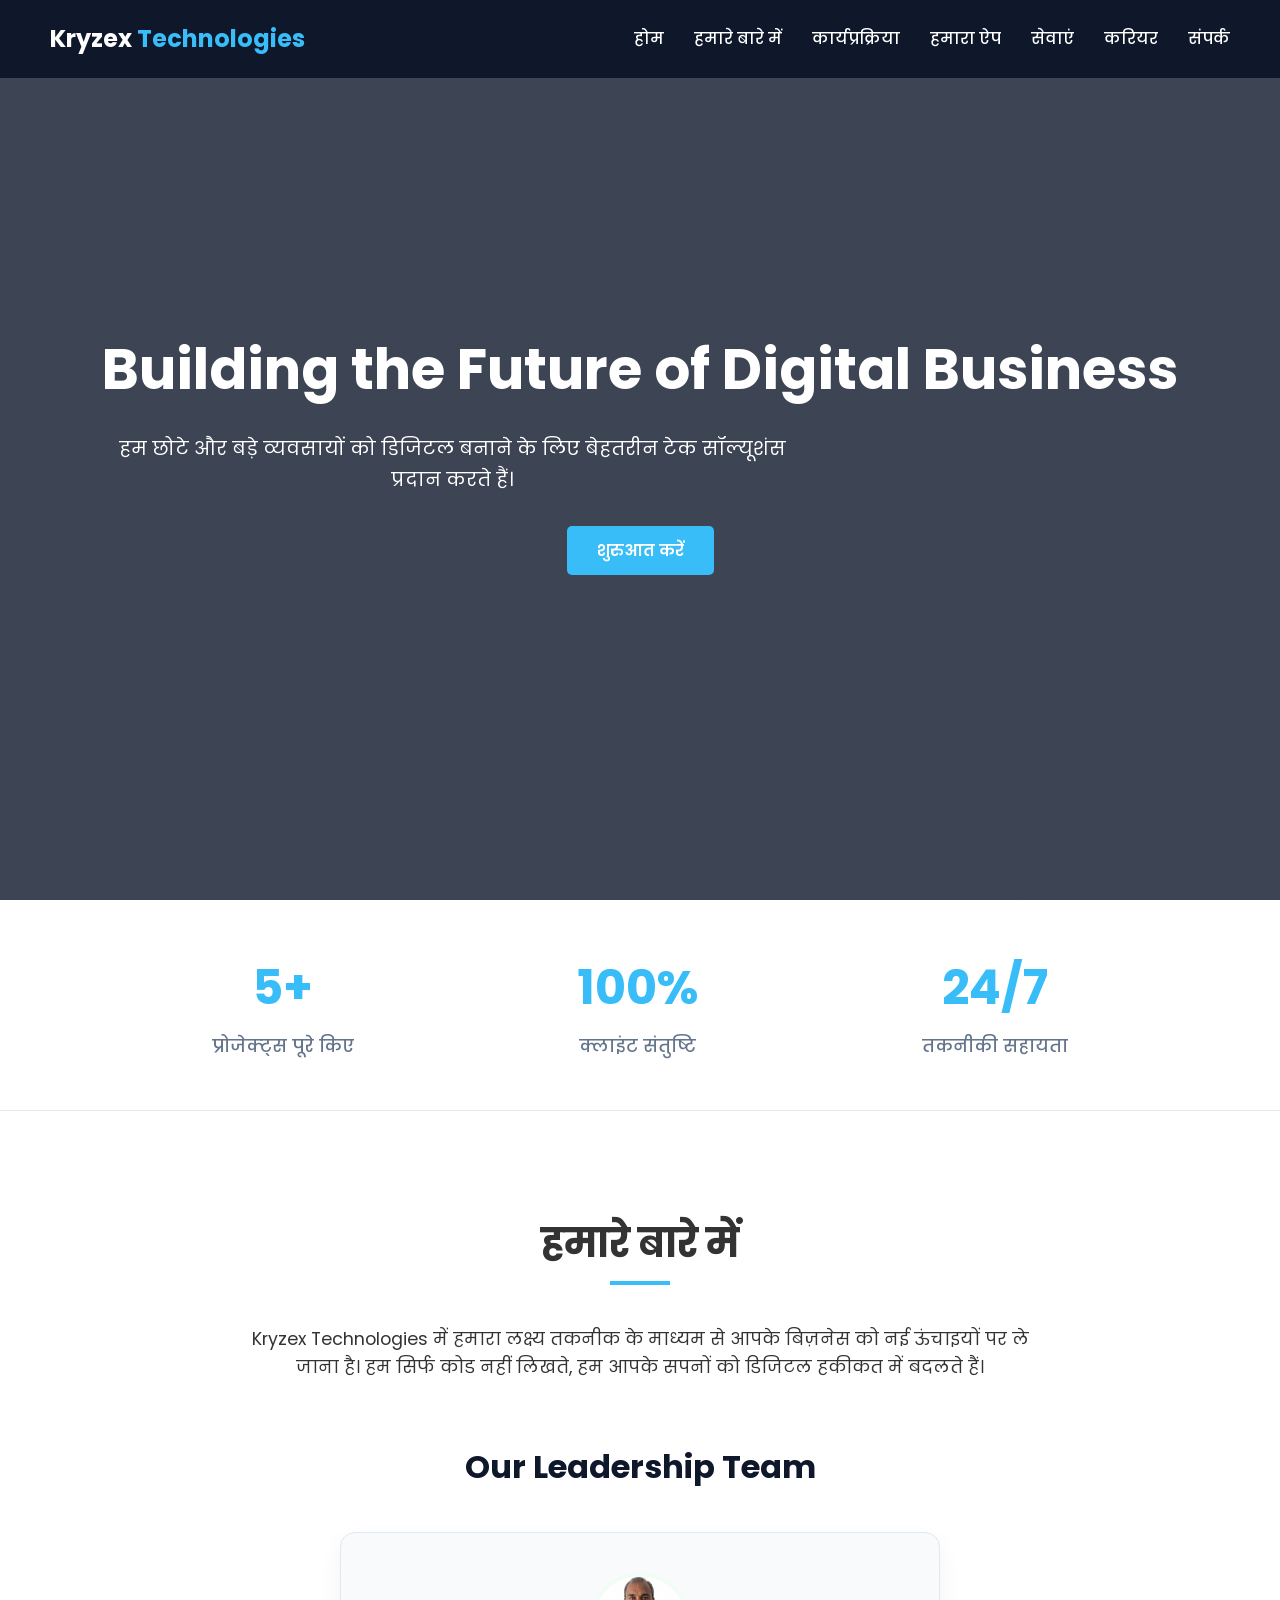
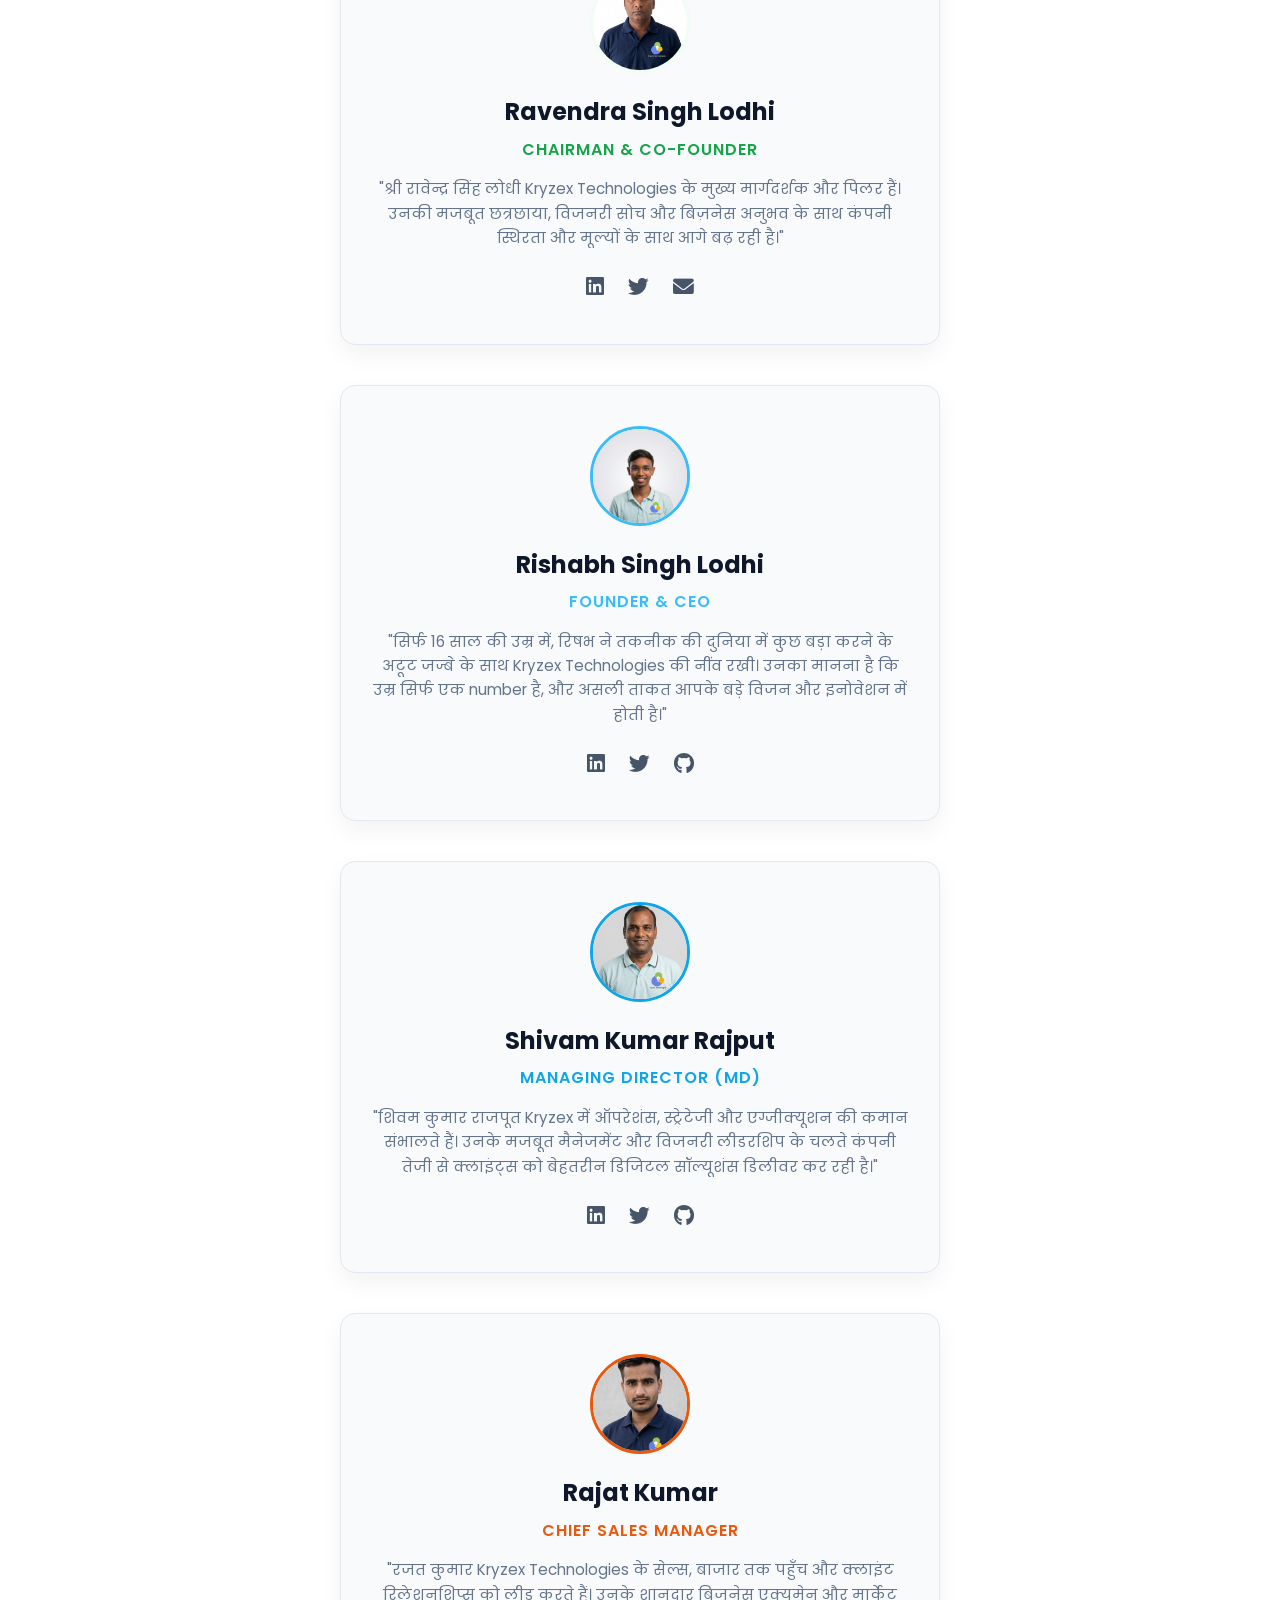
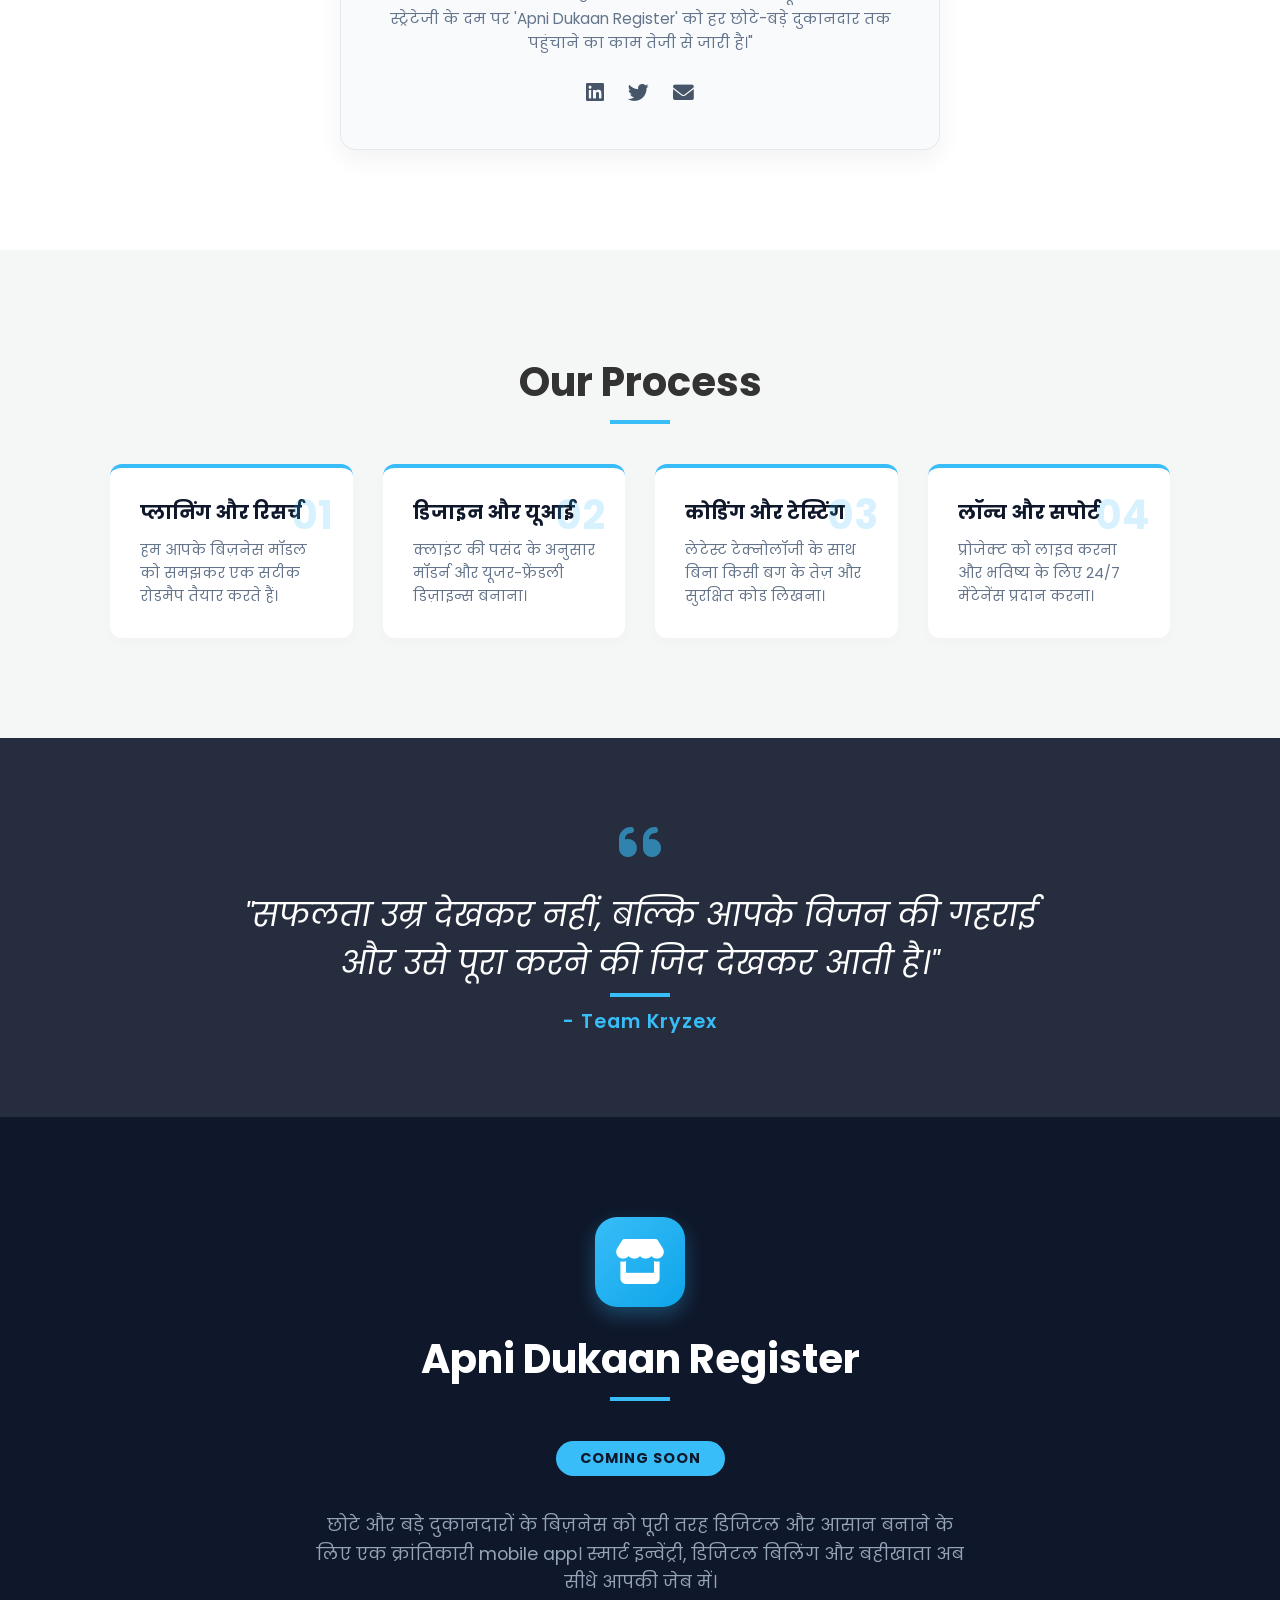
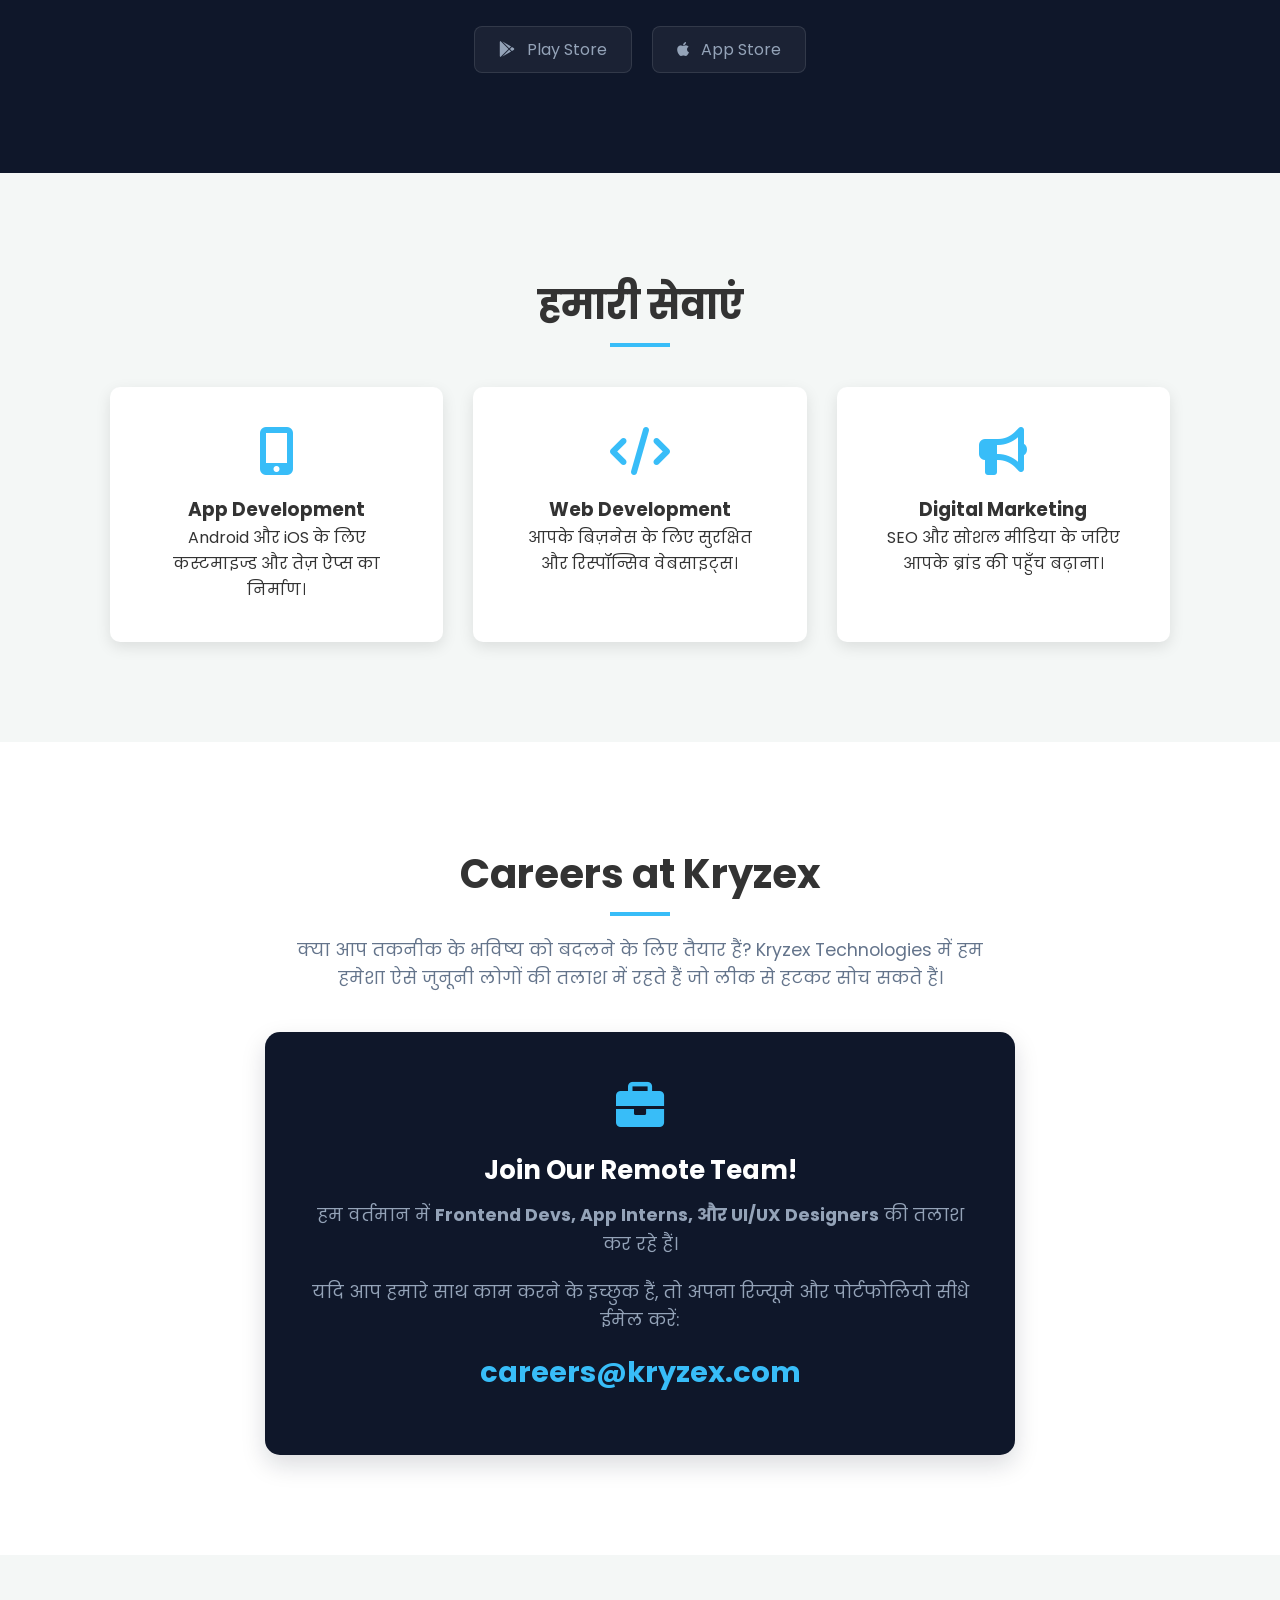
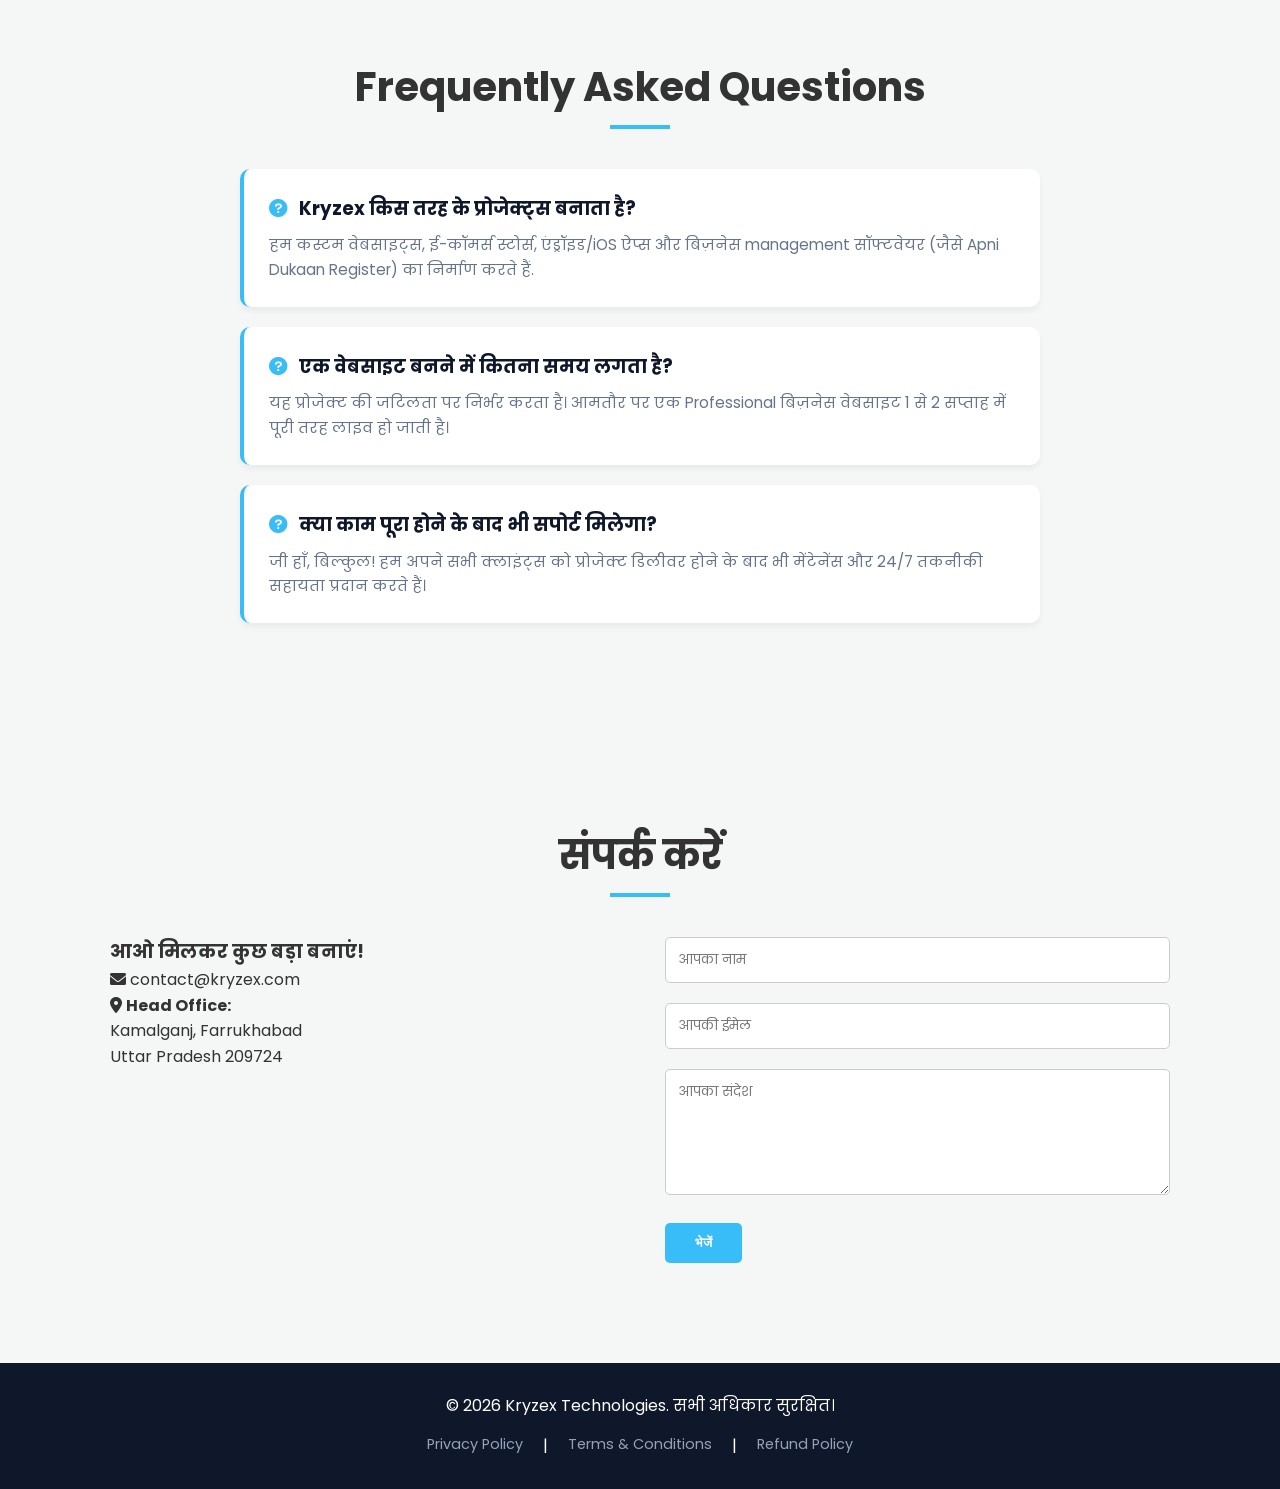
==== index.html @ 210a027a "Update index.html" ====
<!DOCTYPE html>
<html lang="hi">
<head>
    <meta charset="UTF-8">
    <meta name="viewport" content="width=device-width, initial-scale=1.0">
    <title>Kryzex Technologies - Innovation Beyond Limits</title>
    <link rel="stylesheet" href="style.css">
    <link rel="stylesheet" href="https://cdnjs.cloudflare.com/ajax/libs/font-awesome/6.0.0/css/all.min.css">
    <style>
        /* Legal Policy Modal Styles */
        .legal-modal {
            display: none;
            position: fixed;
            z-index: 1000;
            left: 0;
            top: 0;
            width: 100%;
            height: 100%;
            background-color: rgba(0, 0, 0, 0.8);
            backdrop-filter: blur(5px);
        }
        .legal-modal-content {
            background-color: #0f172a;
            color: #f8fafc;
            margin: 5% auto;
            padding: 30px;
            border: 1px solid #334155;
            border-radius: 12px;
            width: 90%;
            max-width: 800px;
            max-height: 80vh;
            overflow-y: auto;
            box-shadow: 0 10px 25px rgba(0,0,0,0.5);
        }
        .legal-modal-content h2 {
            color: #38bdf8;
            margin-top: 0;
            border-bottom: 2px solid #334155;
            padding-bottom: 10px;
        }
        .close-modal {
            color: #94a3b8;
            float: right;
            font-size: 28px;
            font-weight: bold;
            cursor: pointer;
        }
        .close-modal:hover { color: #f8fafc; }
        .footer-legal-links {
            margin-top: 15px;
            display: flex;
            justify-content: center;
            gap: 20px;
            flex-wrap: wrap;
        }
        .footer-legal-links a {
            color: #94a3b8;
            text-decoration: none;
            font-size: 0.9rem;
            transition: color 0.3s ease;
        }
        .footer-legal-links a:hover { color: #38bdf8; }
    </style>
</head>
<body>
    <nav class="navbar">
        <div class="logo">Kryzex <span>Technologies</span></div>
        <ul class="nav-links">
            <li><a href="#home">होम</a></li>
            <li><a href="#about">हमारे बारे में</a></li>
            <li><a href="#process">कार्यप्रक्रिया</a></li>
            <li><a href="#app">हमारा ऐप</a></li>
            <li><a href="#services">सेवाएं</a></li>
            <li><a href="#careers">करियर</a></li>
            <li><a href="#contact">संपर्क</a></li>
        </ul>
    </nav>

    <section id="home" class="hero">
        <div class="hero-content">
            <h1>Building the Future of Digital Business</h1>
            <p>हम छोटे और बड़े व्यवसायों को डिजिटल बनाने के लिए बेहतरीन टेक सॉल्यूशंस प्रदान करते हैं।</p>
            <a href="#contact" class="btn">शुरुआत करें</a>
        </div>
    </section>

    <section class="stats-section">
        <div class="container stats-grid">
            <div class="stat-card">
                <h3>5+</h3>
                <p>प्रोजेक्ट्स पूरे किए</p>
            </div>
            <div class="stat-card">
                <h3>100%</h3>
                <p>क्लाइंट संतुष्टि</p>
            </div>
            <div class="stat-card">
                <h3>24/7</h3>
                <p>तकनीकी सहायता</p>
            </div>
        </div>
    </section>

    <section id="about" class="about">
        <div class="container">
            <h2>हमारे बारे में</h2>
            <div class="about-flex">
                <div class="about-text">
                    <p>Kryzex Technologies में हमारा लक्ष्य तकनीक के माध्यम से आपके बिज़नेस को नई ऊंचाइयों पर ले जाना है। हम सिर्फ कोड नहीं लिखते, हम आपके सपनों को डिजिटल हकीकत में बदलते हैं।</p>
                </div>
            </div>

            <div class="founder-section">
                <h3>Our Leadership Team</h3>
                <div class="team-grid" style="display: flex; flex-direction: column; align-items: center; gap: 40px; max-width: 800px; margin: 0 auto;">
                    
                    <div class="founder-card" style="width: 100%; max-width: 600px;">
                        <div class="founder-img" style="overflow: hidden; border: 3px solid #f0fdf4;">
                            <img src="ravendra.png" alt="Ravendra Singh Lodhi" style="width: 100%; height: 100%; object-fit: cover;">
                        </div>
                        <h4>Ravendra Singh Lodhi</h4>
                        <p class="title" style="color: #16a34a;">Chairman & Co-Founder</p>
                        <p class="bio">"श्री रावेन्द्र सिंह लोधी Kryzex Technologies के मुख्य मार्गदर्शक और पिलर हैं। उनकी मजबूत छत्रछाया, विजनरी सोच और बिज़नेस अनुभव के साथ कंपनी स्थिरता और मूल्यों के साथ आगे बढ़ रही है।"</p>
                        <div class="founder-social">
                            <a href="#"><i class="fab fa-linkedin"></i></a>
                            <a href="#"><i class="fab fa-twitter"></i></a>
                            <a href="mailto:ravendra@kryzex.com"><i class="fas fa-envelope"></i></a>
                        </div>
                    </div>

                    <div class="founder-card" style="width: 100%; max-width: 600px;">
                        <div class="founder-img" style="overflow: hidden; border: 3px solid #38bdf8;">
                            <img src="rishabh.png" alt="Rishabh Singh Lodhi" style="width: 100%; height: 100%; object-fit: cover;">
                        </div>
                        <h4>Rishabh Singh Lodhi</h4>
                        <p class="title">Founder & CEO</p>
                        <p class="bio">"सिर्फ 16 साल की उम्र में, रिषभ ने तकनीक की दुनिया में कुछ बड़ा करने के अटूट जज्बे के साथ Kryzex Technologies की नींव रखी। उनका मानना है कि उम्र सिर्फ एक number है, और असली ताकत आपके बड़े विजन और इनोवेशन में होती है।"</p>
                        <div class="founder-social">
                            <a href="#"><i class="fab fa-linkedin"></i></a>
                            <a href="#"><i class="fab fa-twitter"></i></a>
                            <a href="#"><i class="fab fa-github"></i></a>
                        </div>
                    </div>

                    <div class="founder-card" style="width: 100%; max-width: 600px;">
                        <div class="founder-img" style="overflow: hidden; border: 3px solid #0ea5e9;">
                            <img src="shivam.png" alt="Shivam Kumar Rajput" style="width: 100%; height: 100%; object-fit: cover;">
                        </div>
                        <h4>Shivam Kumar Rajput</h4>
                        <p class="title" style="color: #0ea5e9;">Managing Director (MD)</p>
                        <p class="bio">"शिवम कुमार राजपूत Kryzex में ऑपरेशंस, स्ट्रेटेजी और एग्जीक्यूशन की कमान संभालते हैं। उनके मजबूत मैनेजमेंट और विजनरी लीडरशिप के चलते कंपनी तेजी से क्लाइंट्स को बेहतरीन डिजिटल सॉल्यूशंस डिलीवर कर रही है।"</p>
                        <div class="founder-social">
                            <a href="#"><i class="fab fa-linkedin"></i></a>
                            <a href="#"><i class="fab fa-twitter"></i></a>
                            <a href="#"><i class="fab fa-github"></i></a>
                        </div>
                    </div>

                    <div class="founder-card" style="width: 100%; max-width: 600px;">
                        <div class="founder-img" style="overflow: hidden; border: 3px solid #ea580c;">
                            <img src="rajat.png" alt="Rajat Kumar" style="width: 100%; height: 100%; object-fit: cover;">
                        </div>
                        <h4>Rajat Kumar</h4>
                        <p class="title" style="color: #ea580c;">Chief Sales Manager</p>
                        <p class="bio">"रजत कुमार Kryzex Technologies के सेल्स, बाजार तक पहुँच और क्लाइंट रिलेशनशिप्स को लीड करते हैं। उनके शानदार बिजनेस एक्यूमेन और मार्केट स्ट्रेटेजी के दम पर 'Apni Dukaan Register' को हर छोटे-बड़े दुकानदार तक पहुंचाने का काम तेजी से जारी है।"</p>
                        <div class="founder-social">
                            <a href="#"><i class="fab fa-linkedin"></i></a>
                            <a href="#"><i class="fab fa-twitter"></i></a>
                            <a href="mailto:rajat@kryzex.com"><i class="fas fa-envelope"></i></a>
                        </div>
                    </div>
                </div>
            </div>
        </div>
    </section>

    <section id="process" class="process-section">
        <div class="container">
            <h2>Our Process</h2>
            <div class="process-grid">
                <div class="process-step">
                    <div class="step-num">01</div>
                    <h4>प्लानिंग और रिसर्च</h4>
                    <p>हम आपके बिज़नेस मॉडल को समझकर एक सटीक रोडमैप तैयार करते हैं।</p>
                </div>
                <div class="process-step">
                    <div class="step-num">02</div>
                    <h4>डिजाइन और यूआई</h4>
                    <p>क्लाइंट की पसंद के अनुसार मॉडर्न और यूजर-फ्रेंडली डिज़ाइन्स बनाना।</p>
                </div>
                <div class="process-step">
                    <div class="step-num">03</div>
                    <h4>कोडिंग और टेस्टिंग</h4>
                    <p>लेटेस्ट टेक्नोलॉजी के साथ बिना किसी बग के तेज़ और सुरक्षित कोड लिखना।</p>
                </div>
                <div class="process-step">
                    <div class="step-num">04</div>
                    <h4>लॉन्च और सपोर्ट</h4>
                    <p>प्रोजेक्ट को लाइव करना और भविष्य के लिए 24/7 मेंटेनेंस प्रदान करना।</p>
                </div>
            </div>
        </div>
    </section>

    <section class="quote-banner">
        <div class="container">
            <div class="quote-content">
                <i class="fas fa-quote-left quote-icon"></i>
                <h2>"सफलता उम्र देखकर नहीं, बल्कि आपके विजन की गहराई और उसे पूरा करने की जिद देखकर आती है।"</h2>
                <p>- Team Kryzex</p>
            </div>
        </div>
    </section>

    <section id="app" class="app-section">
        <div class="container">
            <div class="app-content">
                <div class="app-logo-box">
                    <i class="fas fa-store app-preview-logo"></i>
                </div>
                <h2>Apni Dukaan Register</h2>
                <div class="coming-soon">Coming Soon</div>
                <p class="app-desc">छोटे और बड़े दुकानदारों के बिज़नेस को पूरी तरह डिजिटल और आसान बनाने के लिए एक क्रांतिकारी mobile app। स्मार्ट इन्वेंट्री, डिजिटल बिलिंग और बहीखाता अब सीधे आपकी जेब में।</p>
                <div class="store-buttons">
                    <span class="store-btn"><i class="fab fa-google-play"></i> Play Store</span>
                    <span class="store-btn"><i class="fab fa-apple"></i> App Store</span>
                </div>
            </div>
        </div>
    </section>

    <section id="services" class="services">
        <div class="container">
            <h2>हमारी सेवाएं</h2>
            <div class="services-grid">
                <div class="service-card">
                    <i class="fas fa-mobile-alt"></i>
                    <h3>App Development</h3>
                    <p>Android और iOS के लिए कस्टमाइज्ड और तेज़ ऐप्स का निर्माण।</p>
                </div>
                <div class="service-card">
                    <i class="fas fa-code"></i>
                    <h3>Web Development</h3>
                    <p>आपके बिज़नेस के लिए सुरक्षित और रिस्पॉन्सिव वेबसाइट्स।</p>
                </div>
                <div class="service-card">
                    <i class="fas fa-bullhorn"></i>
                    <h3>Digital Marketing</h3>
                    <p>SEO और सोशल मीडिया के जरिए आपके ब्रांड की पहुँच बढ़ाना।</p>
                </div>
            </div>
        </div>
    </section>

    <section id="careers" class="careers-section">
        <div class="container">
            <h2>Careers at Kryzex</h2>
            <p class="careers-intro">क्या आप तकनीक के भविष्य को बदलने के लिए तैयार हैं? Kryzex Technologies में हम हमेशा ऐसे जुनूनी लोगों की तलाश में रहते हैं जो लीक से हटकर सोच सकते हैं।</p>
            
            <div class="apply-box">
                <i class="fas fa-briefcase" style="font-size: 3rem; color: #38bdf8; margin-bottom: 20px;"></i>
                <h3>Join Our Remote Team!</h3>
                <p style="margin-bottom: 20px;">हम वर्तमान में <strong>Frontend Devs, App Interns, और UI/UX Designers</strong> की तलाश कर रहे हैं।</p>
                <p>यदि आप हमारे साथ काम करने के इच्छुक हैं, तो अपना रिज्यूमे और पोर्टफोलियो सीधे ईमेल करें:</p>
                <h3 style="color: #38bdf8; margin-top: 15px; font-size: 1.8rem;">careers@kryzex.com</h3>
            </div>
        </div>
    </section>

    <section class="faq-section">
        <div class="container">
            <h2>Frequently Asked Questions</h2>
            <div class="faq-grid">
                <div class="faq-card">
                    <h4><i class="fas fa-question-circle" style="color: #38bdf8; margin-right: 8px;"></i> Kryzex किस तरह के प्रोजेक्ट्स बनाता है?</h4>
                    <p>हम कस्टम वेबसाइट्स, ई-कॉमर्स स्टोर्स, एंड्रॉइड/iOS ऐप्स और बिज़नेस management सॉफ्टवेयर (जैसे Apni Dukaan Register) का निर्माण करते हैं.</p>
                </div>
                <div class="faq-card">
                    <h4><i class="fas fa-question-circle" style="color: #38bdf8; margin-right: 8px;"></i> एक वेबसाइट बनने में कितना समय लगता है?</h4>
                    <p>यह प्रोजेक्ट की जटिलता पर निर्भर करता है। आमतौर पर एक Professional बिज़नेस वेबसाइट 1 से 2 सप्ताह में पूरी तरह लाइव हो जाती है।</p>
                </div>
                <div class="faq-card">
                    <h4><i class="fas fa-question-circle" style="color: #38bdf8; margin-right: 8px;"></i> क्या काम पूरा होने के बाद भी सपोर्ट मिलेगा?</h4>
                    <p>जी हाँ, बिल्कुल! हम अपने सभी क्लाइंट्स को प्रोजेक्ट डिलीवर होने के बाद भी मेंटेनेंस और 24/7 तकनीकी सहायता प्रदान करते हैं।</p>
                </div>
            </div>
        </div>
    </section>

    <section id="contact" class="contact">
        <div class="container">
            <h2>संपर्क करें</h2>
            <div class="contact-flex">
                <div class="contact-info">
                    <h3>आओ मिलकर कुछ बड़ा बनाएं!</h3>
                    <p><i class="fas fa-envelope"></i> contact@kryzex.com</p>
                    <p><i class="fas fa-map-marker-alt"></i> <strong>Head Office:</strong><br>Kamalganj, Farrukhabad<br>Uttar Pradesh 209724</p>
                </div>
                <form class="contact-form">
                    <input type="text" placeholder="आपका नाम" required>
                    <input type="email" placeholder="आपकी ईमेल" required>
                    <textarea placeholder="आपका संदेश" rows="5" required></textarea>
                    <button type="submit" class="btn">भेजें</button>
                </form>
            </div>
        </div>
    </section>

    <footer>
        <p>&copy; 2026 Kryzex Technologies. सभी अधिकार सुरक्षित।</p>
        <div class="footer-legal-links">
            <a href="javascript:void(0)" onclick="openModal('privacyModal')">Privacy Policy</a> | 
            <a href="javascript:void(0)" onclick="openModal('termsModal')">Terms & Conditions</a> | 
            <a href="javascript:void(0)" onclick="openModal('refundModal')">Refund Policy</a>
        </div>
    </footer>

    <div id="privacyModal" class="legal-modal">
        <div class="legal-modal-content">
            <span class="close-modal" onclick="closeModal('privacyModal')">&times;</span>
            <h2>Privacy Policy</h2>
            <p><strong>Last Updated: July 2026</strong></p>
            <p>Kryzex Technologies operates the 'Apni Dukaan Register' application and the kryzex.com website. We value your privacy and are committed to protecting your personal information.</p>
            <h3>Information Collection and Use</h3>
            <p>We collect essential information, such as mobile numbers for OTP authentication and local business data to enable offline and cloud synchronization features. Your data is encrypted and stored securely using Room Database and trusted cloud services.</p>
            <h3>Data Security</h3>
            <p>We implement strict security measures to protect your information against unauthorized access, loss, or misuse.</p>
            <p>If you have any questions, contact us at <strong>contact@kryzex.com</strong>.</p>
        </div>
    </div>

    <div id="termsModal" class="legal-modal">
        <div class="legal-modal-content">
            <span class="close-modal" onclick="closeModal('termsModal')">&times;</span>
            <h2>Terms & Conditions</h2>
            <p>Welcome to Kryzex Technologies! By accessing our website or downloading our applications, you agree to comply with the following terms:</p>
            <h3>Usage Rules</h3>
            <p>1. Users must provide accurate information when registering.<br>2. All source codes, designs, and content are the sole property of Kryzex Technologies.<br>3. Any unauthorized reverse engineering or distribution of our software is strictly prohibited.</p>
            <h3>Limitation of Liability</h3>
            <p>Kryzex Technologies is not responsible for indirect operational losses incurred through external misuse of our digital tools.</p>
        </div>
    </div>

    <div id="refundModal" class="legal-modal">
        <div class="legal-modal-content">
            <span class="close-modal" onclick="closeModal('refundModal')">&times;</span>
            <h2>Refund & Cancellation Policy</h2>
            <p>At Kryzex Technologies, we aim to ensure complete satisfaction with our software services.</p>
            <h3>Cancellation & Refunds</h3>
            <p>1. Subscription services or paid features purchased via 'Apni Dukaan Register' can be canceled within 7 days of purchase.<br>2. Approved refunds will be credited back to the original payment source within 5-7 business days.<br>3. For any payment issues, please write to <strong>contact@kryzex.com</strong>.</p>
        </div>
    </div>

    <script>
        function openModal(id) {
            document.getElementById(id).style.display = "block";
        }
        function closeModal(id) {
            document.getElementById(id).style.display = "none";
        }
        window.onclick = function(event) {
            if (event.target.classList.contains('legal-modal')) {
                event.target.style.display = "none";
            }
        }
    </script>
</body>
</html>
---- style.css ----
@import url('https://fonts.googleapis.com/css2?family=Poppins:wght@300;400;600;700&display=swap');

* {
    margin: 0;
    padding: 0;
    box-sizing: border-box;
    scroll-behavior: smooth;
}

body {
    font-family: 'Poppins', sans-serif;
    line-height: 1.6;
    color: #333;
    background-color: #f4f7f6;
}

.container {
    max-width: 1100px;
    margin: auto;
    padding: 0 20px;
}

/* Navbar */
.navbar {
    background: #0f172a;
    color: #fff;
    display: flex;
    justify-content: space-between;
    align-items: center;
    padding: 20px 50px;
    position: fixed;
    width: 100%;
    top: 0;
    z-index: 1000;
}

.logo {
    font-size: 24px;
    font-weight: 700;
}

.logo span {
    color: #38bdf8;
}

.nav-links {
    display: flex;
    list-style: none;
}

.nav-links li {
    margin-left: 30px;
}

.nav-links a {
    color: #fff;
    text-decoration: none;
    font-weight: 500;
    transition: 0.3s;
}

.nav-links a:hover {
    color: #38bdf8;
}

/* Hero Section */
.hero {
    height: 100vh;
    background: linear-gradient(rgba(15, 23, 42, 0.8), rgba(15, 23, 42, 0.8)), url('https://images.unsplash.com/photo-1517245386807-bb43f82c33c4?ixlib=rb-1.2.1&auto=format&fit=crop&w=1350&q=80');
    background-size: cover;
    background-position: center;
    display: flex;
    align-items: center;
    justify-content: center;
    text-align: center;
    color: #fff;
}

.hero h1 {
    font-size: 3.5rem;
    margin-bottom: 20px;
}

.hero p {
    font-size: 1.2rem;
    margin-bottom: 30px;
    max-width: 700px;
}

.btn {
    display: inline-block;
    background: #38bdf8;
    color: #fff;
    padding: 12px 30px;
    text-decoration: none;
    border-radius: 5px;
    font-weight: 600;
    transition: 0.3s;
    border: none;
    cursor: pointer;
}

.btn:hover {
    background: #0ea5e9;
    transform: translateY(-3px);
}

/* Stats Section Styling */
.stats-section {
    background: #fff;
    padding: 50px 0;
    border-bottom: 1px solid #e2e8f0;
}

.stats-grid {
    display: flex;
    justify-content: space-around;
    text-align: center;
    flex-wrap: wrap;
    gap: 20px;
}

.stat-card h3 {
    font-size: 3rem;
    color: #38bdf8;
    margin-bottom: 5px;
}

.stat-card p {
    font-size: 1.1rem;
    color: #64748b;
    font-weight: 500;
}

/* Sections Common */
section {
    padding: 100px 0;
}

section h2 {
    text-align: center;
    font-size: 2.5rem;
    margin-bottom: 50px;
    position: relative;
}

section h2::after {
    content: '';
    background: #38bdf8;
    height: 4px;
    width: 60px;
    position: absolute;
    bottom: -10px;
    left: 50%;
    transform: translateX(-50%);
}

/* About Section */
.about {
    background: #fff;
}

.about-text {
    text-align: center;
    max-width: 800px;
    margin: auto;
    font-size: 1.1rem;
    margin-bottom: 50px;
}

/* Leadership Grid Styling - Fixed for 3 Cards */
.founder-section {
    margin-top: 60px;
    text-align: center;
}

.founder-section h3 {
    font-size: 2rem;
    margin-bottom: 40px;
    color: #0f172a;
}

.team-grid {
    display: grid;
    grid-template-columns: repeat(auto-fit, minmax(300px, 1fr));
    gap: 30px;
    max-width: 1100px; /* 3 कार्ड्स के लिए चौड़ाई बढ़ा दी गई है */
    margin: 0 auto;
}

.founder-card {
    background: #f8fafc;
    padding: 40px 30px;
    border-radius: 15px;
    box-shadow: 0 10px 25px rgba(0,0,0,0.05);
    border: 1px solid #e2e8f0;
    text-align: center;
    display: flex;
    flex-direction: column;
    justify-content: space-between;
}

.founder-img {
    width: 100px;
    height: 100px;
    background: #e2e8f0;
    border-radius: 50%;
    margin: 0 auto 20px;
    display: flex;
    align-items: center;
    justify-content: center;
}

.founder-img i {
    font-size: 3rem;
    color: #475569;
}

.founder-card h4 {
    font-size: 1.5rem;
    color: #0f172a;
    margin-bottom: 5px;
}

.founder-card .title {
    color: #38bdf8;
    font-weight: 600;
    font-size: 1rem;
    text-transform: uppercase;
    letter-spacing: 1px;
    margin-bottom: 15px;
}

.founder-card .bio {
    color: #64748b;
    font-size: 0.95rem;
    margin-bottom: 20px;
    line-height: 1.6;
    flex-grow: 1;
}

.founder-social a {
    color: #475569;
    font-size: 1.3rem;
    margin: 0 10px;
    transition: 0.3s;
}

.founder-social a:hover {
    color: #38bdf8;
}

/* Process Section Styling */
.process-section {
    background: #f4f7f6;
}

.process-grid {
    display: grid;
    grid-template-columns: repeat(auto-fit, minmax(220px, 1fr));
    gap: 30px;
}

.process-step {
    background: #fff;
    padding: 30px;
    border-radius: 12px;
    box-shadow: 0 5px 15px rgba(0,0,0,0.02);
    position: relative;
    border-top: 4px solid #38bdf8;
}

.step-num {
    font-size: 2.5rem;
    font-weight: 700;
    color: rgba(56, 189, 248, 0.2);
    position: absolute;
    top: 15px;
    right: 20px;
}

.process-step h4 {
    font-size: 1.2rem;
    margin-bottom: 10px;
    color: #0f172a;
}

.process-step p {
    font-size: 0.9rem;
    color: #64748b;
}

/* Quote Banner Styling */
.quote-banner {
    background: linear-gradient(rgba(15, 23, 42, 0.9), rgba(15, 23, 42, 0.9)), url('https://images.unsplash.com/photo-1451187580459-43490279c0fa?ixlib=rb-1.2.1&auto=format&fit=crop&w=1350&q=80');
    background-size: cover;
    background-position: center;
    color: #fff;
    text-align: center;
    padding: 80px 0;
}

.quote-icon {
    font-size: 3rem;
    color: #38bdf8;
    margin-bottom: 25px;
    opacity: 0.6;
}

.quote-banner h2 {
    font-size: 2rem;
    font-weight: 400;
    font-style: italic;
    max-width: 800px;
    margin: 0 auto 20px;
    line-height: 1.5;
}

.quote-banner p {
    color: #38bdf8;
    font-weight: 600;
    font-size: 1.2rem;
    letter-spacing: 1px;
}

/* App Section Styling */
.app-section {
    background: #0f172a;
    color: #fff;
    text-align: center;
}

.app-logo-box {
    width: 90px;
    height: 90px;
    background: linear-gradient(135deg, #38bdf8, #0ea5e9);
    margin: 0 auto 20px;
    border-radius: 22px;
    display: flex;
    align-items: center;
    justify-content: center;
    box-shadow: 0 8px 20px rgba(56, 189, 248, 0.3);
}

.app-preview-logo {
    font-size: 2.8rem;
    color: #fff;
}

.app-desc {
    max-width: 650px;
    margin: 20px auto 30px;
    font-size: 1.1rem;
    color: #94a3b8;
}

.coming-soon {
    display: inline-block;
    background: #38bdf8;
    color: #0f172a;
    padding: 6px 24px;
    border-radius: 50px;
    font-weight: 700;
    font-size: 0.9rem;
    margin-bottom: 15px;
    text-transform: uppercase;
    letter-spacing: 1px;
    animation: pulse 2s infinite;
}

.store-buttons {
    display: flex;
    justify-content: center;
    gap: 20px;
}

.store-btn {
    background: rgba(255, 255, 255, 0.05);
    border: 1px solid rgba(255, 255, 255, 0.1);
    padding: 10px 24px;
    border-radius: 8px;
    font-size: 1rem;
    color: #94a3b8;
    cursor: not-allowed;
}

.store-btn i {
    margin-right: 8px;
}

@keyframes pulse {
    0% { transform: scale(1); opacity: 1; }
    50% { transform: scale(1.05); opacity: 0.9; }
    100% { transform: scale(1); opacity: 1; }
}

/* Services Section */
.services-grid {
    display: grid;
    grid-template-columns: repeat(auto-fit, minmax(300px, 1fr));
    gap: 30px;
}

.service-card {
    background: #fff;
    padding: 40px;
    border-radius: 10px;
    text-align: center;
    box-shadow: 0 5px 15px rgba(0,0,0,0.1);
    transition: 0.3s;
}

.service-card:hover {
    transform: translateY(-10px);
}

.service-card i {
    font-size: 3rem;
    color: #38bdf8;
    margin-bottom: 20px;
}

/* Careers Section Styling */
.careers-section {
    background: #fff;
}

.careers-intro {
    text-align: center;
    max-width: 700px;
    margin: -20px auto 40px;
    font-size: 1.1rem;
    color: #64748b;
}

.apply-box {
    background: #0f172a;
    color: #fff;
    padding: 50px 40px;
    border-radius: 15px;
    text-align: center;
    max-width: 750px;
    margin: 0 auto;
    box-shadow: 0 10px 25px rgba(15, 23, 42, 0.15);
}

.apply-box h3 {
    font-size: 1.6rem;
    margin-bottom: 10px;
}

.apply-box p {
    color: #94a3b8;
    font-size: 1.1rem;
}

/* FAQ Section Styling */
.faq-section {
    background: #f4f7f6;
}

.faq-grid {
    display: flex;
    flex-direction: column;
    gap: 20px;
    max-width: 800px;
    margin: 0 auto;
}

.faq-card {
    background: #fff;
    padding: 25px;
    border-radius: 10px;
    box-shadow: 0 4px 6px rgba(0, 0, 0, 0.05);
    border-left: 4px solid #38bdf8;
}

.faq-card h4 {
    font-size: 1.15rem;
    color: #0f172a;
    margin-bottom: 10px;
}

.faq-card p {
    color: #64748b;
    font-size: 0.95rem;
}

/* Contact Section */
.contact-flex {
    display: flex;
    justify-content: space-between;
    gap: 50px;
}

.contact-info, .contact-form {
    flex: 1;
}

.contact-form input, .contact-form textarea {
    width: 100%;
    padding: 12px;
    margin-bottom: 20px;
    border: 1px solid #ccc;
    border-radius: 5px;
    font-family: inherit;
}

/* Footer */
footer {
    background: #0f172a;
    color: #fff;
    text-align: center;
    padding: 30px 0;
}

/* Mobile Responsive */
@media (max-width: 768px) {
    .navbar { padding: 20px; }
    .nav-links { display: none; }
    .hero h1 { font-size: 2.5rem; }
    .contact-flex { flex-direction: column; }
    .store-buttons { flex-direction: column; align-items: center; }
    .stats-grid { flex-direction: column; gap: 40px; }
}
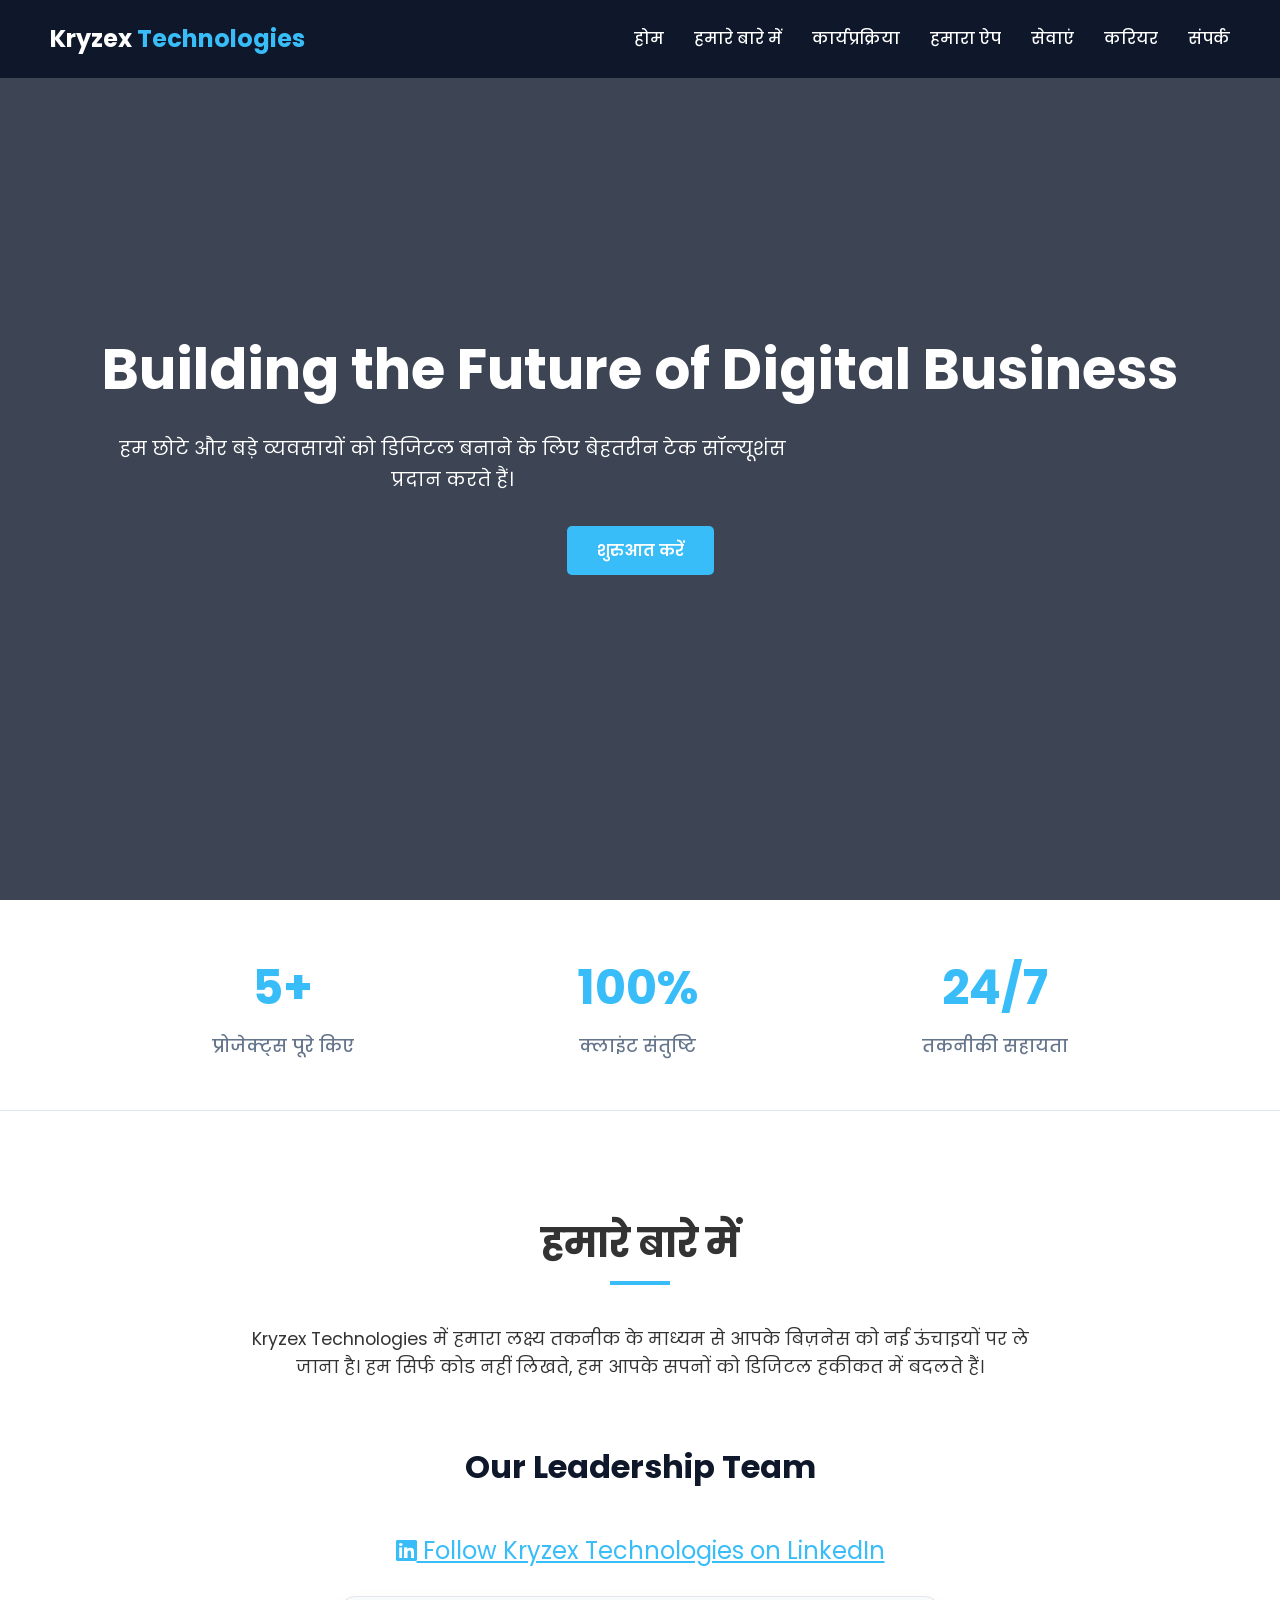
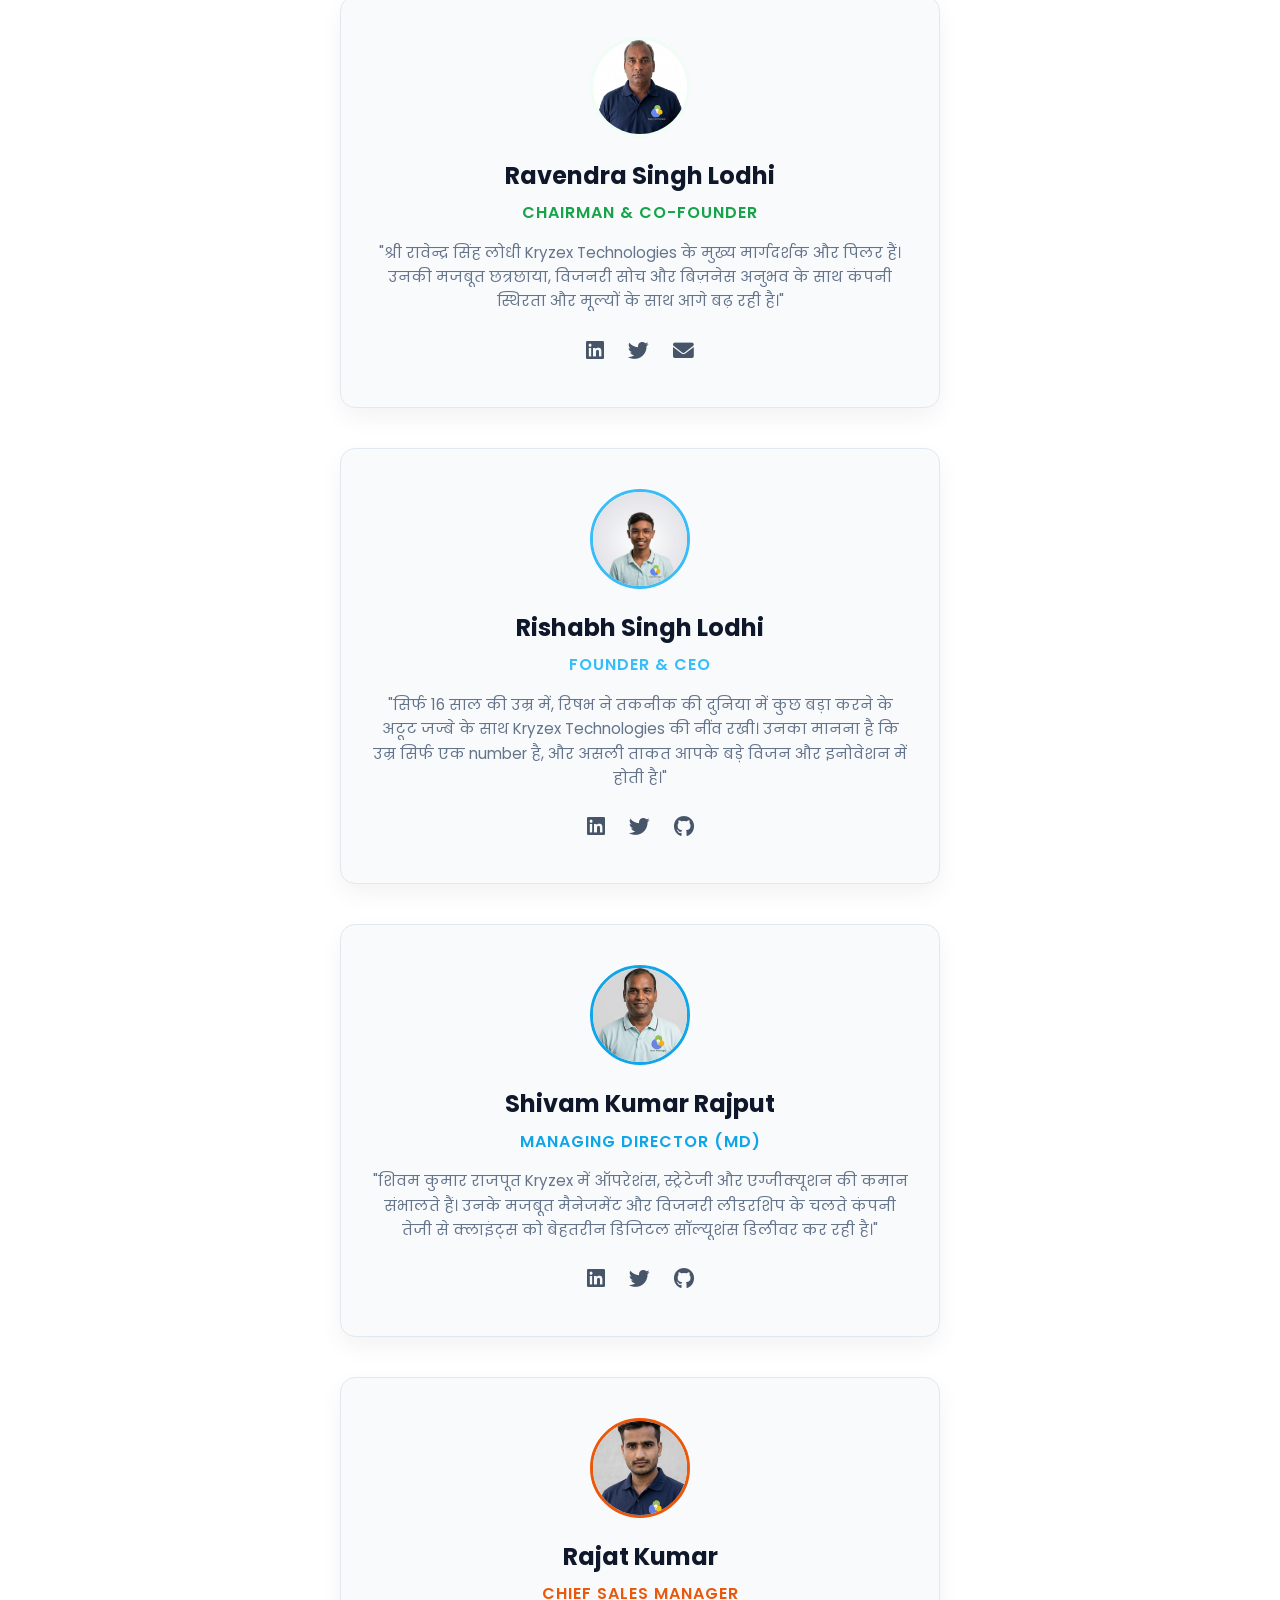
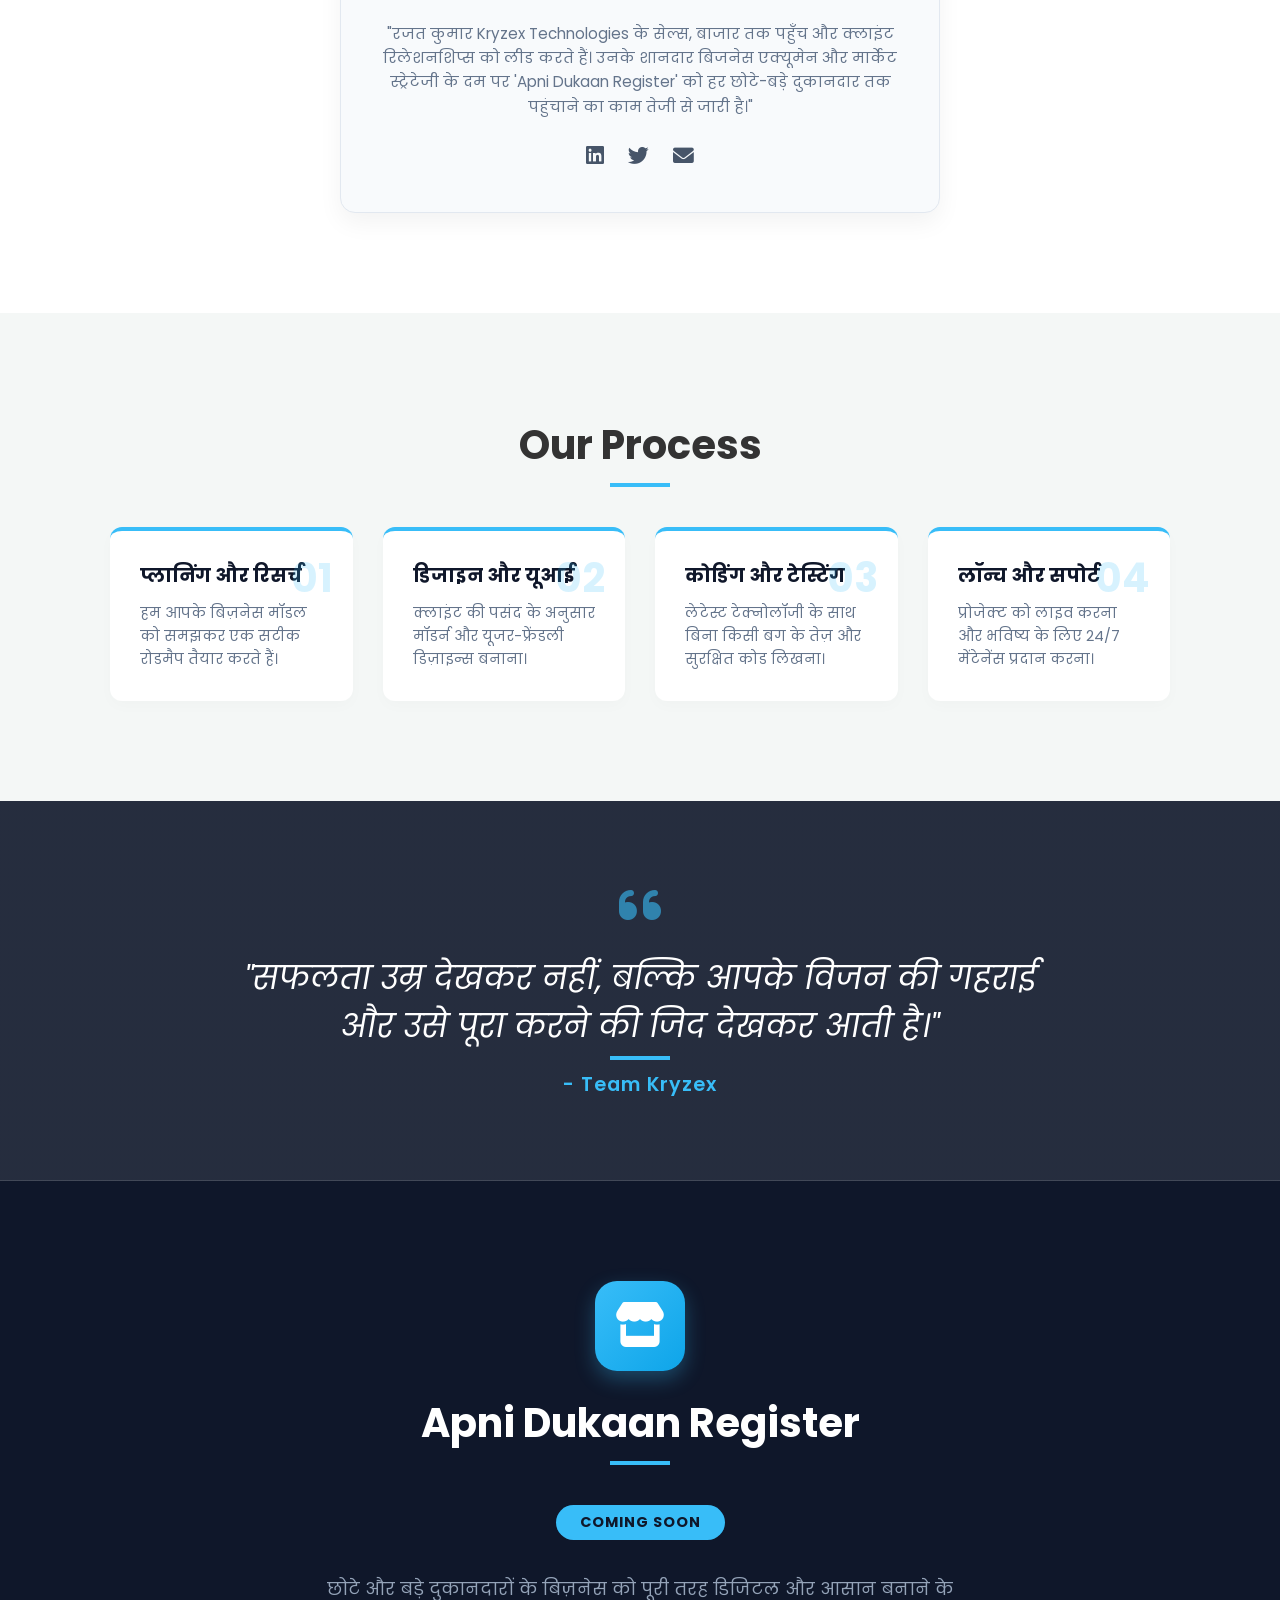
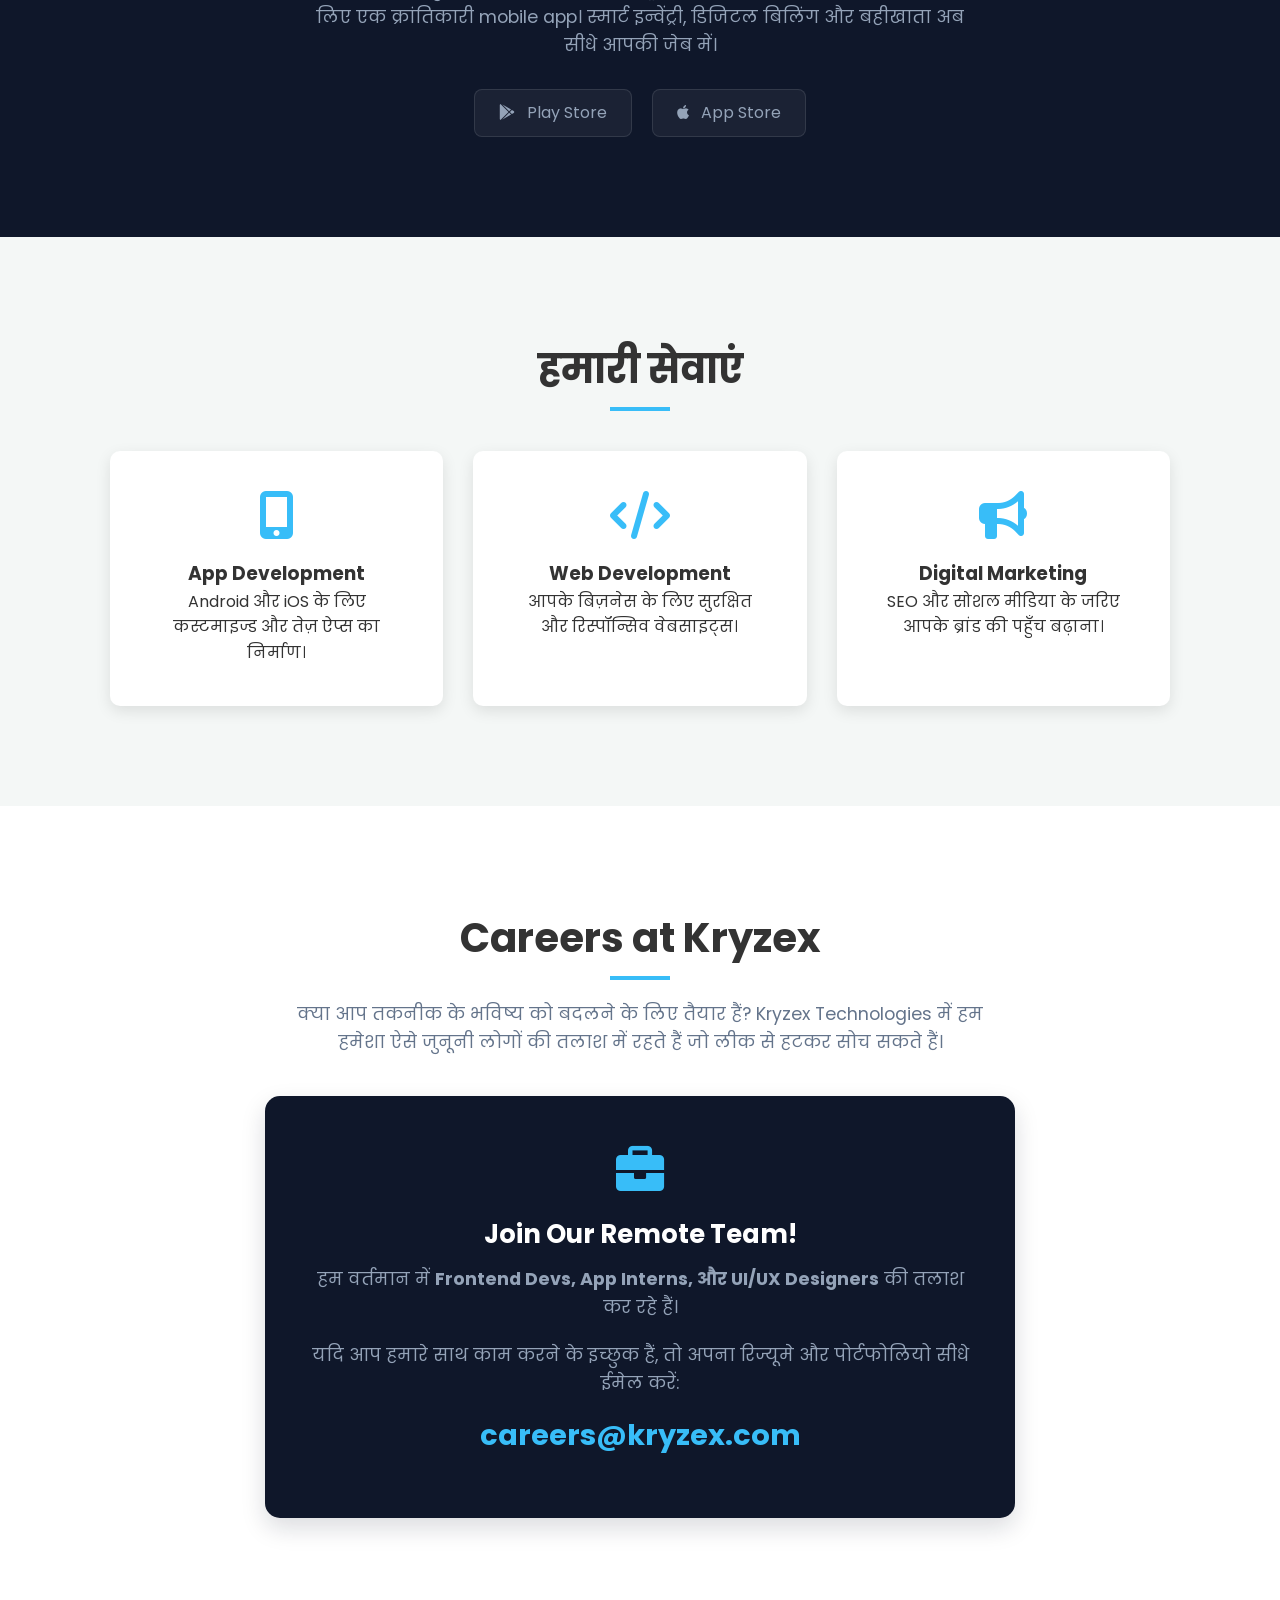
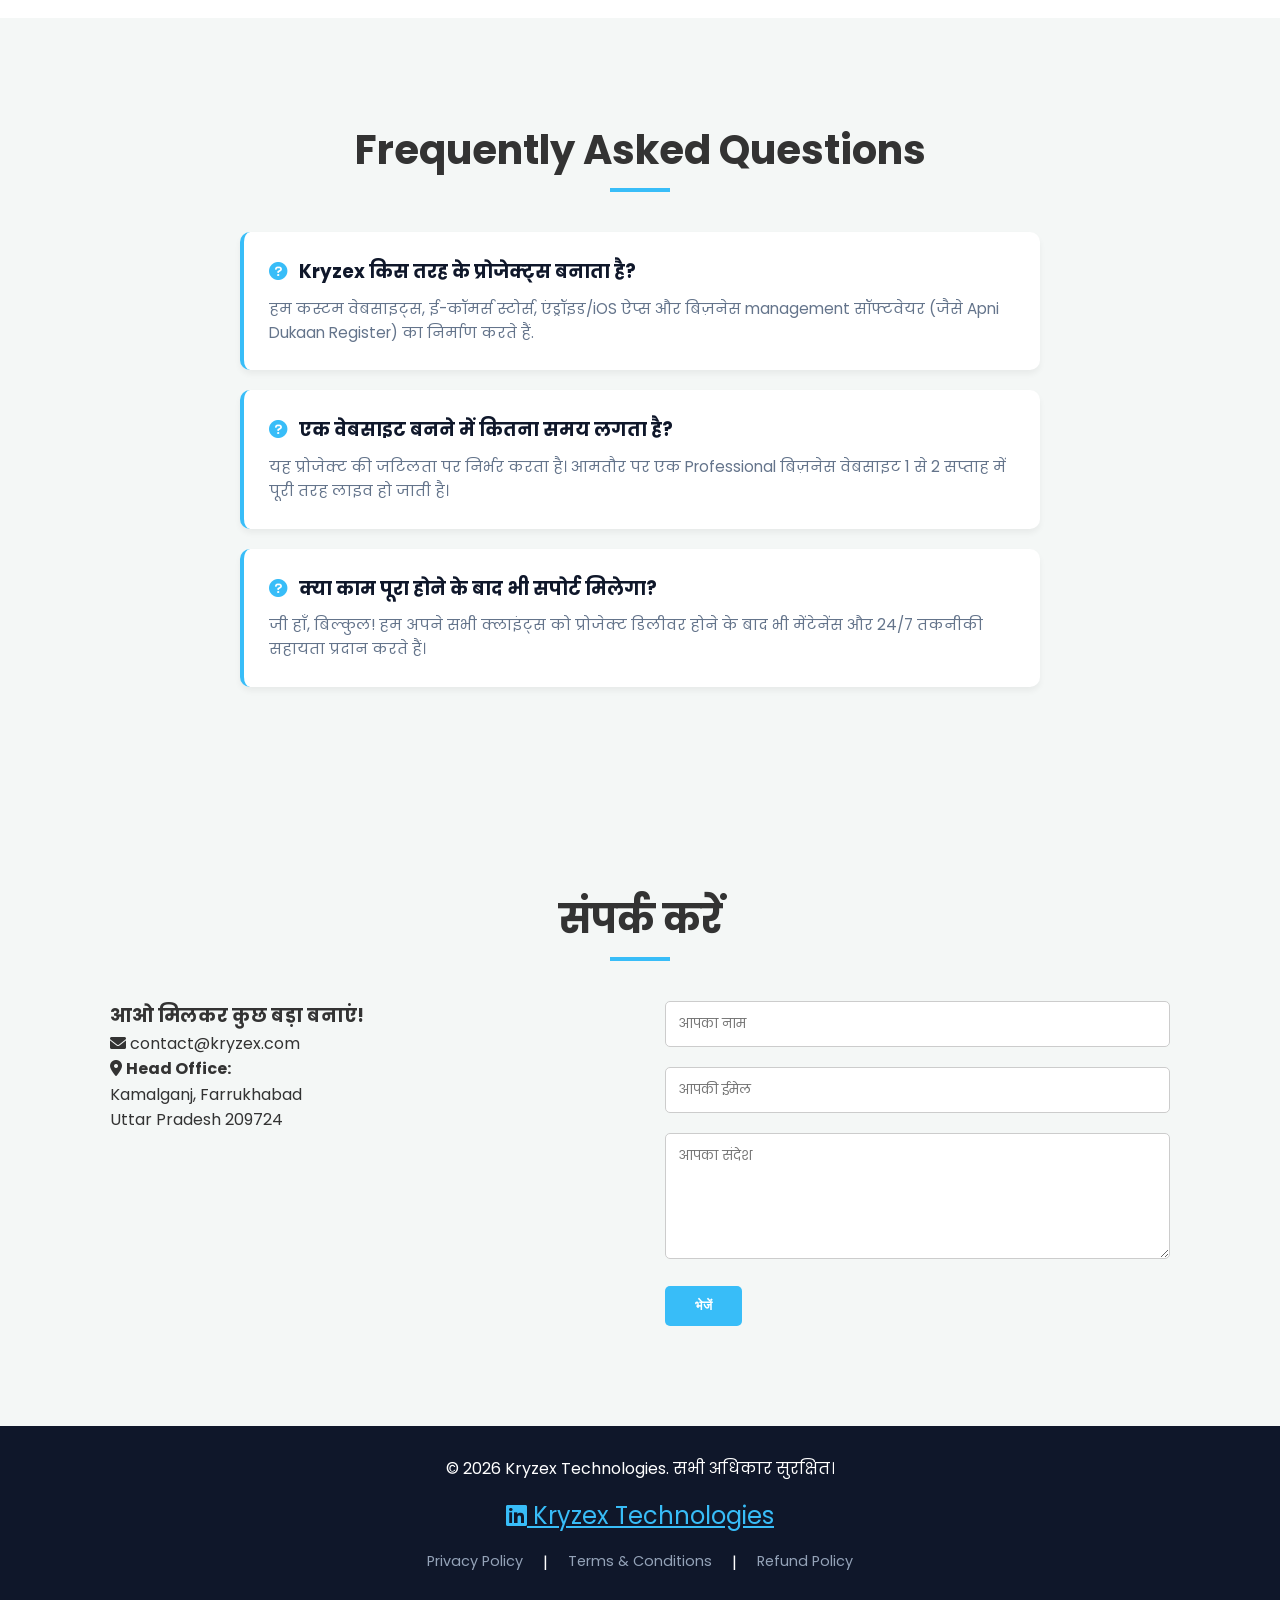
==== commit 00ae51b5: "Update index.html" ====
--- a/index.html
+++ b/index.html
@@ -60,6 +60,20 @@
             transition: color 0.3s ease;
         }
         .footer-legal-links a:hover { color: #38bdf8; }
+        
+        .company-social {
+            margin-top: 15px;
+            text-align: center;
+        }
+        .company-social a {
+            color: #38bdf8;
+            font-size: 1.5rem;
+            margin: 0 10px;
+            transition: color 0.3s ease;
+        }
+        .company-social a:hover {
+            color: #0ea5e9;
+        }
     </style>
 </head>
 <body>
@@ -112,6 +126,9 @@
 
             <div class="founder-section">
                 <h3>Our Leadership Team</h3>
+                <div class="company-social" style="margin-bottom: 25px;">
+                    <a href="https://www.linkedin.com/company/kryzex-technologies/" target="_blank" title="Kryzex Technologies LinkedIn"><i class="fab fa-linkedin"></i> Follow Kryzex Technologies on LinkedIn</a>
+                </div>
                 <div class="team-grid" style="display: flex; flex-direction: column; align-items: center; gap: 40px; max-width: 800px; margin: 0 auto;">
                     
                     <div class="founder-card" style="width: 100%; max-width: 600px;">
@@ -136,7 +153,7 @@
                         <p class="title">Founder & CEO</p>
                         <p class="bio">"सिर्फ 16 साल की उम्र में, रिषभ ने तकनीक की दुनिया में कुछ बड़ा करने के अटूट जज्बे के साथ Kryzex Technologies की नींव रखी। उनका मानना है कि उम्र सिर्फ एक number है, और असली ताकत आपके बड़े विजन और इनोवेशन में होती है।"</p>
                         <div class="founder-social">
-                            <a href="#"><i class="fab fa-linkedin"></i></a>
+                            <a href="https://www.linkedin.com/in/rishabh-singh-lodhi-26932b398?utm_source=share_via&utm_content=profile&utm_medium=member_android" target="_blank"><i class="fab fa-linkedin"></i></a>
                             <a href="#"><i class="fab fa-twitter"></i></a>
                             <a href="#"><i class="fab fa-github"></i></a>
                         </div>
@@ -308,6 +325,9 @@
 
     <footer>
         <p>&copy; 2026 Kryzex Technologies. सभी अधिकार सुरक्षित।</p>
+        <div class="company-social">
+            <a href="https://www.linkedin.com/company/kryzex-technologies/" target="_blank" title="Kryzex Technologies LinkedIn"><i class="fab fa-linkedin"></i> Kryzex Technologies</a>
+        </div>
         <div class="footer-legal-links">
             <a href="javascript:void(0)" onclick="openModal('privacyModal')">Privacy Policy</a> | 
             <a href="javascript:void(0)" onclick="openModal('termsModal')">Terms & Conditions</a> | 
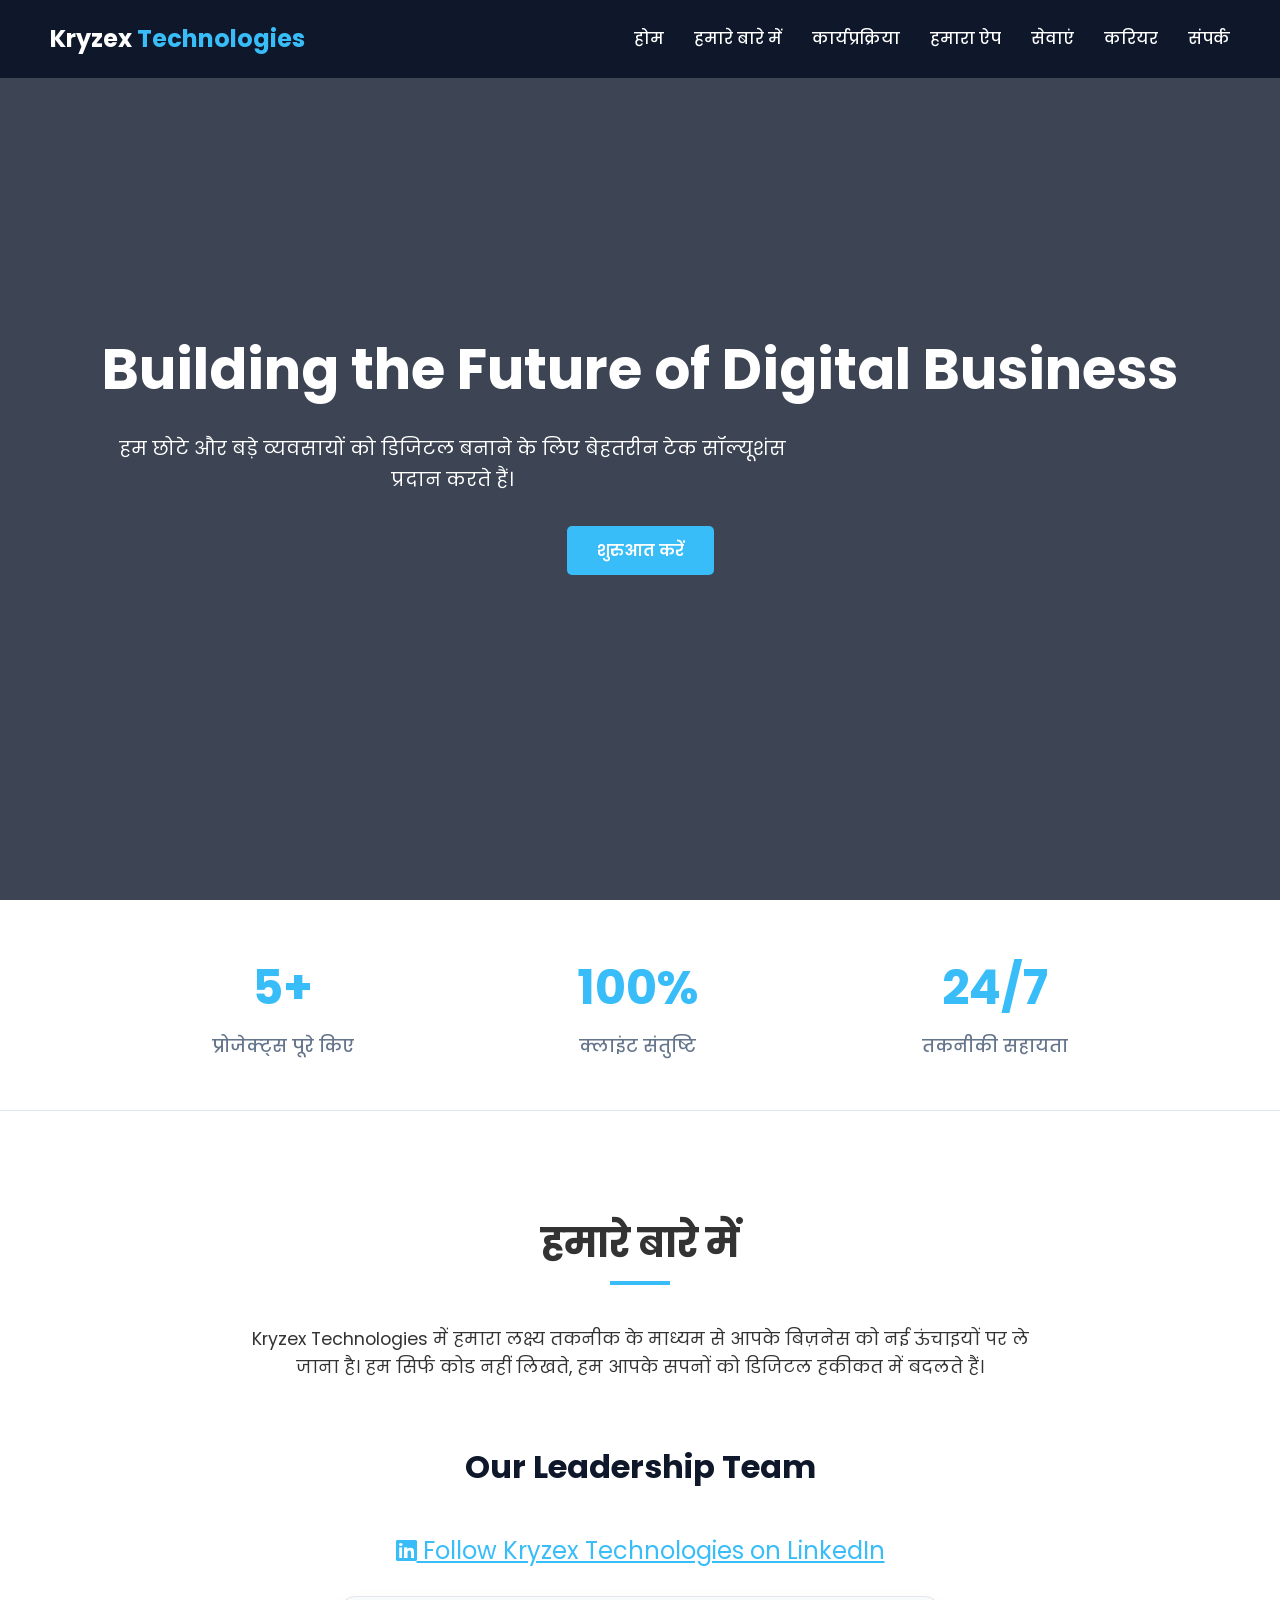
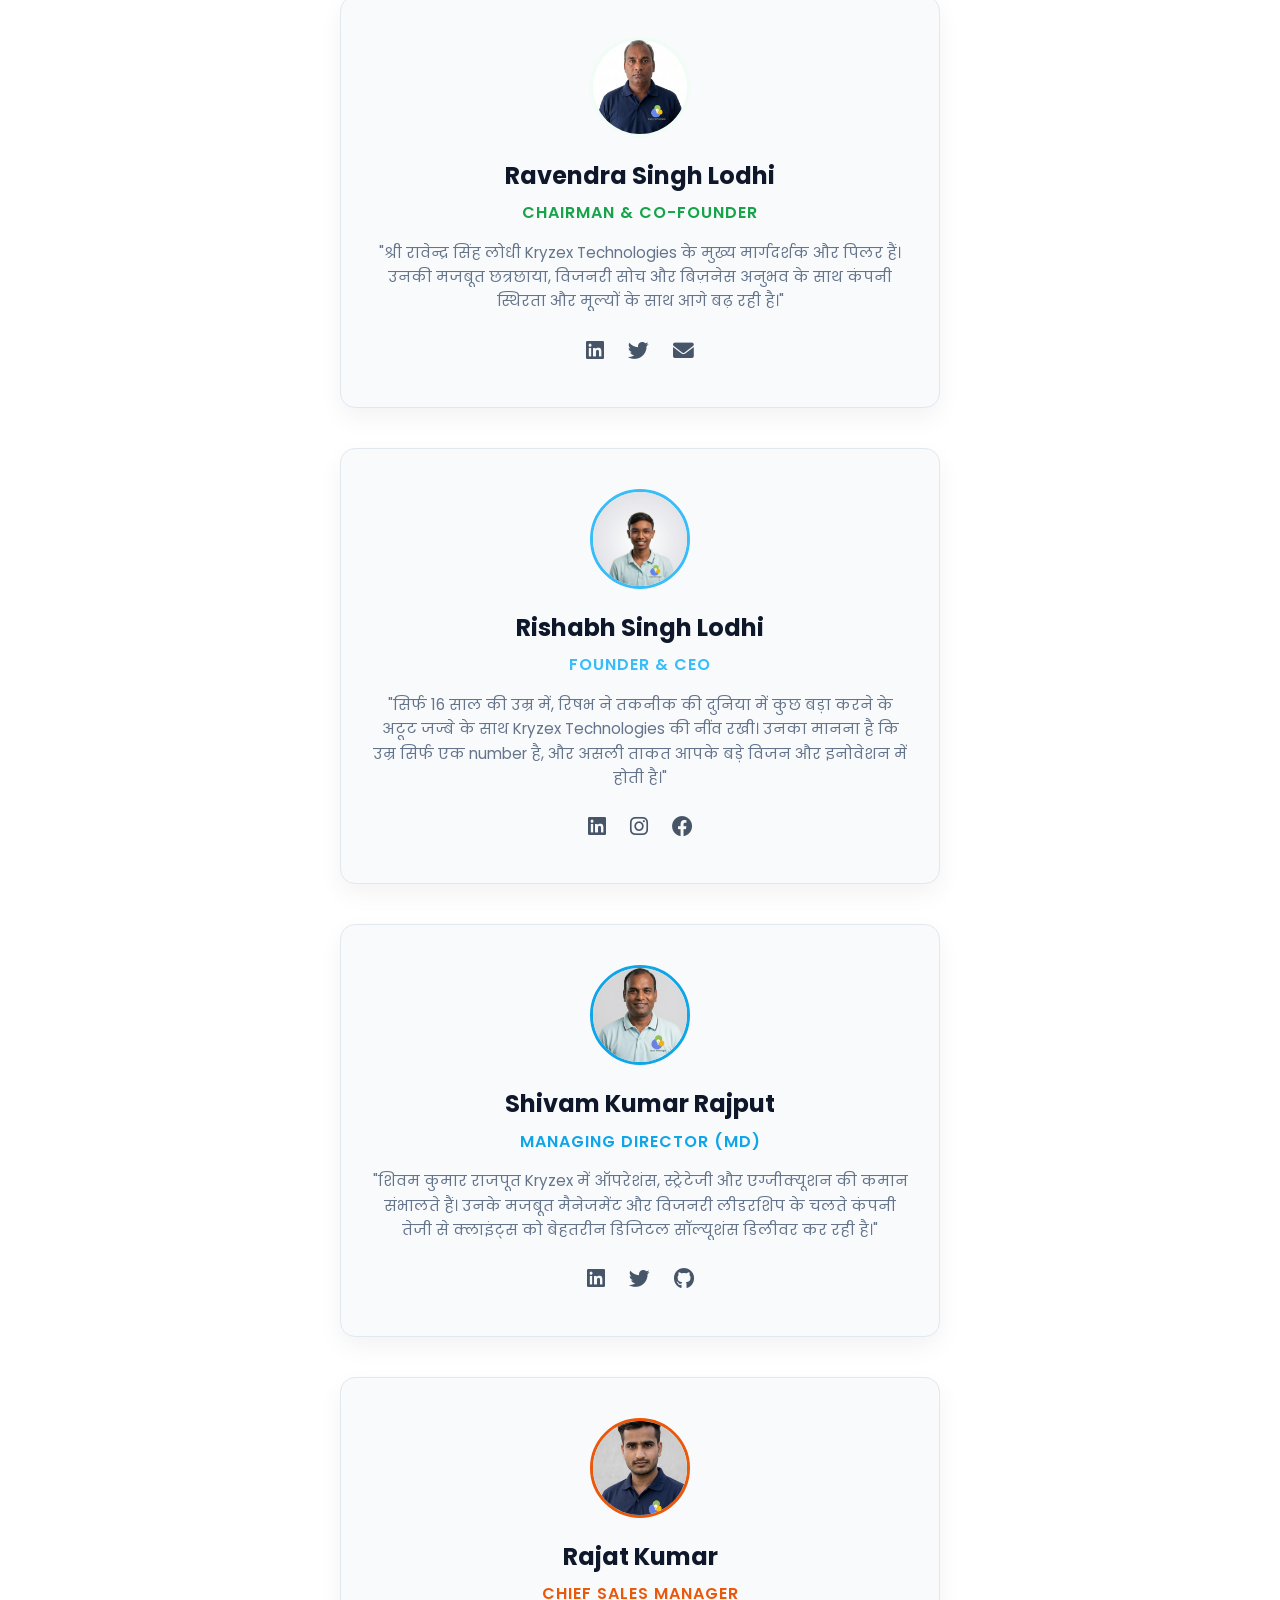
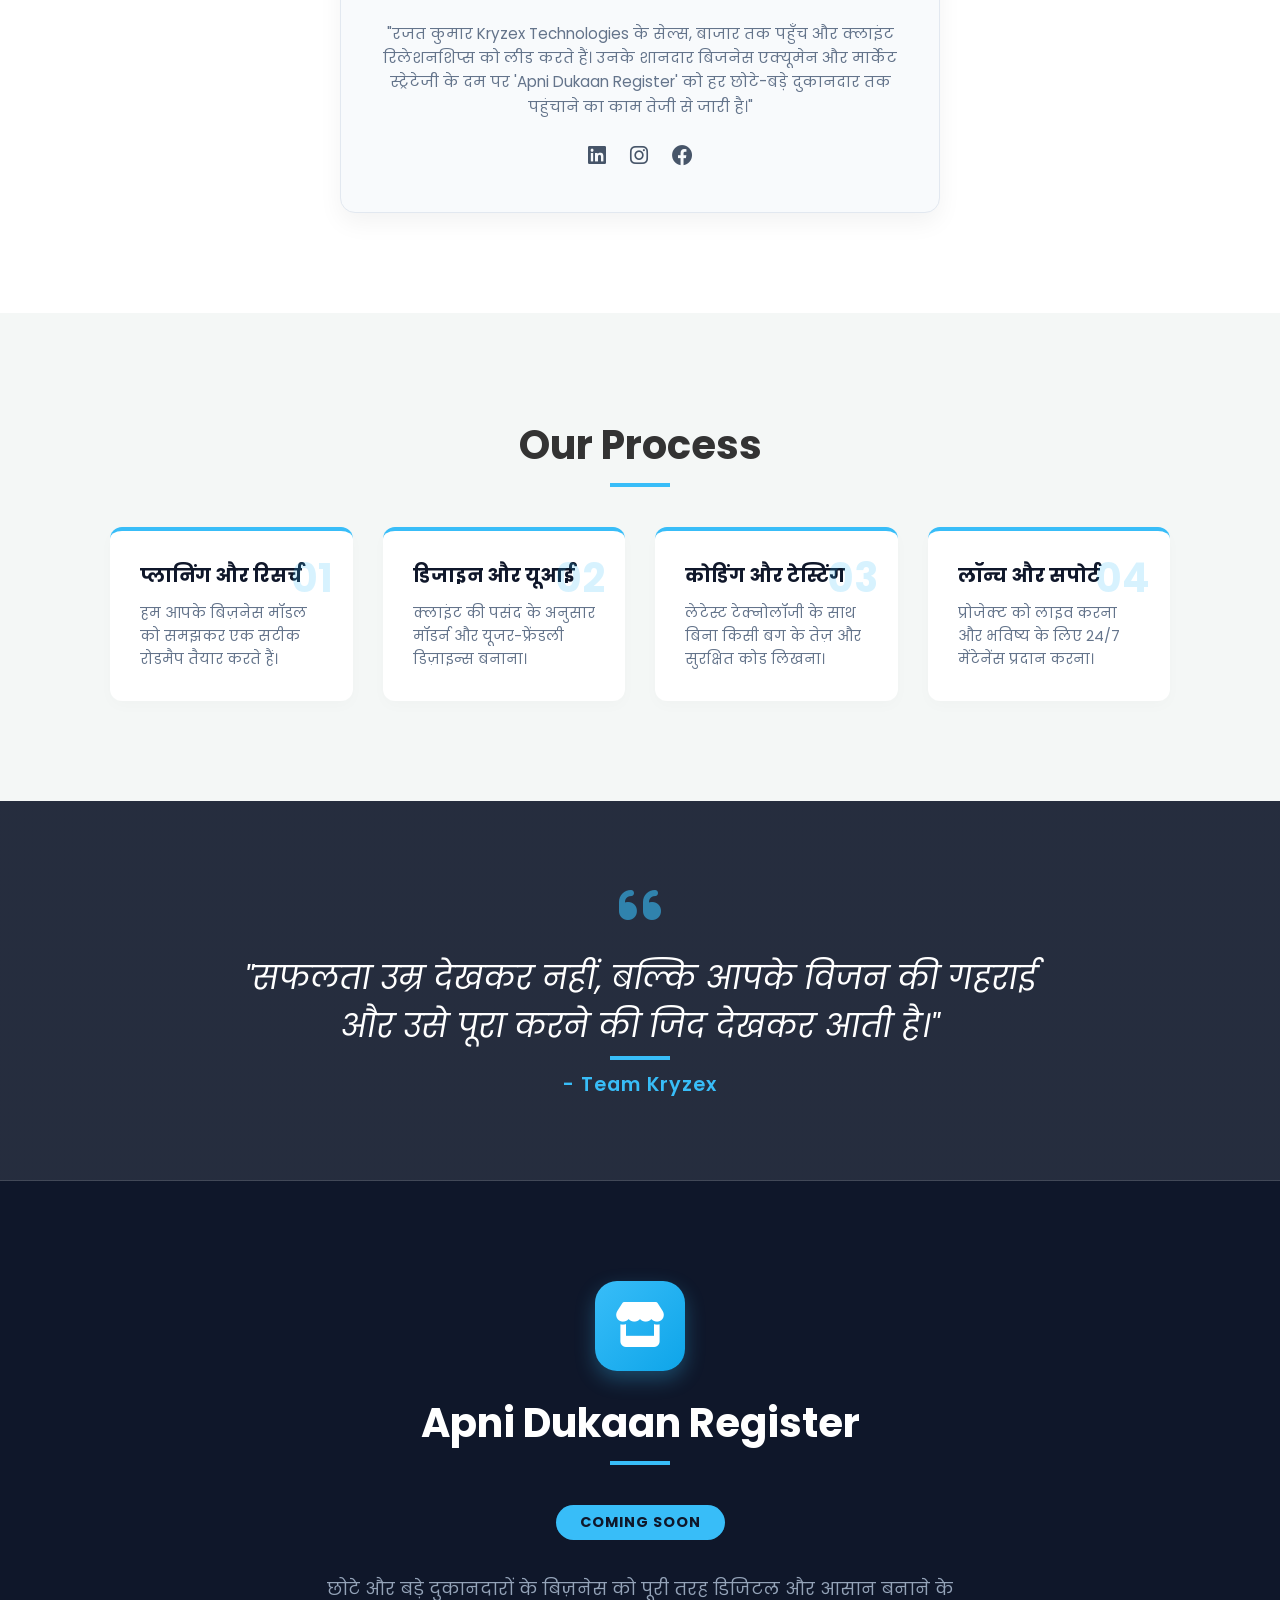
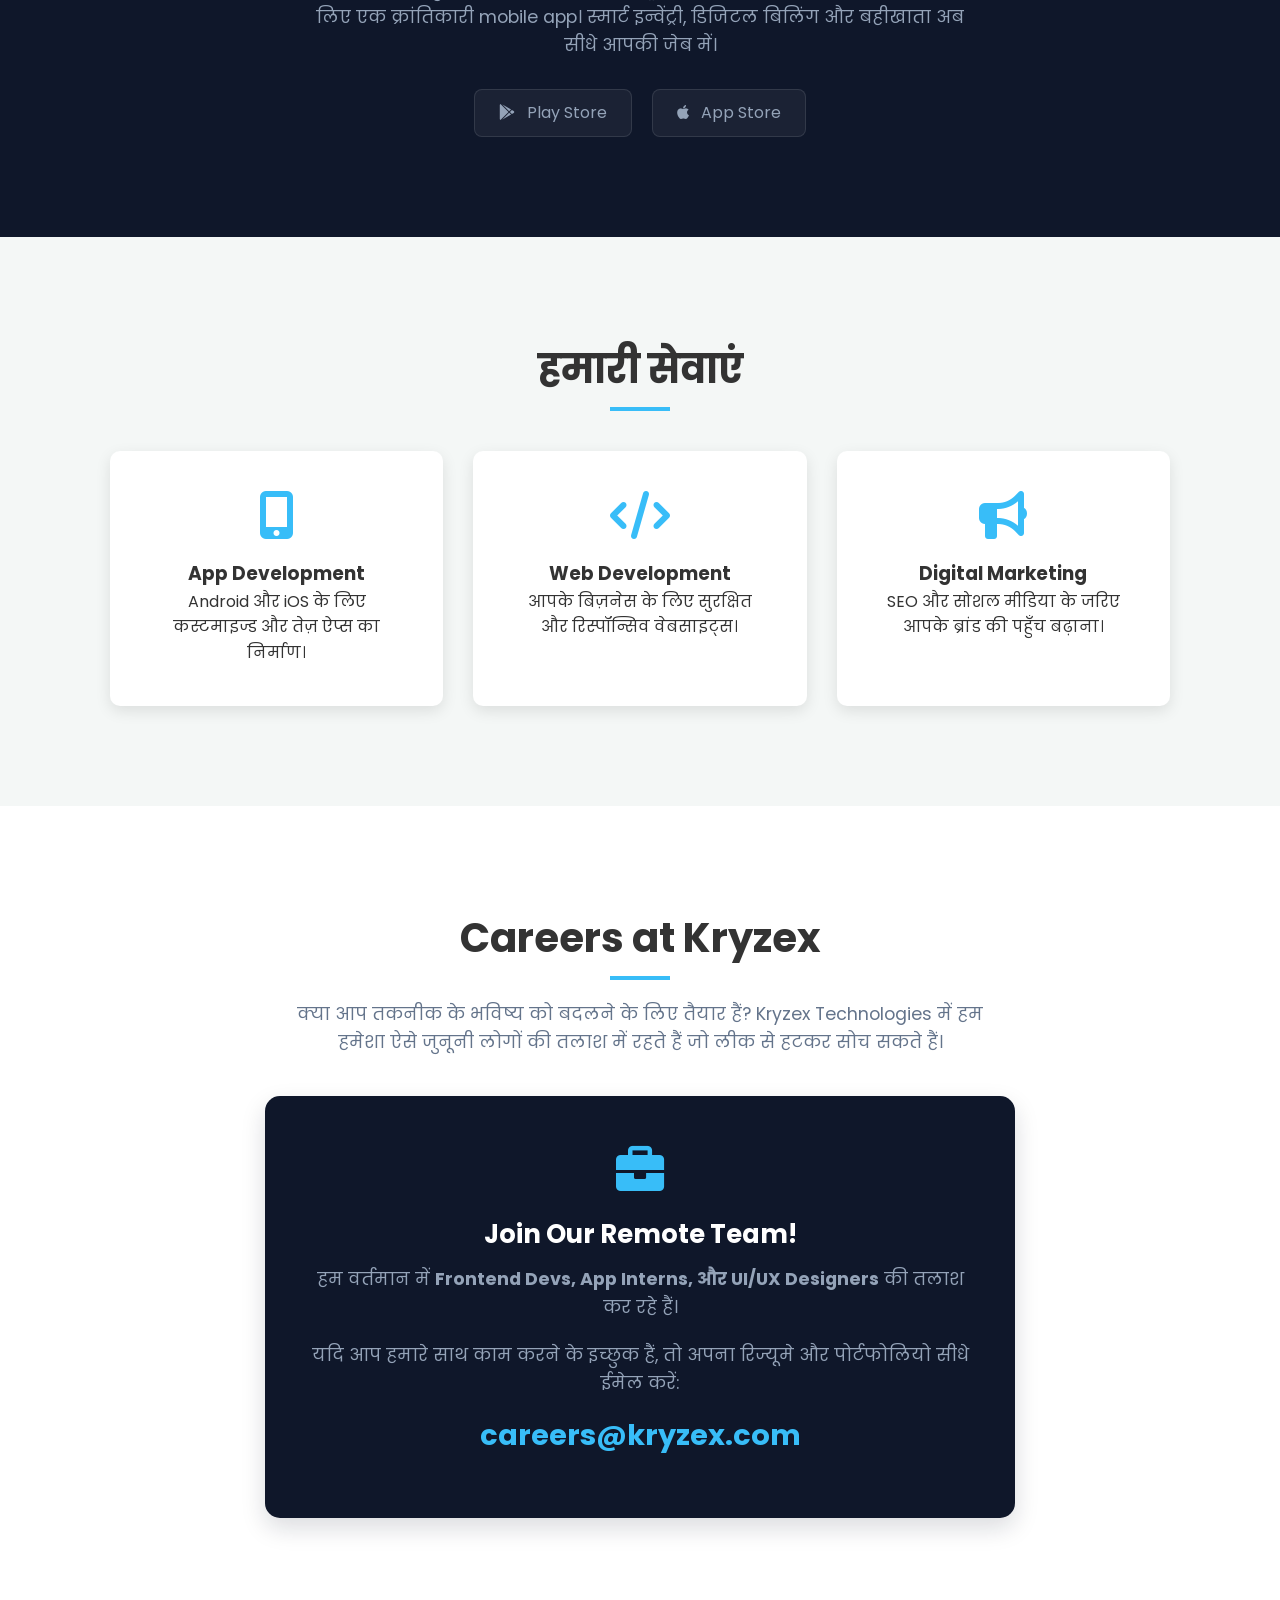
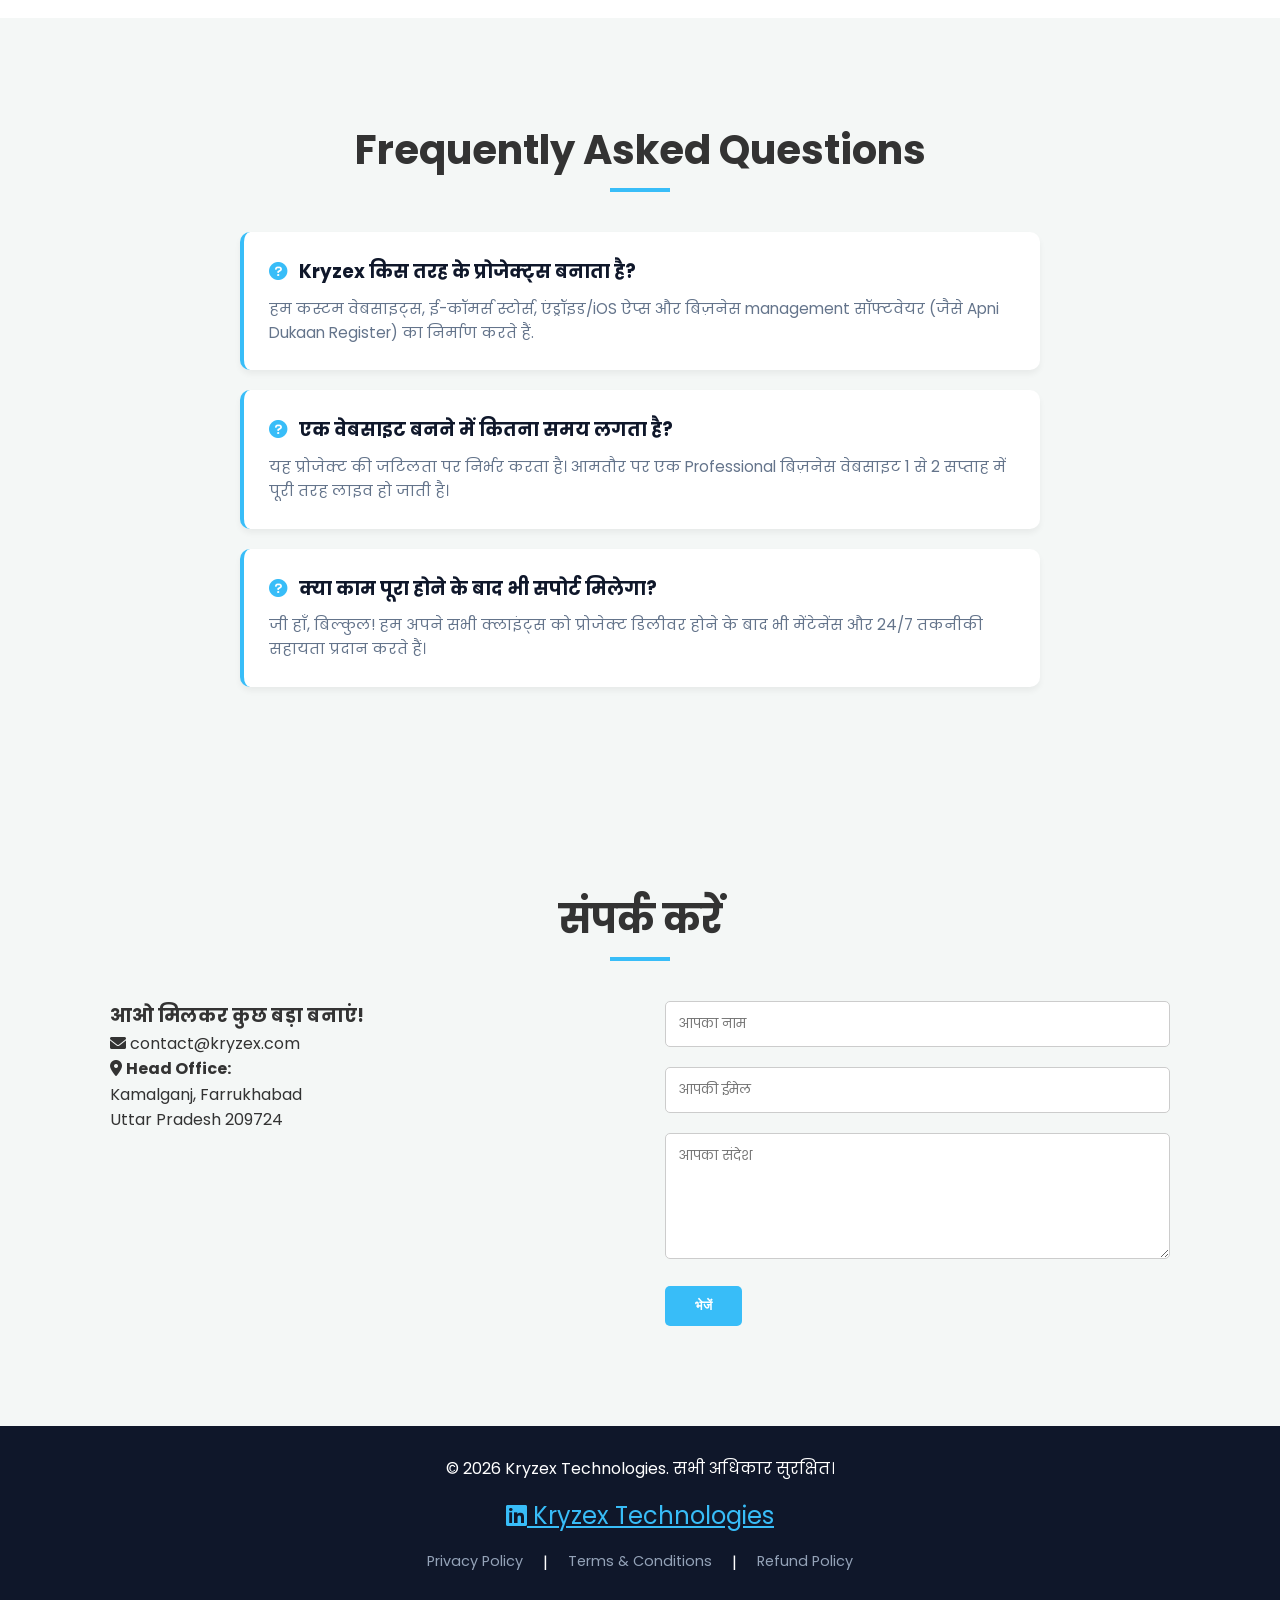
==== commit 98e20dd8: "Update index.html" ====
--- a/index.html
+++ b/index.html
@@ -154,8 +154,8 @@
                         <p class="bio">"सिर्फ 16 साल की उम्र में, रिषभ ने तकनीक की दुनिया में कुछ बड़ा करने के अटूट जज्बे के साथ Kryzex Technologies की नींव रखी। उनका मानना है कि उम्र सिर्फ एक number है, और असली ताकत आपके बड़े विजन और इनोवेशन में होती है।"</p>
                         <div class="founder-social">
                             <a href="https://www.linkedin.com/in/rishabh-singh-lodhi-26932b398?utm_source=share_via&utm_content=profile&utm_medium=member_android" target="_blank"><i class="fab fa-linkedin"></i></a>
-                            <a href="#"><i class="fab fa-twitter"></i></a>
-                            <a href="#"><i class="fab fa-github"></i></a>
+                            <a href="https://www.instagram.com/u.p_76?igsh=NGpuam05ZnRncDc2" target="_blank"><i class="fab fa-instagram"></i></a>
+                            <a href="https://www.facebook.com/share/1HUSVmbY8g/" target="_blank"><i class="fab fa-facebook"></i></a>
                         </div>
                     </div>
 
@@ -181,9 +181,9 @@
                         <p class="title" style="color: #ea580c;">Chief Sales Manager</p>
                         <p class="bio">"रजत कुमार Kryzex Technologies के सेल्स, बाजार तक पहुँच और क्लाइंट रिलेशनशिप्स को लीड करते हैं। उनके शानदार बिजनेस एक्यूमेन और मार्केट स्ट्रेटेजी के दम पर 'Apni Dukaan Register' को हर छोटे-बड़े दुकानदार तक पहुंचाने का काम तेजी से जारी है।"</p>
                         <div class="founder-social">
-                            <a href="#"><i class="fab fa-linkedin"></i></a>
-                            <a href="#"><i class="fab fa-twitter"></i></a>
-                            <a href="mailto:rajat@kryzex.com"><i class="fas fa-envelope"></i></a>
+                            <a href="https://www.linkedin.com/in/rajat-kumar-236258335?utm_source=share_via&utm_content=profile&utm_medium=member_android" target="_blank"><i class="fab fa-linkedin"></i></a>
+                            <a href="https://www.instagram.com/rajat_rajput2906?igsh=MWNyODE3dXJ2M3h0dg==" target="_blank"><i class="fab fa-instagram"></i></a>
+                            <a href="https://www.facebook.com/share/189UCicfCd/" target="_blank"><i class="fab fa-facebook"></i></a>
                         </div>
                     </div>
                 </div>
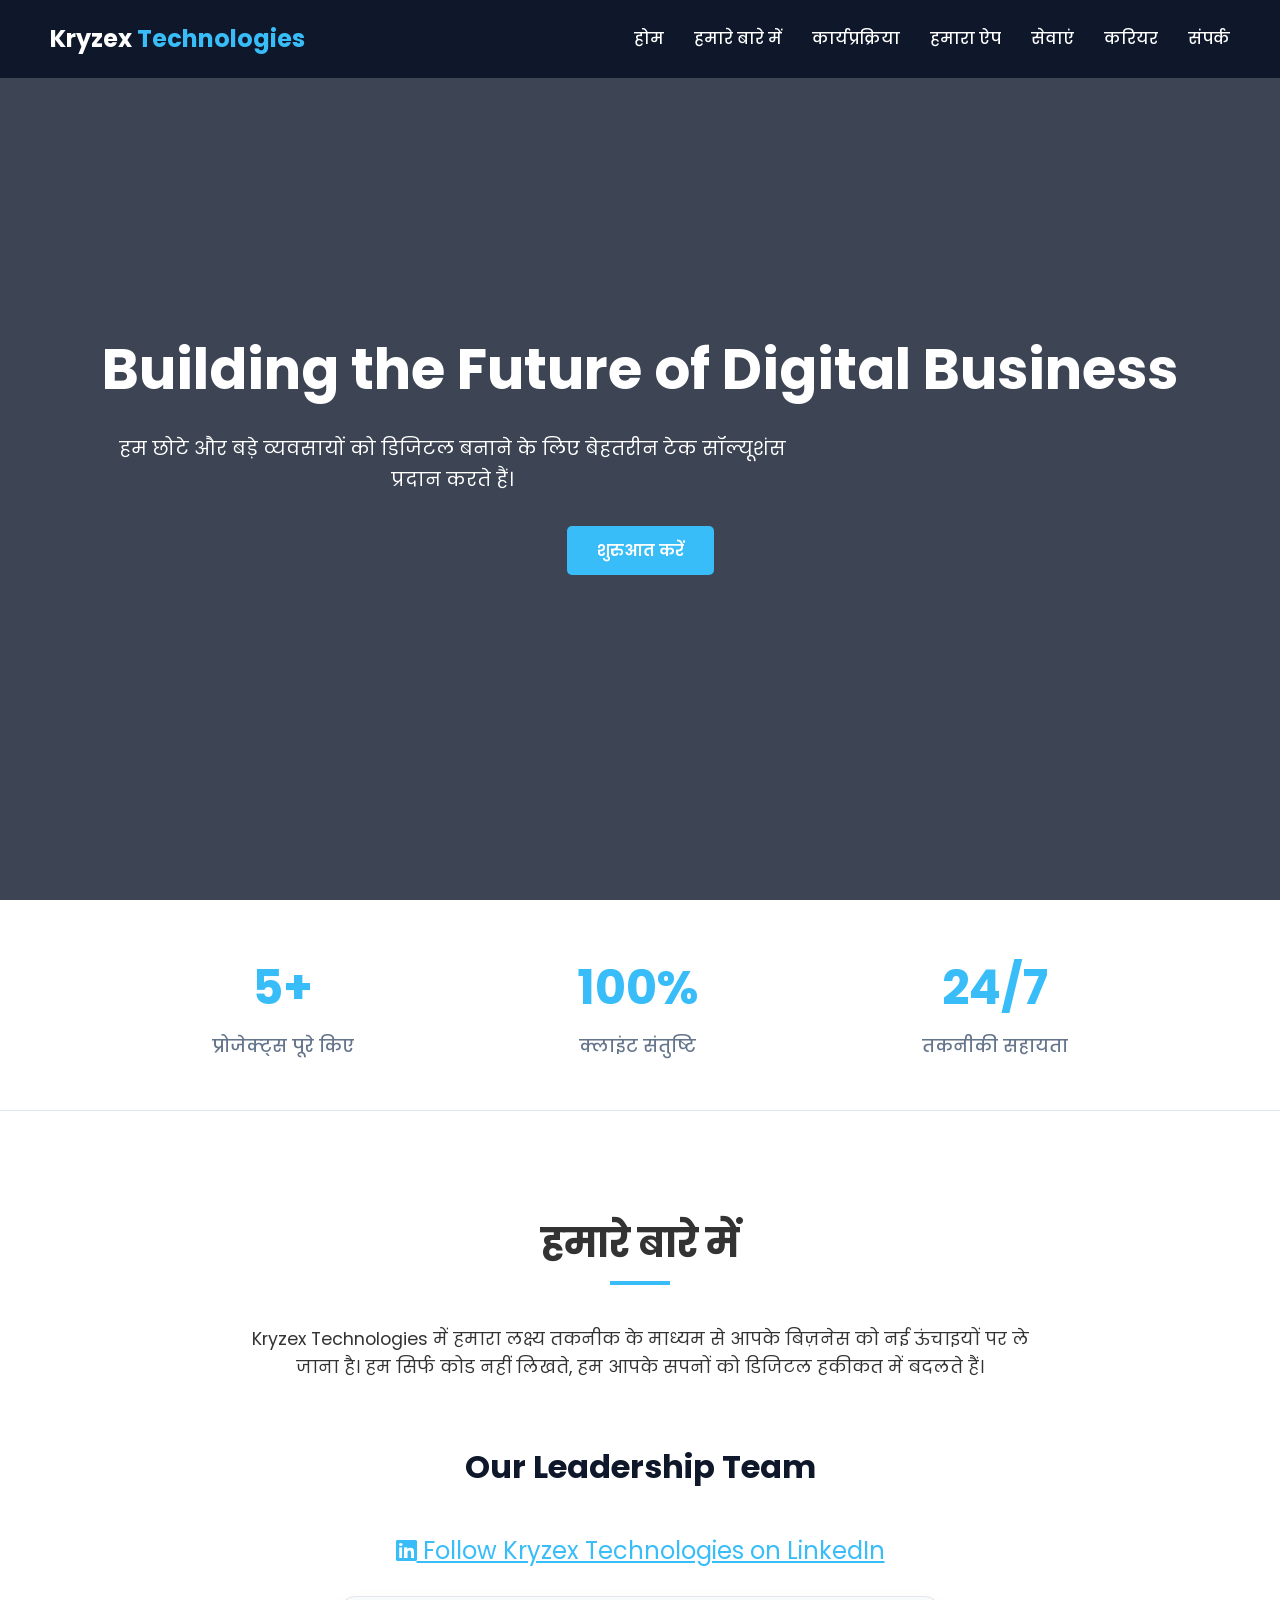
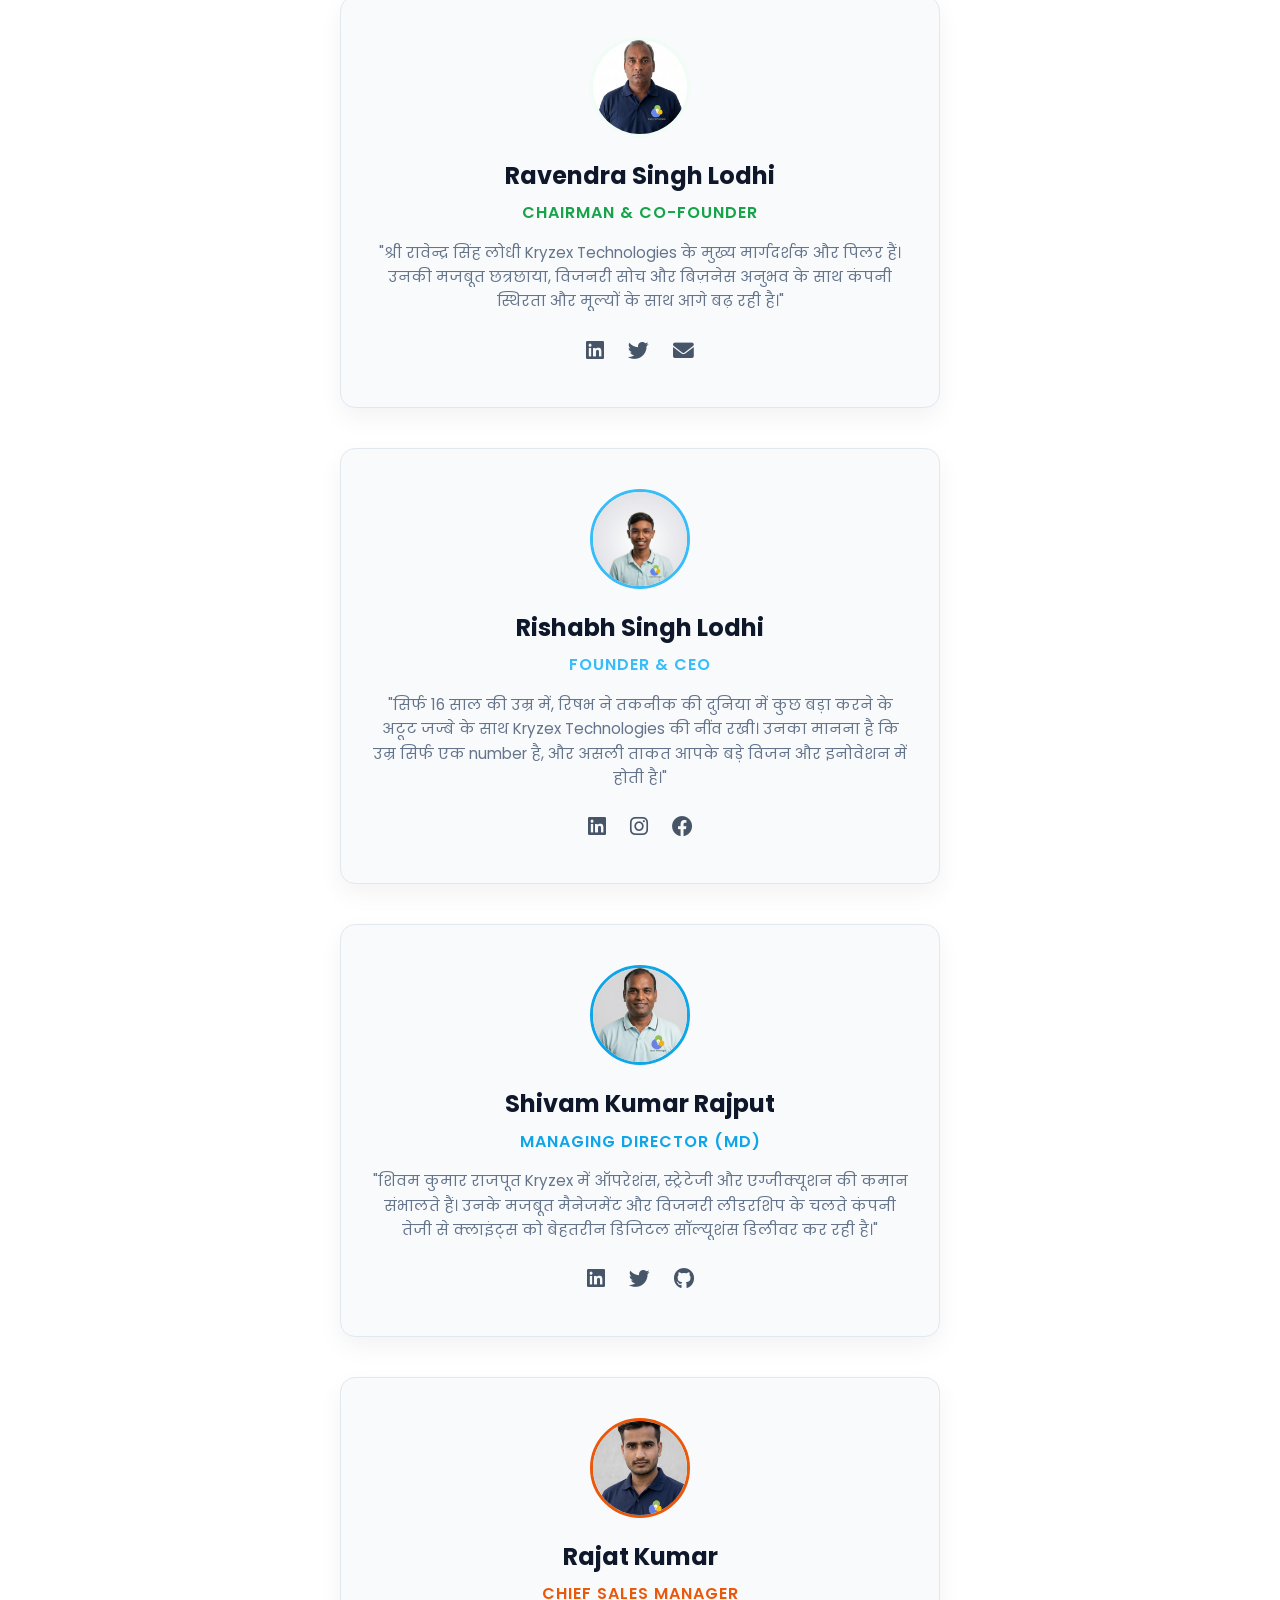
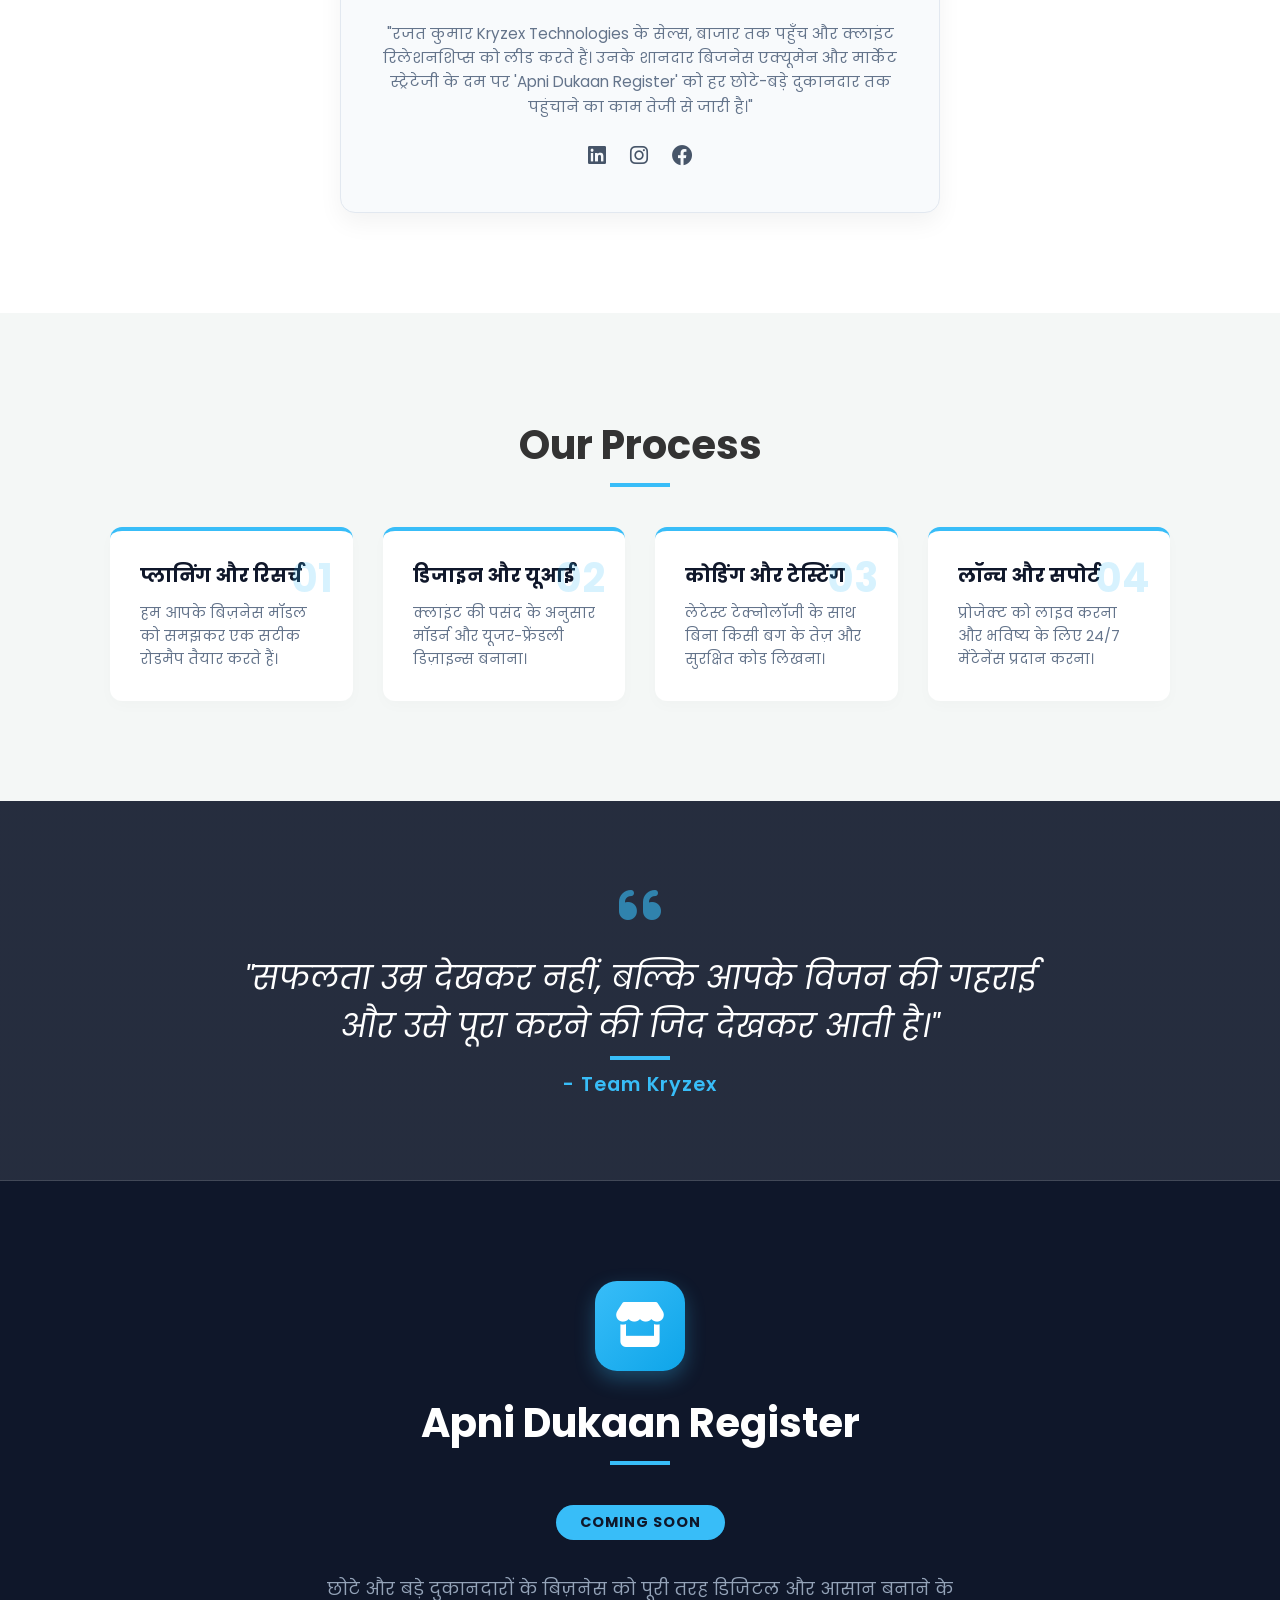
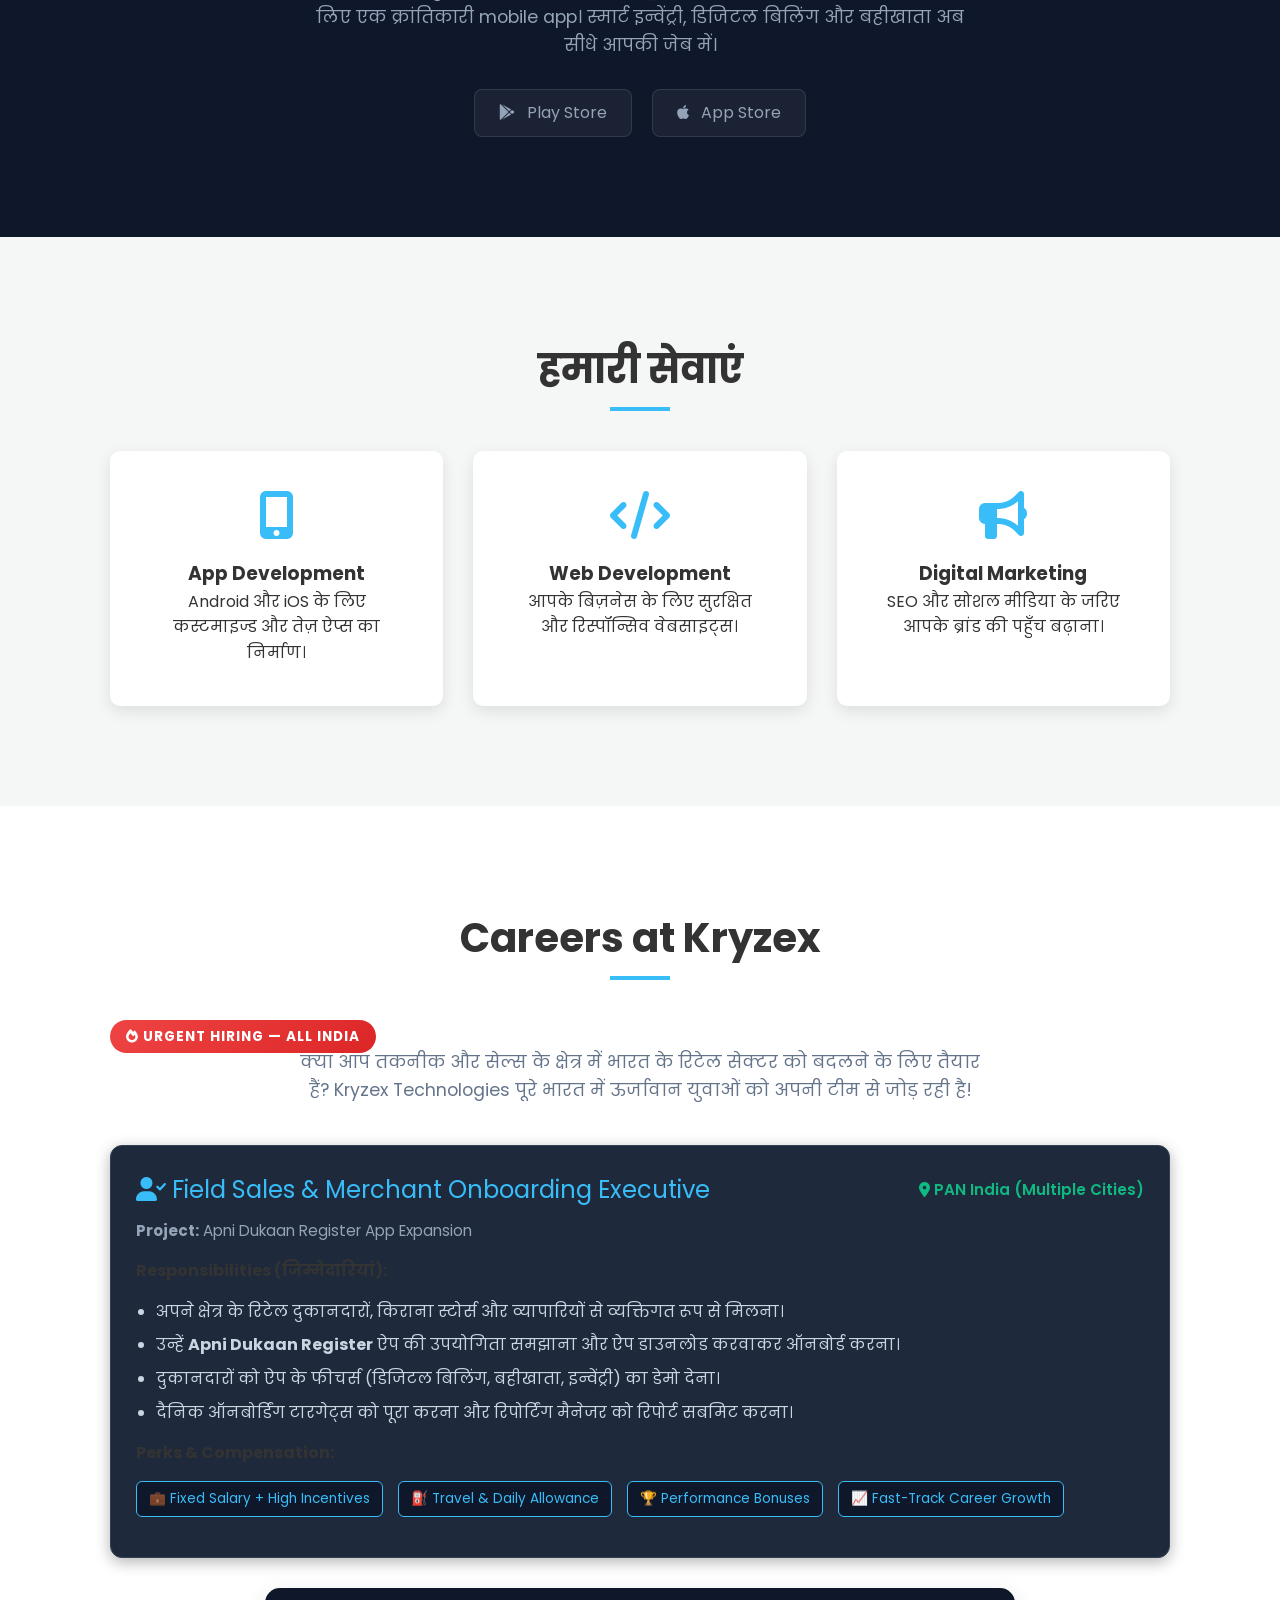
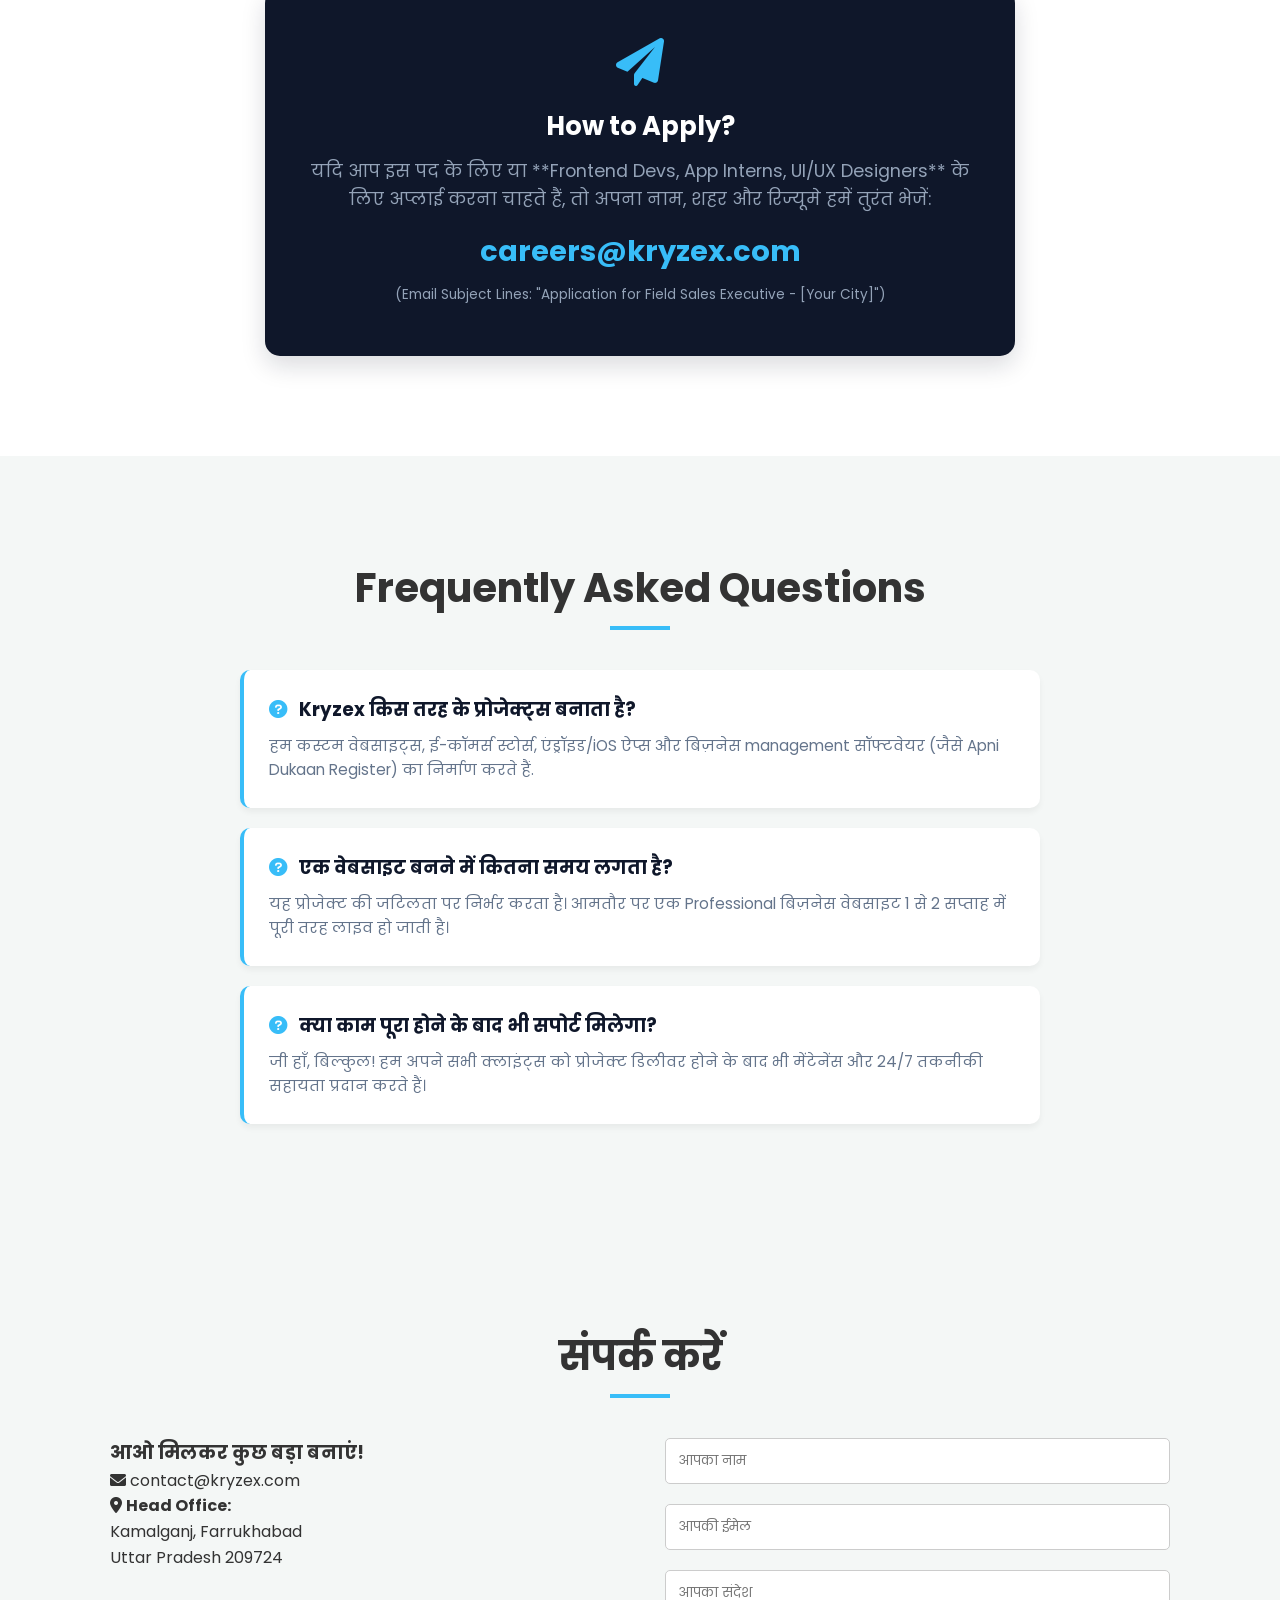
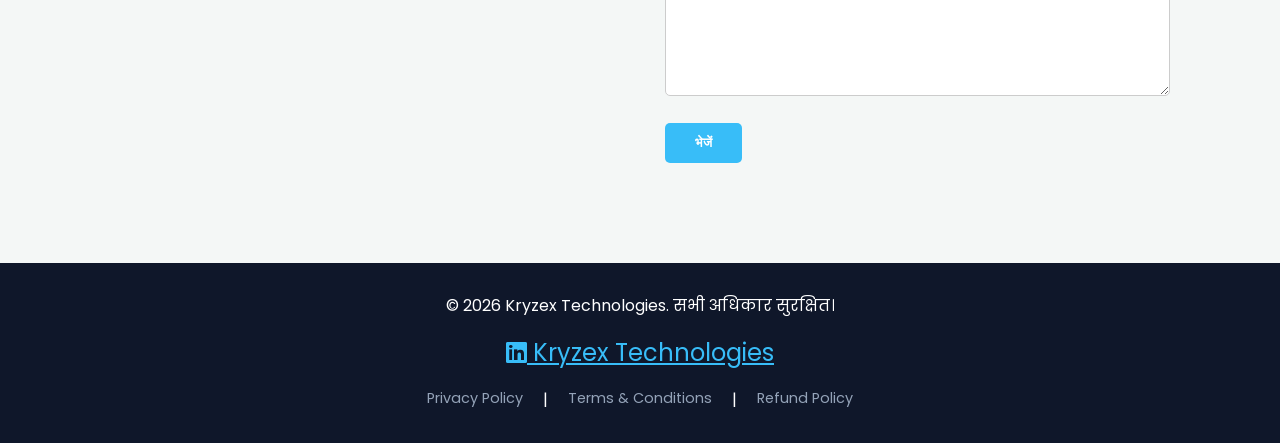
==== commit 664e8021: "Update index.html" ====
--- a/index.html
+++ b/index.html
@@ -74,6 +74,71 @@
         .company-social a:hover {
             color: #0ea5e9;
         }
+
+        /* Urgent Hiring Section Custom Styles */
+        .hiring-badge {
+            background: linear-gradient(135deg, #ef4444, #dc2626);
+            color: #fff;
+            padding: 6px 16px;
+            border-radius: 20px;
+            font-size: 0.85rem;
+            font-weight: bold;
+            display: inline-block;
+            margin-bottom: 15px;
+            letter-spacing: 1px;
+            animation: pulse 2s infinite;
+        }
+        @keyframes pulse {
+            0% { transform: scale(1); }
+            50% { transform: scale(1.05); }
+            100% { transform: scale(1); }
+        }
+        .job-card {
+            background-color: #1e293b;
+            border: 1px solid #334155;
+            border-radius: 12px;
+            padding: 25px;
+            margin-top: 25px;
+            text-align: left;
+            box-shadow: 0 4px 15px rgba(0,0,0,0.3);
+        }
+        .job-title {
+            color: #38bdf8;
+            font-size: 1.5rem;
+            margin-bottom: 10px;
+            display: flex;
+            align-items: center;
+            justify-content: space-between;
+            flex-wrap: wrap;
+            gap: 10px;
+        }
+        .job-location {
+            color: #10b981;
+            font-size: 0.95rem;
+            font-weight: 600;
+        }
+        .job-details-list {
+            margin: 15px 0;
+            padding-left: 20px;
+            color: #cbd5e1;
+        }
+        .job-details-list li {
+            margin-bottom: 8px;
+        }
+        .perks-grid {
+            display: flex;
+            gap: 15px;
+            flex-wrap: wrap;
+            margin: 15px 0;
+        }
+        .perk-tag {
+            background: #0f172a;
+            border: 1px solid #38bdf8;
+            color: #38bdf8;
+            padding: 6px 12px;
+            border-radius: 6px;
+            font-size: 0.85rem;
+        }
     </style>
 </head>
 <body>
@@ -272,14 +337,39 @@
     <section id="careers" class="careers-section">
         <div class="container">
             <h2>Careers at Kryzex</h2>
-            <p class="careers-intro">क्या आप तकनीक के भविष्य को बदलने के लिए तैयार हैं? Kryzex Technologies में हम हमेशा ऐसे जुनूनी लोगों की तलाश में रहते हैं जो लीक से हटकर सोच सकते हैं।</p>
+            <span class="hiring-badge"><i class="fas fa-fire"></i> URGENT HIRING — ALL INDIA</span>
+            <p class="careers-intro">क्या आप तकनीक और सेल्स के क्षेत्र में भारत के रिटेल सेक्टर को बदलने के लिए तैयार हैं? Kryzex Technologies पूरे भारत में ऊर्जावान युवाओं को अपनी टीम से जोड़ रही है!</p>
+
+            <div class="job-card">
+                <div class="job-title">
+                    <span><i class="fas fa-user-check" style="color: #38bdf8;"></i> Field Sales & Merchant Onboarding Executive</span>
+                    <span class="job-location"><i class="fas fa-map-marker-alt"></i> PAN India (Multiple Cities)</span>
+                </div>
+                <p style="color: #94a3b8; font-size: 0.95rem; margin-bottom: 15px;"><strong>Project:</strong> Apni Dukaan Register App Expansion</p>
+                
+                <p><strong>Responsibilities (जिम्मेदारियां):</strong></p>
+                <ul class="job-details-list">
+                    <li>अपने क्षेत्र के रिटेल दुकानदारों, किराना स्टोर्स और व्यापारियों से व्यक्तिगत रूप से मिलना।</li>
+                    <li>उन्हें <strong>Apni Dukaan Register</strong> ऐप की उपयोगिता समझाना और ऐप डाउनलोड करवाकर ऑनबोर्ड करना।</li>
+                    <li>दुकानदारों को ऐप के फीचर्स (डिजिटल बिलिंग, बहीखाता, इन्वेंट्री) का डेमो देना।</li>
+                    <li>दैनिक ऑनबोर्डिंग टारगेट्स को पूरा करना और रिपोर्टिंग मैनेजर को रिपोर्ट सबमिट करना।</li>
+                </ul>
+
+                <p><strong>Perks & Compensation:</strong></p>
+                <div class="perks-grid">
+                    <span class="perk-tag">💼 Fixed Salary + High Incentives</span>
+                    <span class="perk-tag">⛽ Travel & Daily Allowance</span>
+                    <span class="perk-tag">🏆 Performance Bonuses</span>
+                    <span class="perk-tag">📈 Fast-Track Career Growth</span>
+                </div>
+            </div>
             
-            <div class="apply-box">
-                <i class="fas fa-briefcase" style="font-size: 3rem; color: #38bdf8; margin-bottom: 20px;"></i>
-                <h3>Join Our Remote Team!</h3>
-                <p style="margin-bottom: 20px;">हम वर्तमान में <strong>Frontend Devs, App Interns, और UI/UX Designers</strong> की तलाश कर रहे हैं।</p>
-                <p>यदि आप हमारे साथ काम करने के इच्छुक हैं, तो अपना रिज्यूमे और पोर्टफोलियो सीधे ईमेल करें:</p>
-                <h3 style="color: #38bdf8; margin-top: 15px; font-size: 1.8rem;">careers@kryzex.com</h3>
+            <div class="apply-box" style="margin-top: 30px;">
+                <i class="fas fa-paper-plane" style="font-size: 3rem; color: #38bdf8; margin-bottom: 20px;"></i>
+                <h3>How to Apply?</h3>
+                <p style="margin-bottom: 15px;">यदि आप इस पद के लिए या **Frontend Devs, App Interns, UI/UX Designers** के लिए अप्लाई करना चाहते हैं, तो अपना नाम, शहर और रिज्यूमे हमें तुरंत भेजें:</p>
+                <h3 style="color: #38bdf8; margin-top: 10px; font-size: 1.8rem;">careers@kryzex.com</h3>
+                <p style="font-size: 0.85rem; color: #94a3b8; margin-top: 10px;">(Email Subject Lines: "Application for Field Sales Executive - [Your City]")</p>
             </div>
         </div>
     </section>
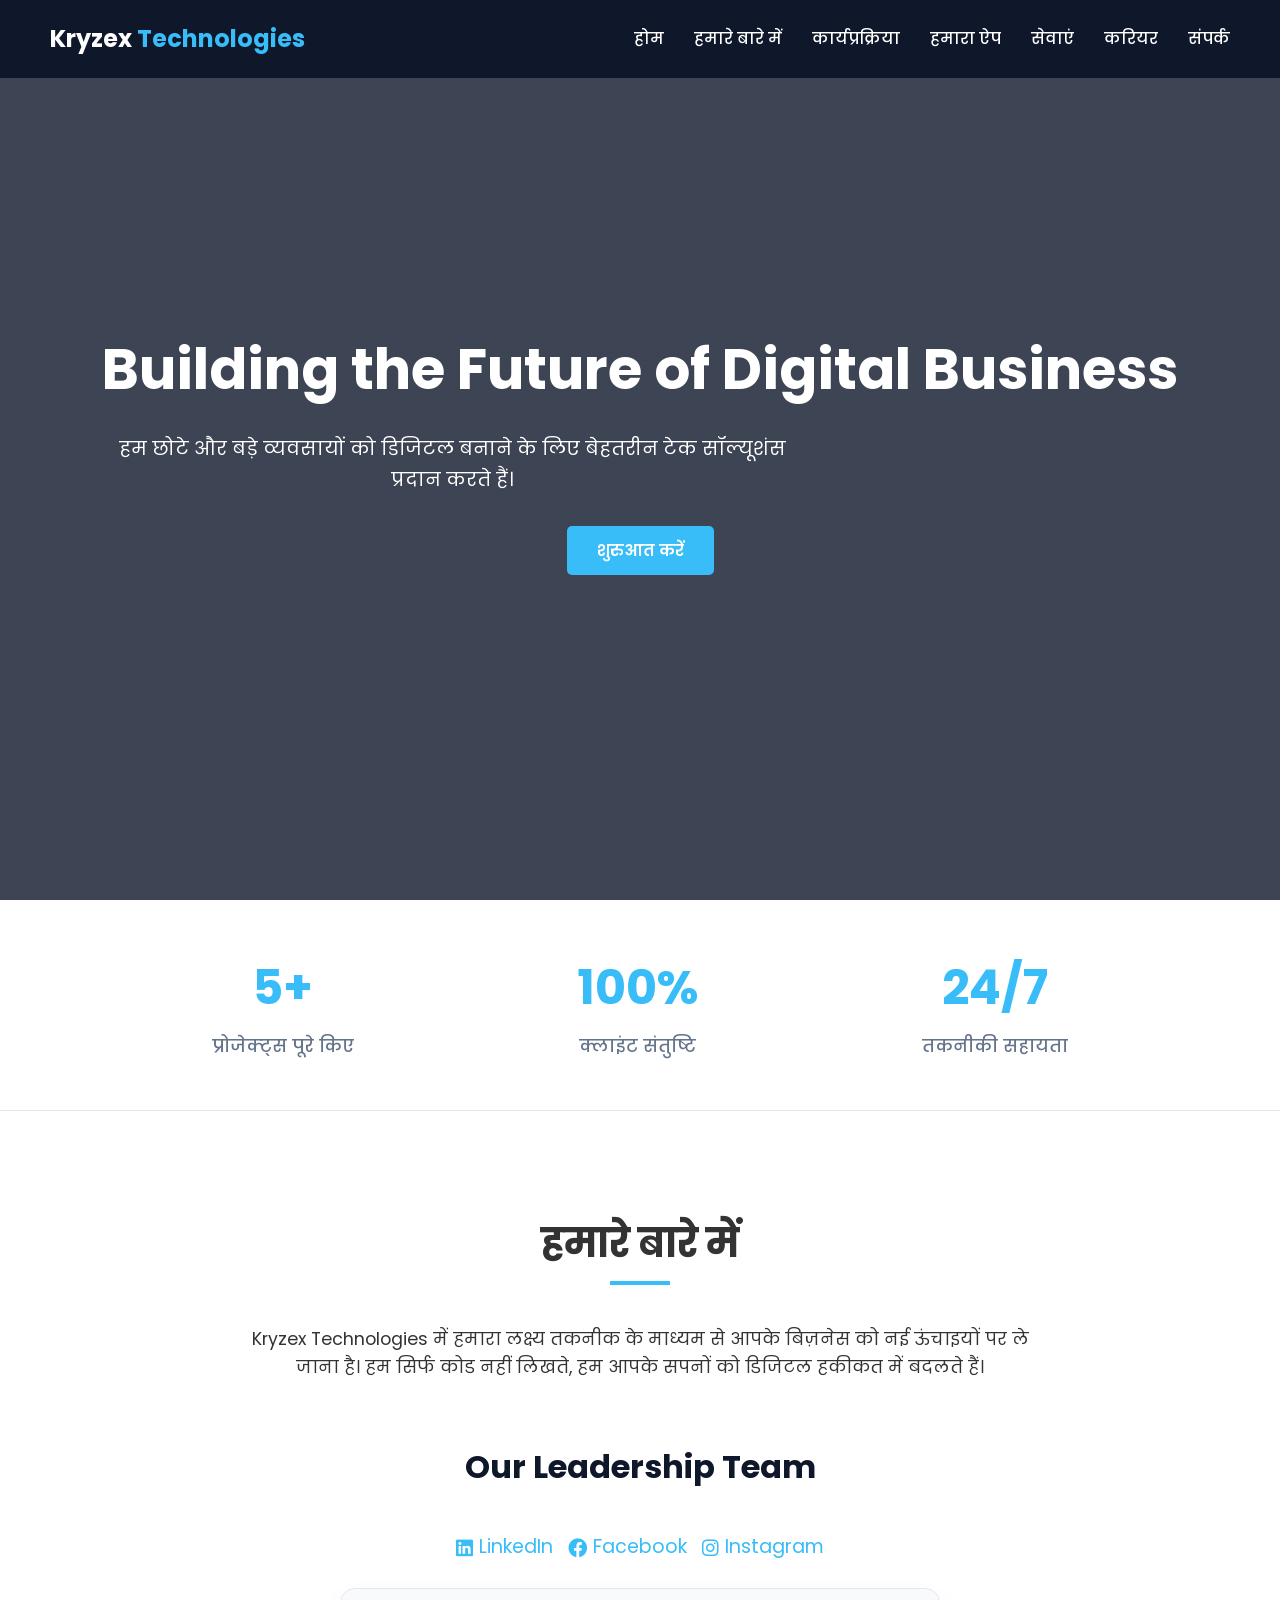
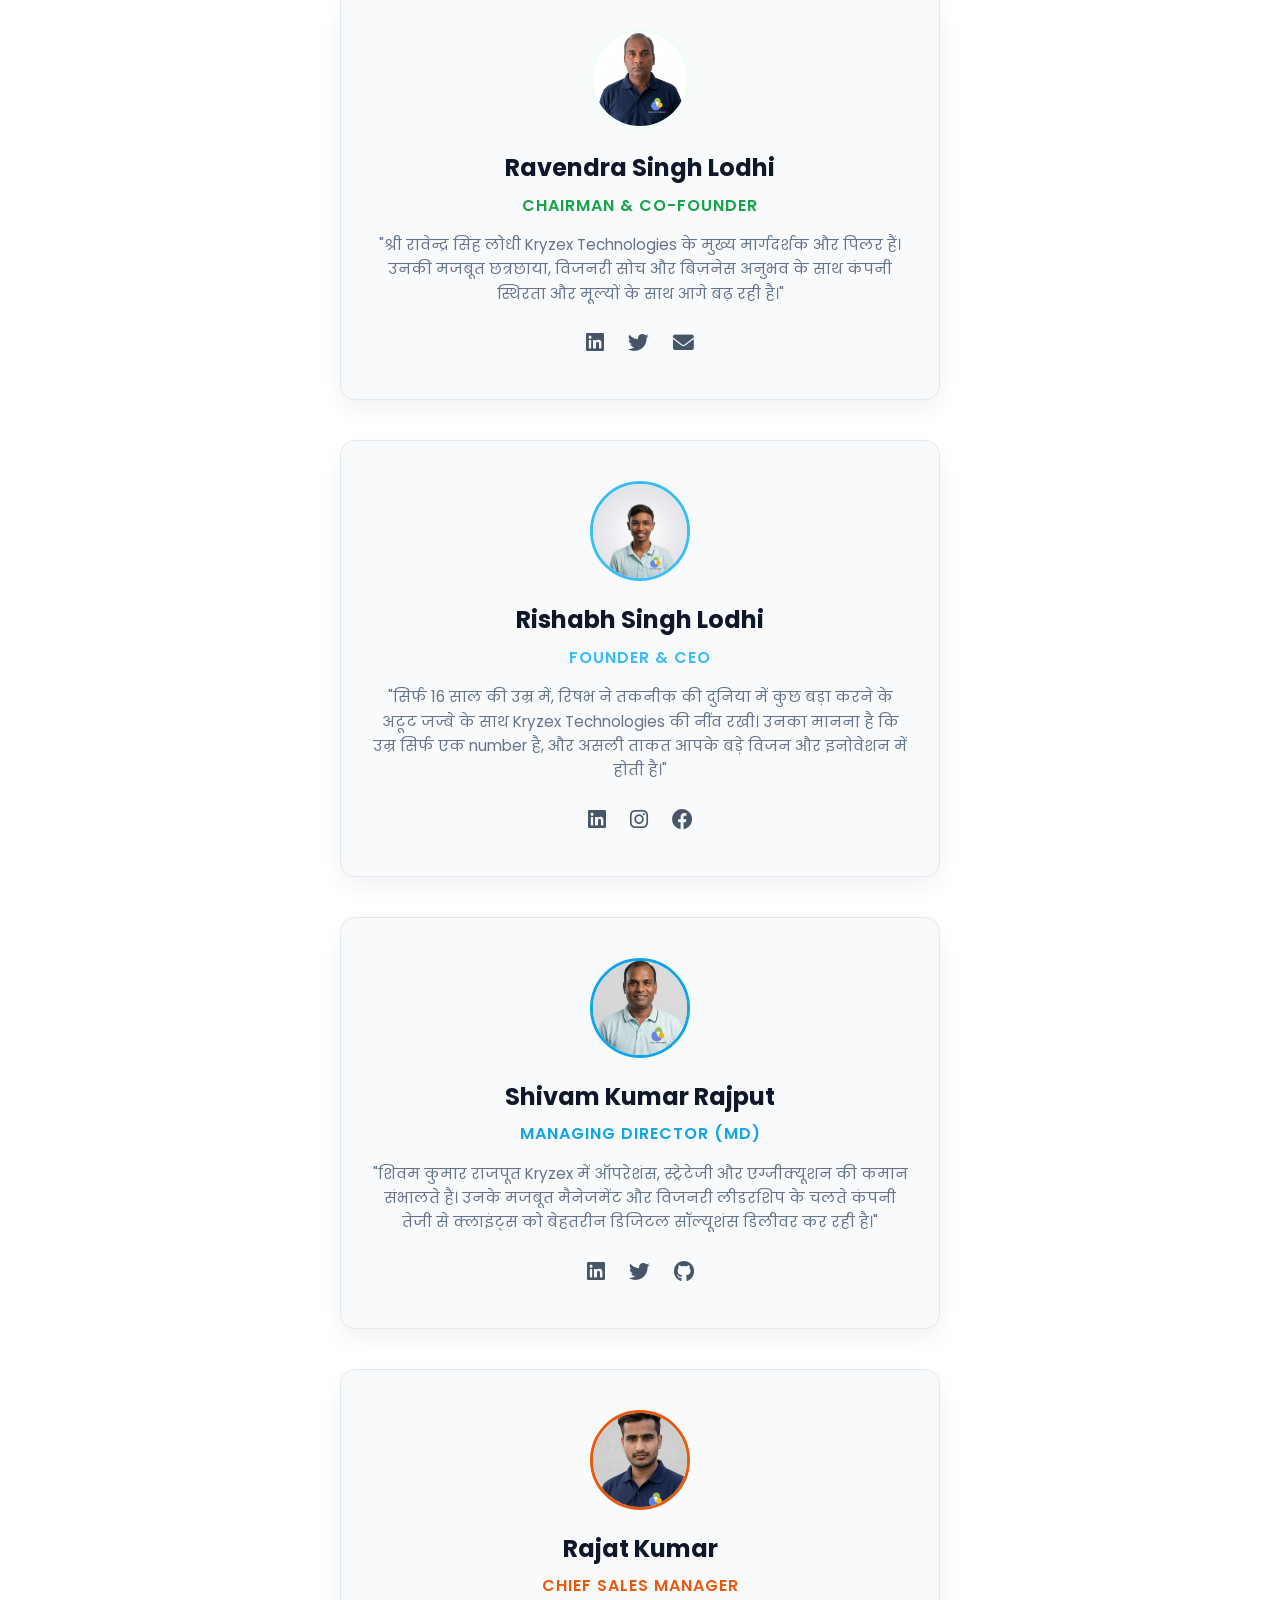
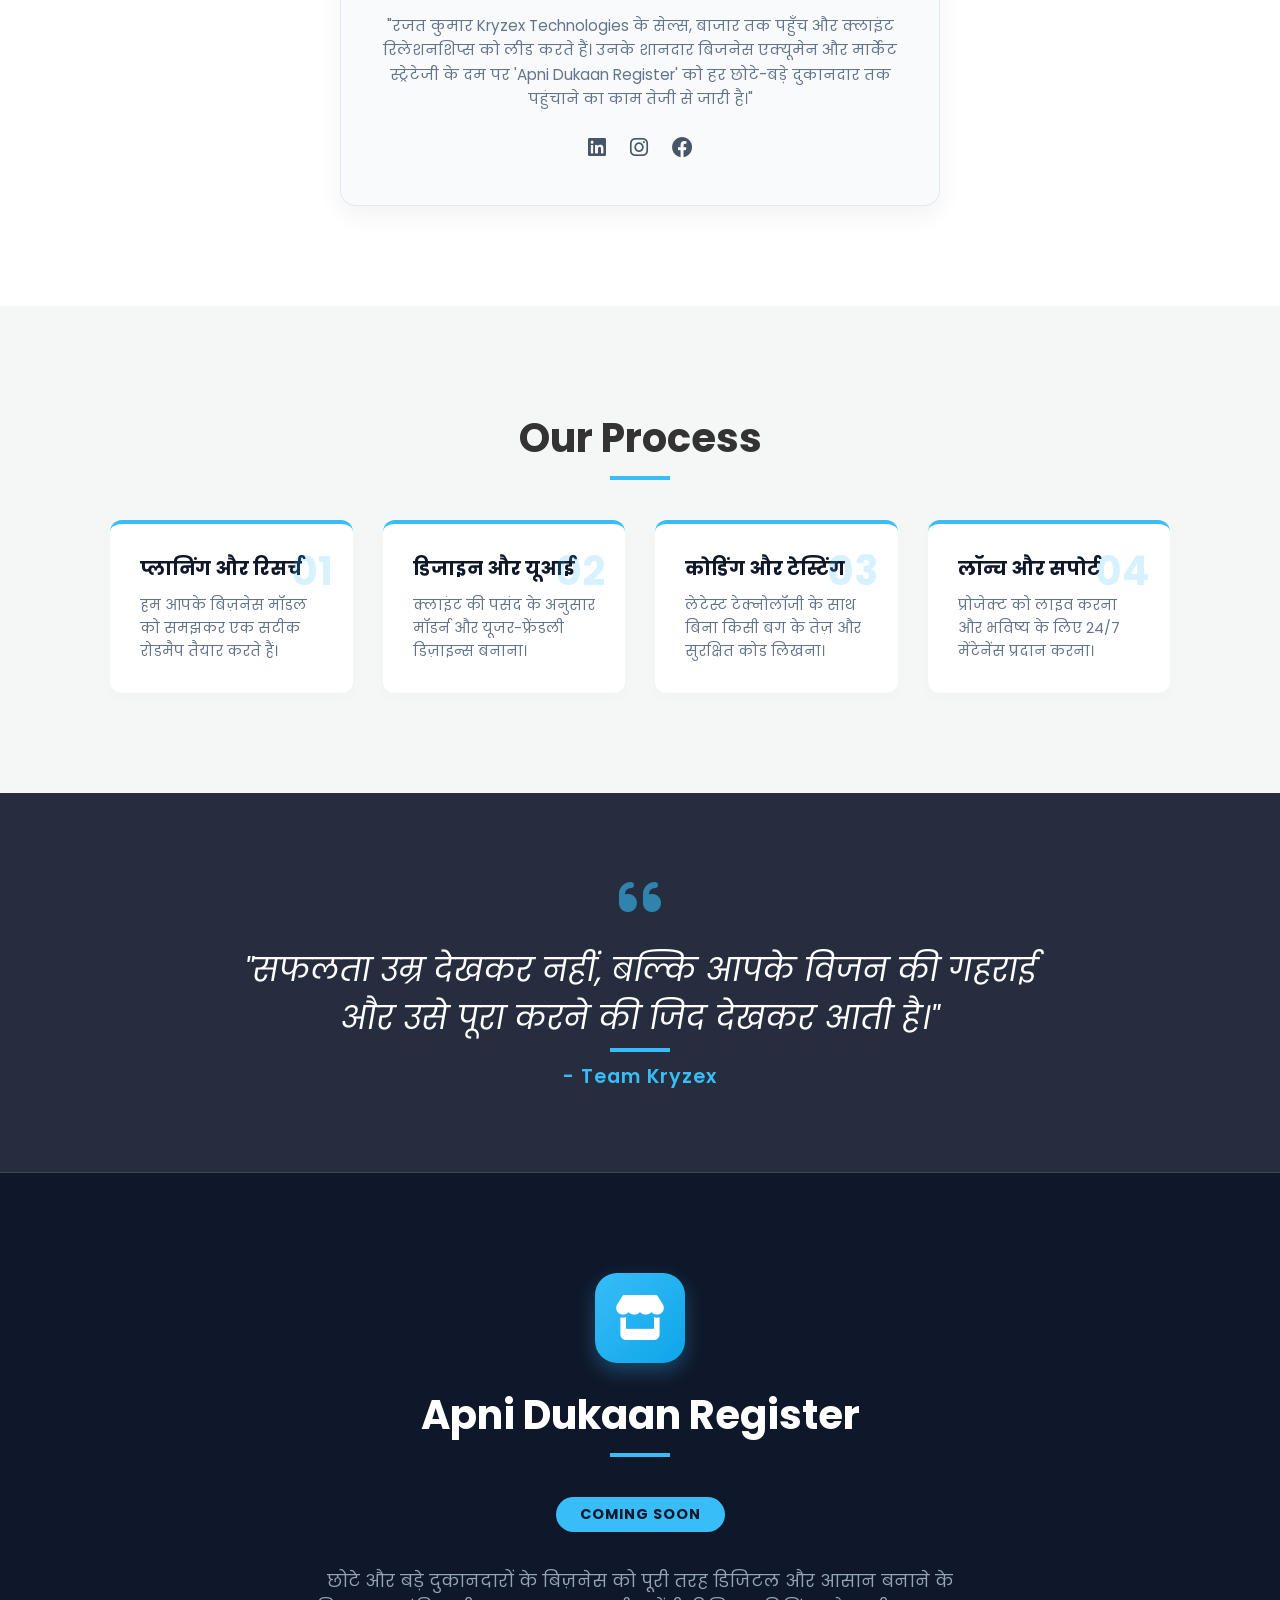
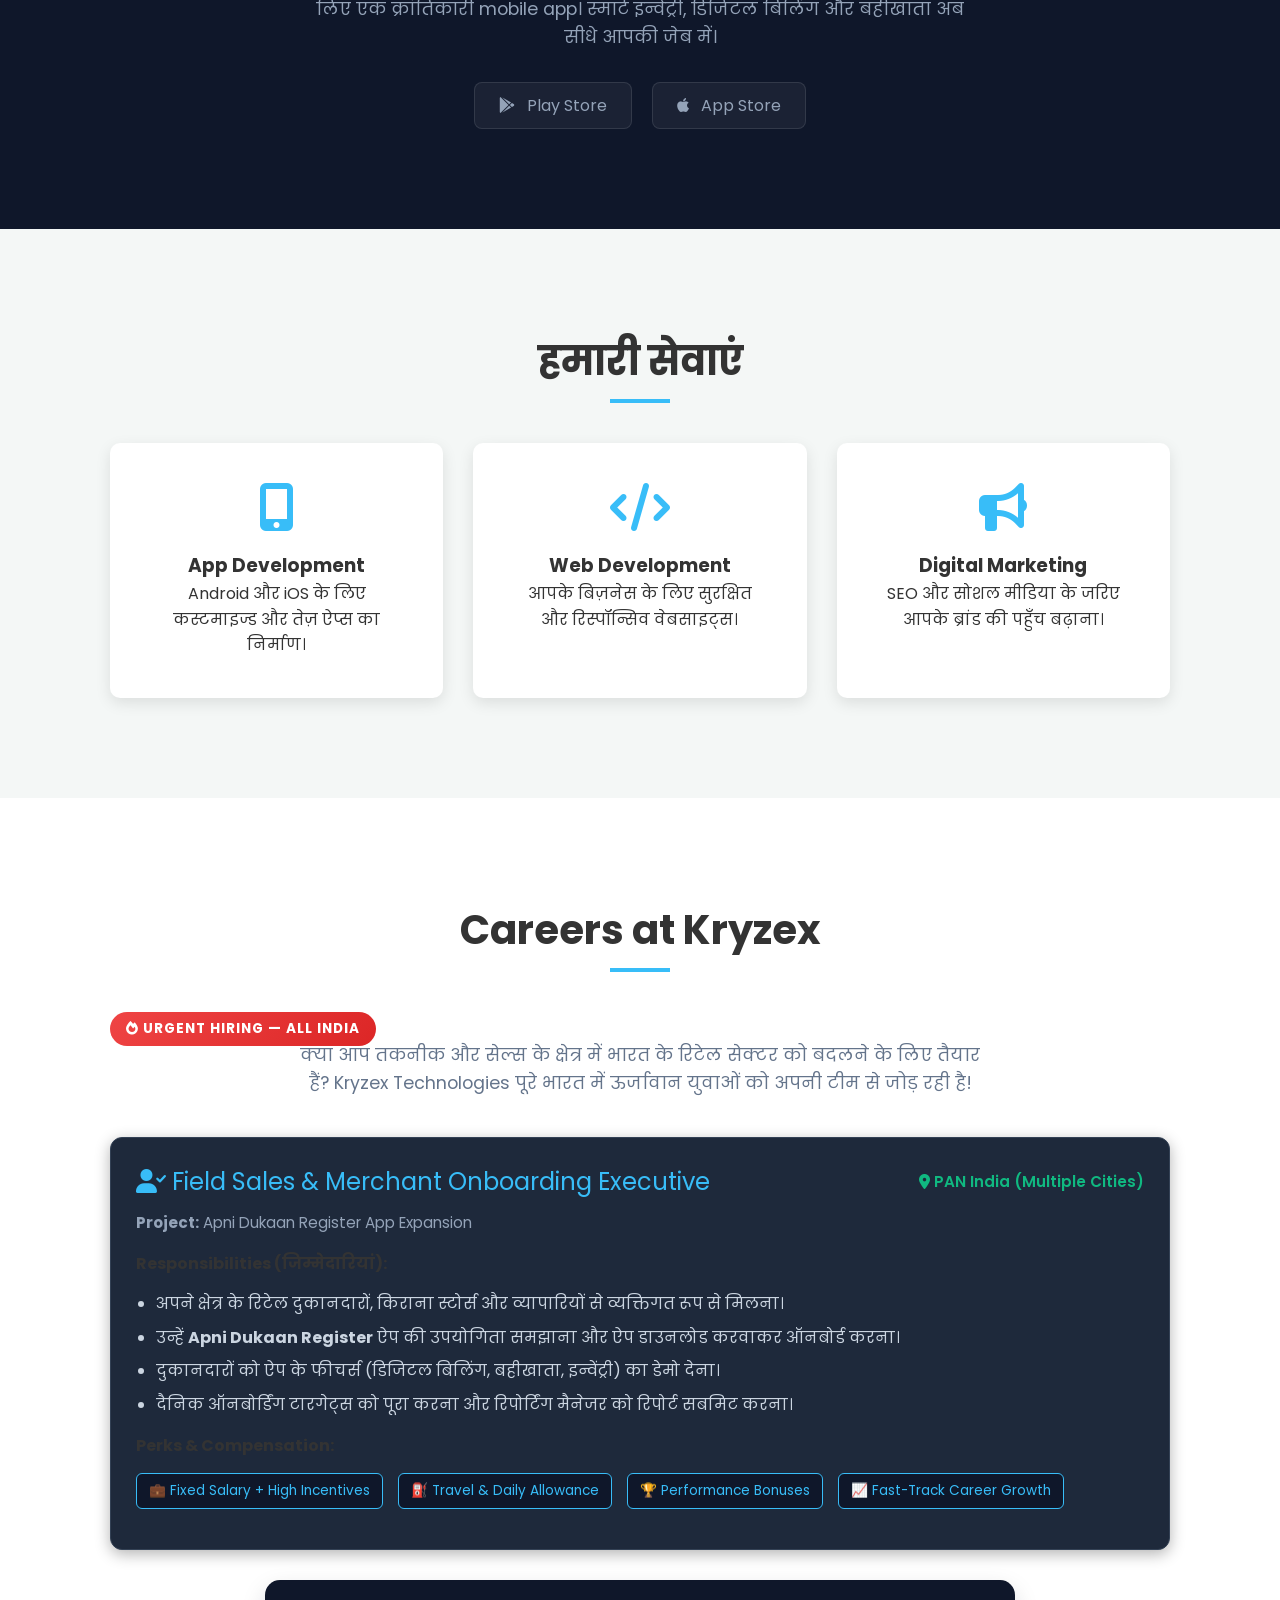
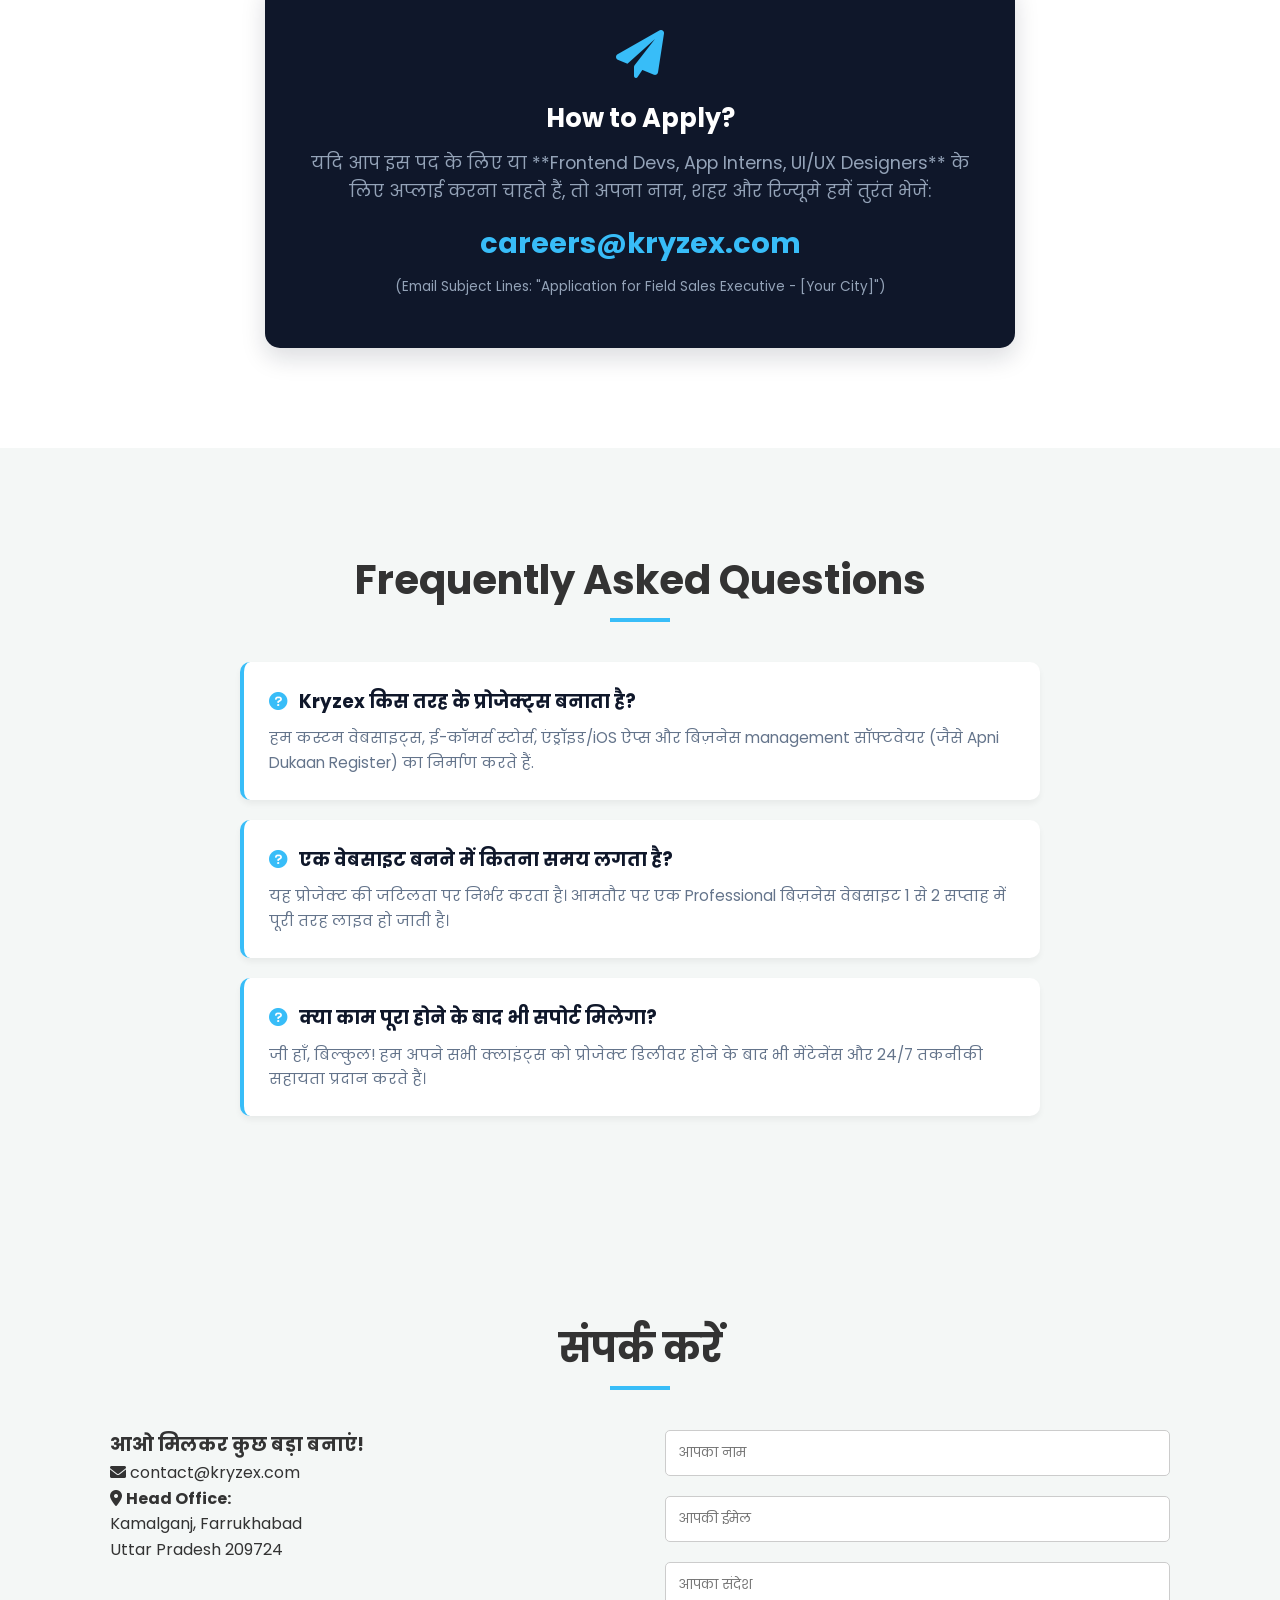
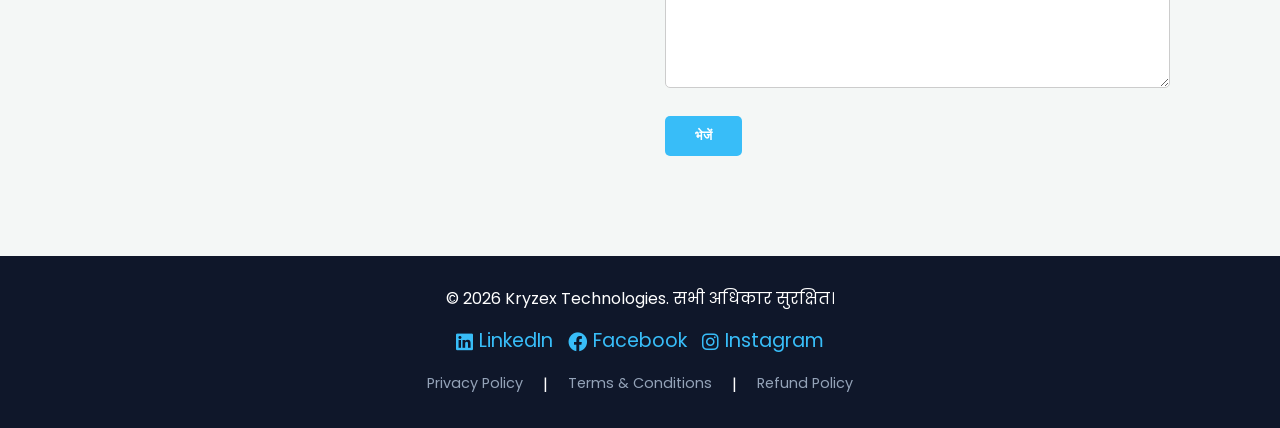
==== commit 13ea482e: "Update index.html" ====
--- a/index.html
+++ b/index.html
@@ -64,12 +64,19 @@
         .company-social {
             margin-top: 15px;
             text-align: center;
+            display: flex;
+            justify-content: center;
+            gap: 15px;
+            flex-wrap: wrap;
         }
         .company-social a {
             color: #38bdf8;
-            font-size: 1.5rem;
-            margin: 0 10px;
+            font-size: 1.2rem;
             transition: color 0.3s ease;
+            text-decoration: none;
+            display: inline-flex;
+            align-items: center;
+            gap: 6px;
         }
         .company-social a:hover {
             color: #0ea5e9;
@@ -192,7 +199,9 @@
             <div class="founder-section">
                 <h3>Our Leadership Team</h3>
                 <div class="company-social" style="margin-bottom: 25px;">
-                    <a href="https://www.linkedin.com/company/kryzex-technologies/" target="_blank" title="Kryzex Technologies LinkedIn"><i class="fab fa-linkedin"></i> Follow Kryzex Technologies on LinkedIn</a>
+                    <a href="https://www.linkedin.com/company/kryzex-technologies/" target="_blank" title="LinkedIn"><i class="fab fa-linkedin"></i> LinkedIn</a>
+                    <a href="https://www.facebook.com/share/19FvzHwCxQ/" target="_blank" title="Facebook"><i class="fab fa-facebook"></i> Facebook</a>
+                    <a href="https://www.instagram.com/kryzextechnologies?igsh=c2EyYzlyeXlsMGI5" target="_blank" title="Instagram"><i class="fab fa-instagram"></i> Instagram</a>
                 </div>
                 <div class="team-grid" style="display: flex; flex-direction: column; align-items: center; gap: 40px; max-width: 800px; margin: 0 auto;">
                     
@@ -416,28 +425,16 @@
     <footer>
         <p>&copy; 2026 Kryzex Technologies. सभी अधिकार सुरक्षित।</p>
         <div class="company-social">
-            <a href="https://www.linkedin.com/company/kryzex-technologies/" target="_blank" title="Kryzex Technologies LinkedIn"><i class="fab fa-linkedin"></i> Kryzex Technologies</a>
+            <a href="https://www.linkedin.com/company/kryzex-technologies/" target="_blank" title="LinkedIn"><i class="fab fa-linkedin"></i> LinkedIn</a>
+            <a href="https://www.facebook.com/share/19FvzHwCxQ/" target="_blank" title="Facebook"><i class="fab fa-facebook"></i> Facebook</a>
+            <a href="https://www.instagram.com/kryzextechnologies?igsh=c2EyYzlyeXlsMGI5" target="_blank" title="Instagram"><i class="fab fa-instagram"></i> Instagram</a>
         </div>
         <div class="footer-legal-links">
-            <a href="javascript:void(0)" onclick="openModal('privacyModal')">Privacy Policy</a> | 
+            <a href="https://kryzex.com/privacy-policy.html" target="_blank">Privacy Policy</a> | 
             <a href="javascript:void(0)" onclick="openModal('termsModal')">Terms & Conditions</a> | 
             <a href="javascript:void(0)" onclick="openModal('refundModal')">Refund Policy</a>
         </div>
     </footer>
-
-    <div id="privacyModal" class="legal-modal">
-        <div class="legal-modal-content">
-            <span class="close-modal" onclick="closeModal('privacyModal')">&times;</span>
-            <h2>Privacy Policy</h2>
-            <p><strong>Last Updated: July 2026</strong></p>
-            <p>Kryzex Technologies operates the 'Apni Dukaan Register' application and the kryzex.com website. We value your privacy and are committed to protecting your personal information.</p>
-            <h3>Information Collection and Use</h3>
-            <p>We collect essential information, such as mobile numbers for OTP authentication and local business data to enable offline and cloud synchronization features. Your data is encrypted and stored securely using Room Database and trusted cloud services.</p>
-            <h3>Data Security</h3>
-            <p>We implement strict security measures to protect your information against unauthorized access, loss, or misuse.</p>
-            <p>If you have any questions, contact us at <strong>contact@kryzex.com</strong>.</p>
-        </div>
-    </div>
 
     <div id="termsModal" class="legal-modal">
         <div class="legal-modal-content">
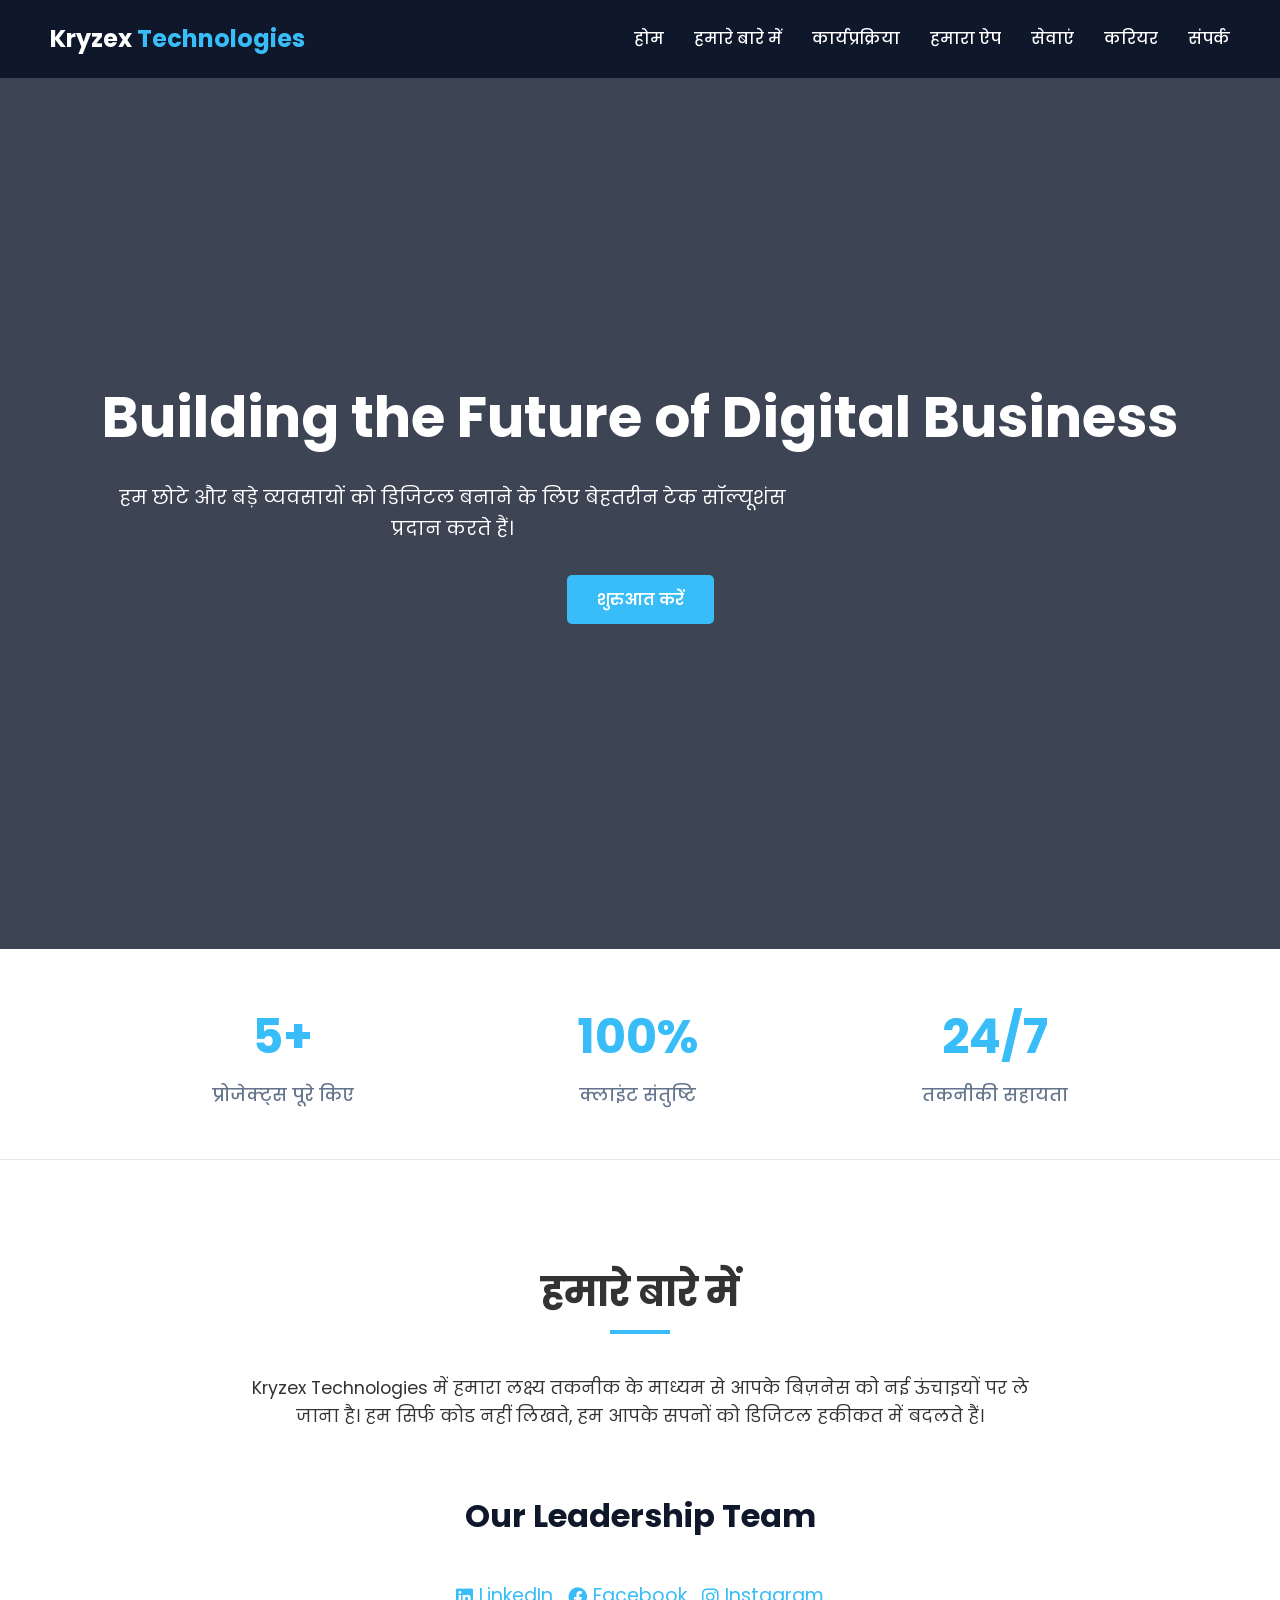
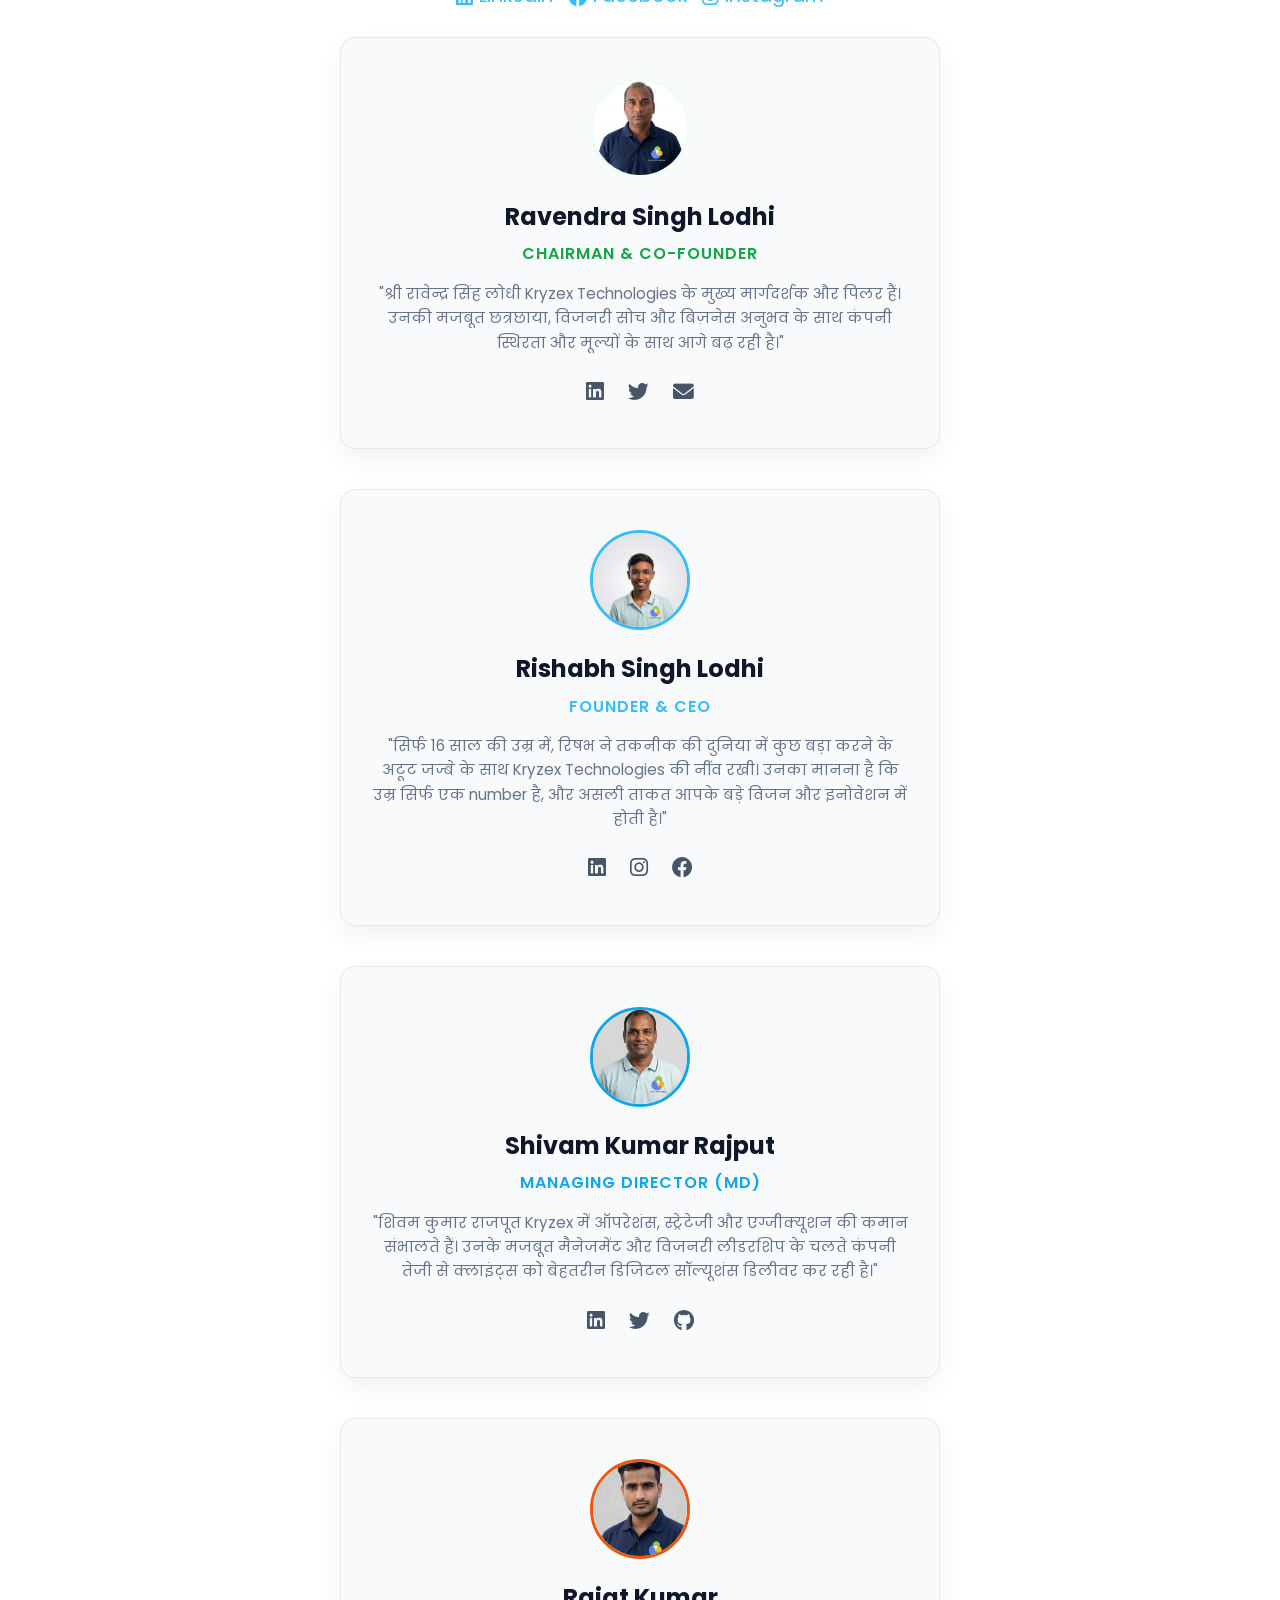
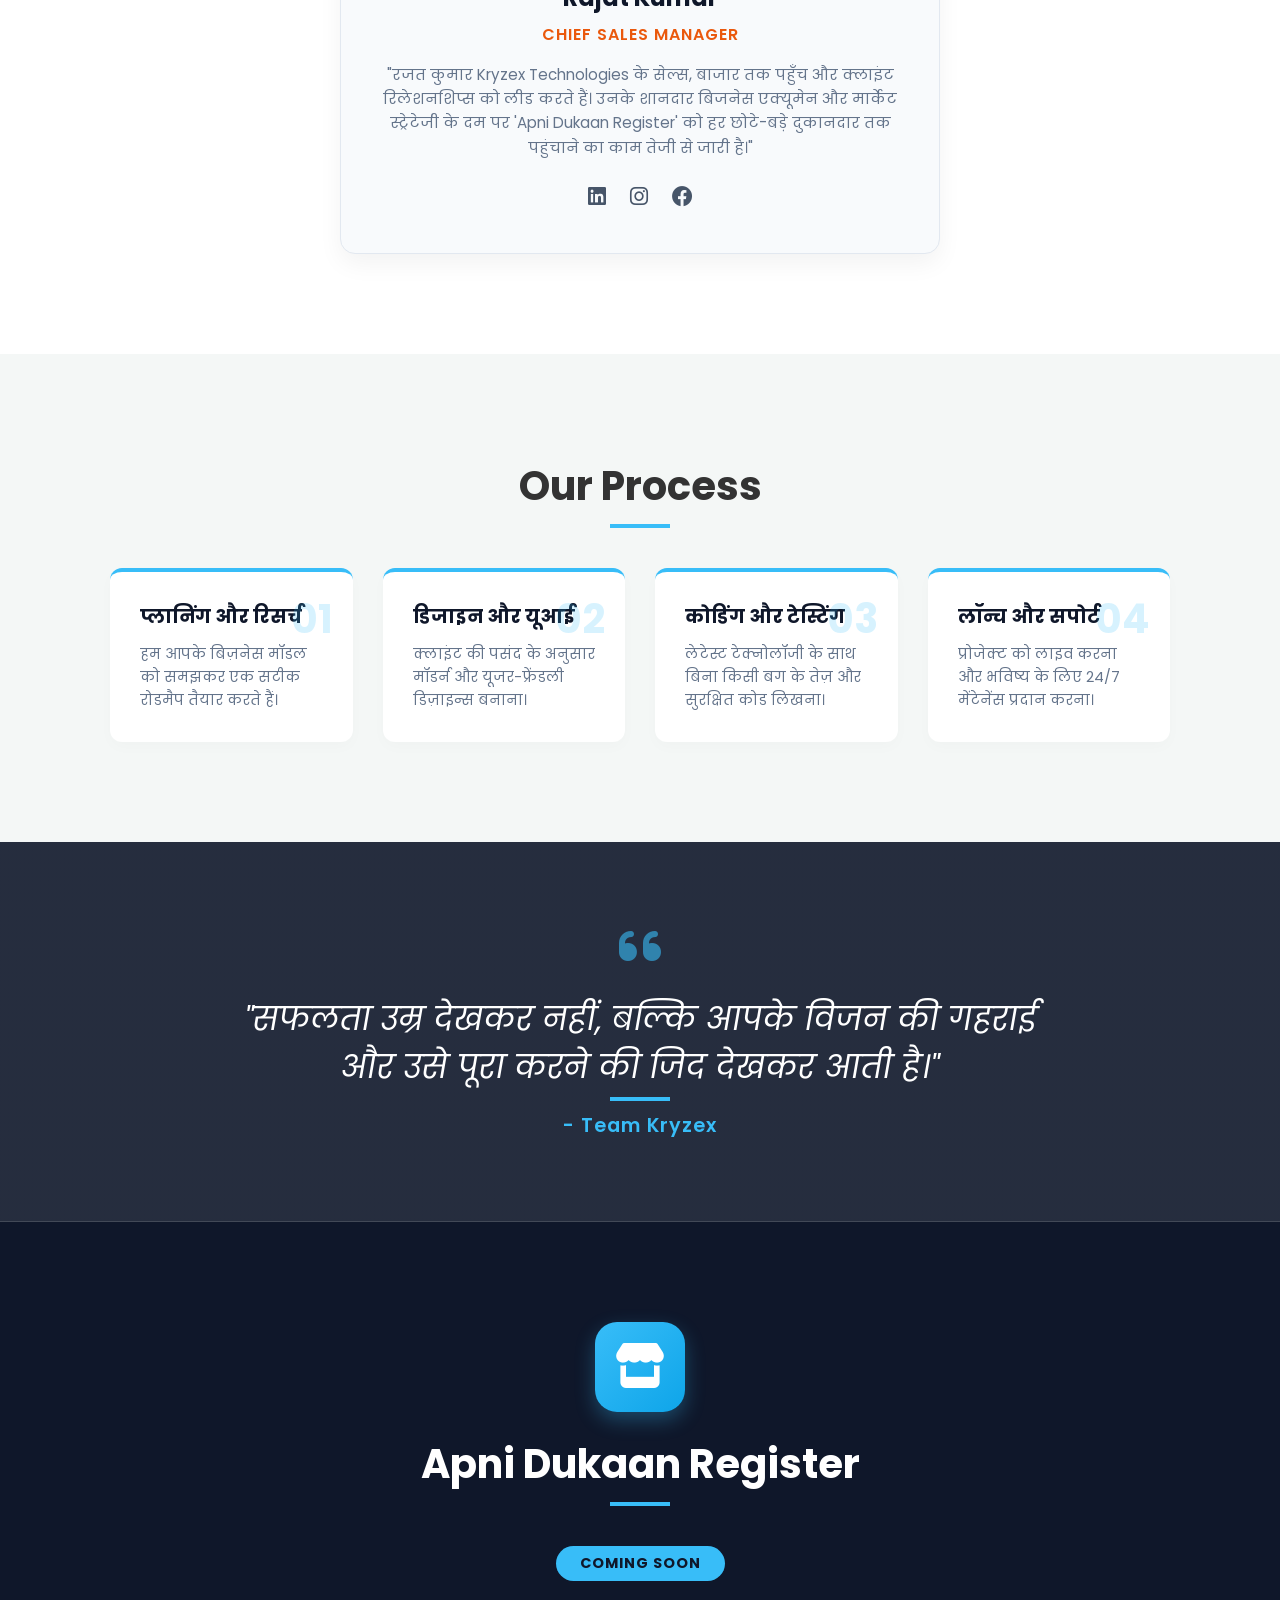
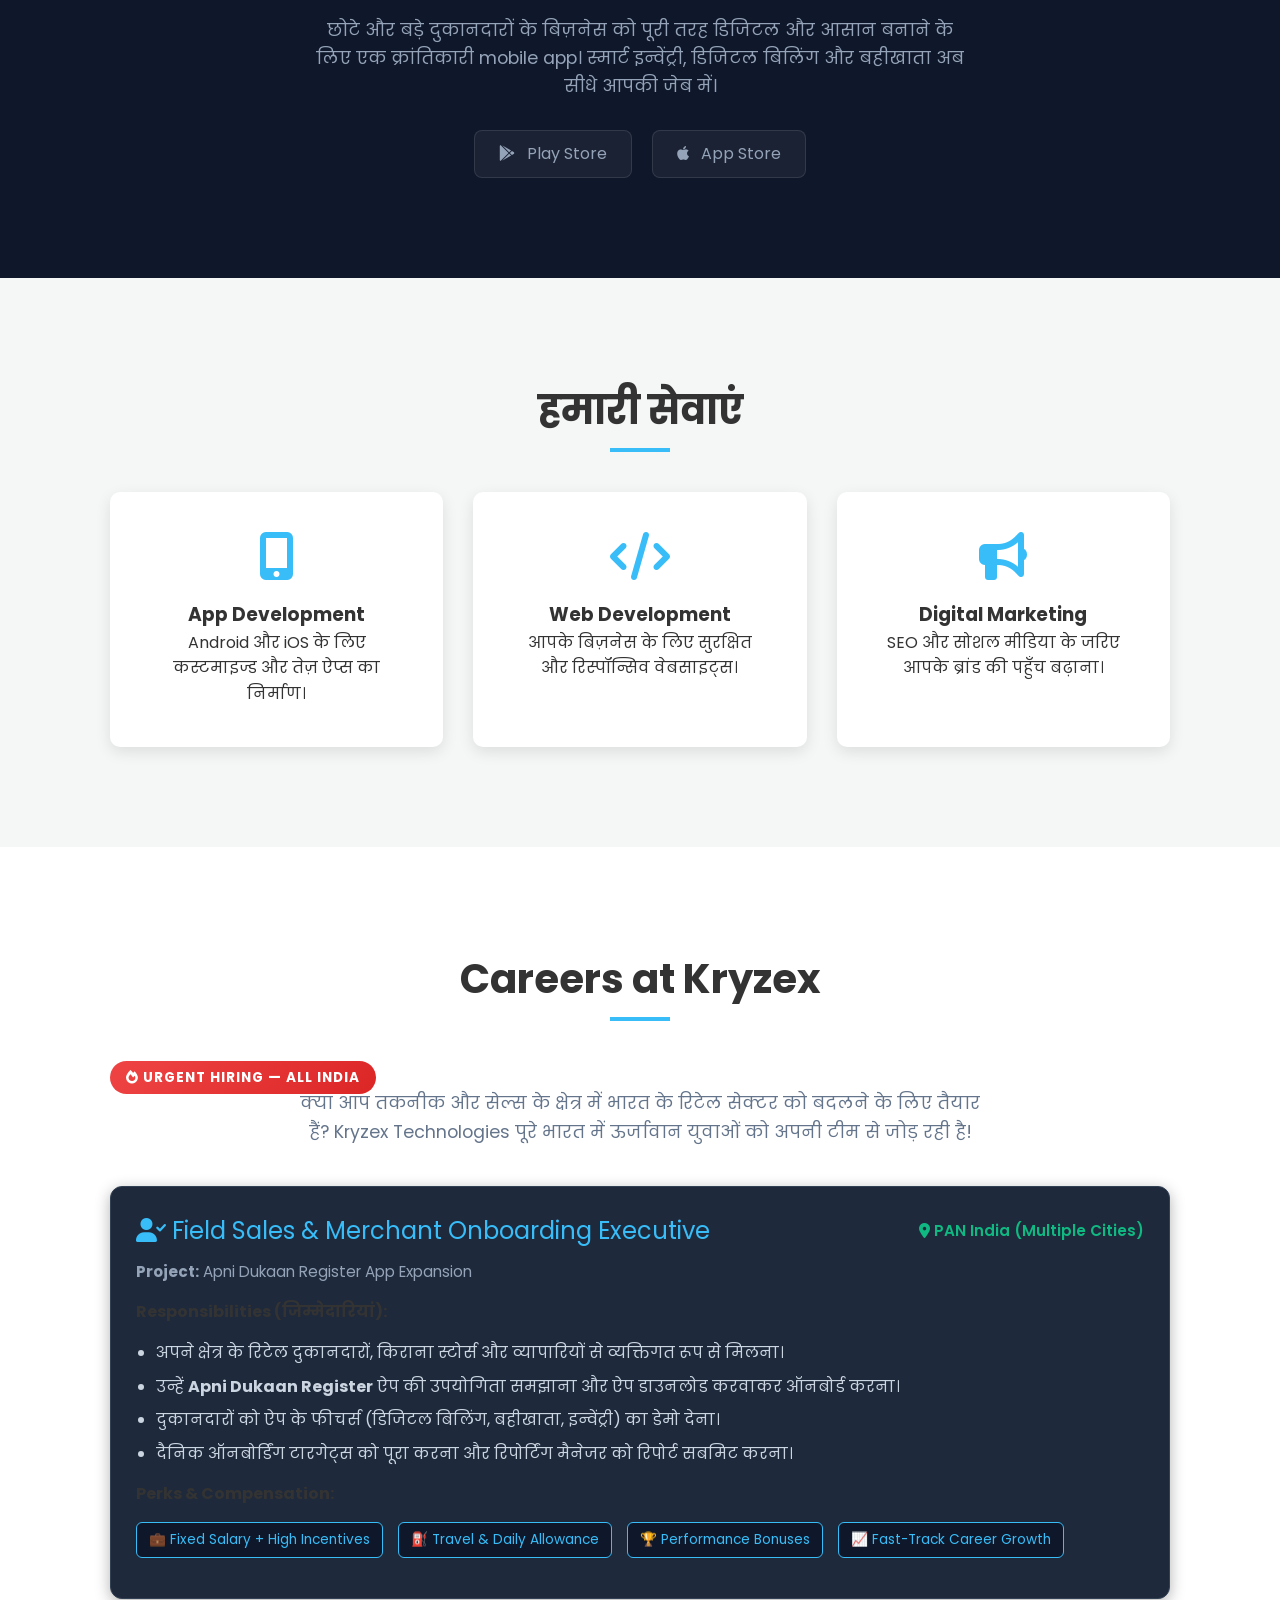
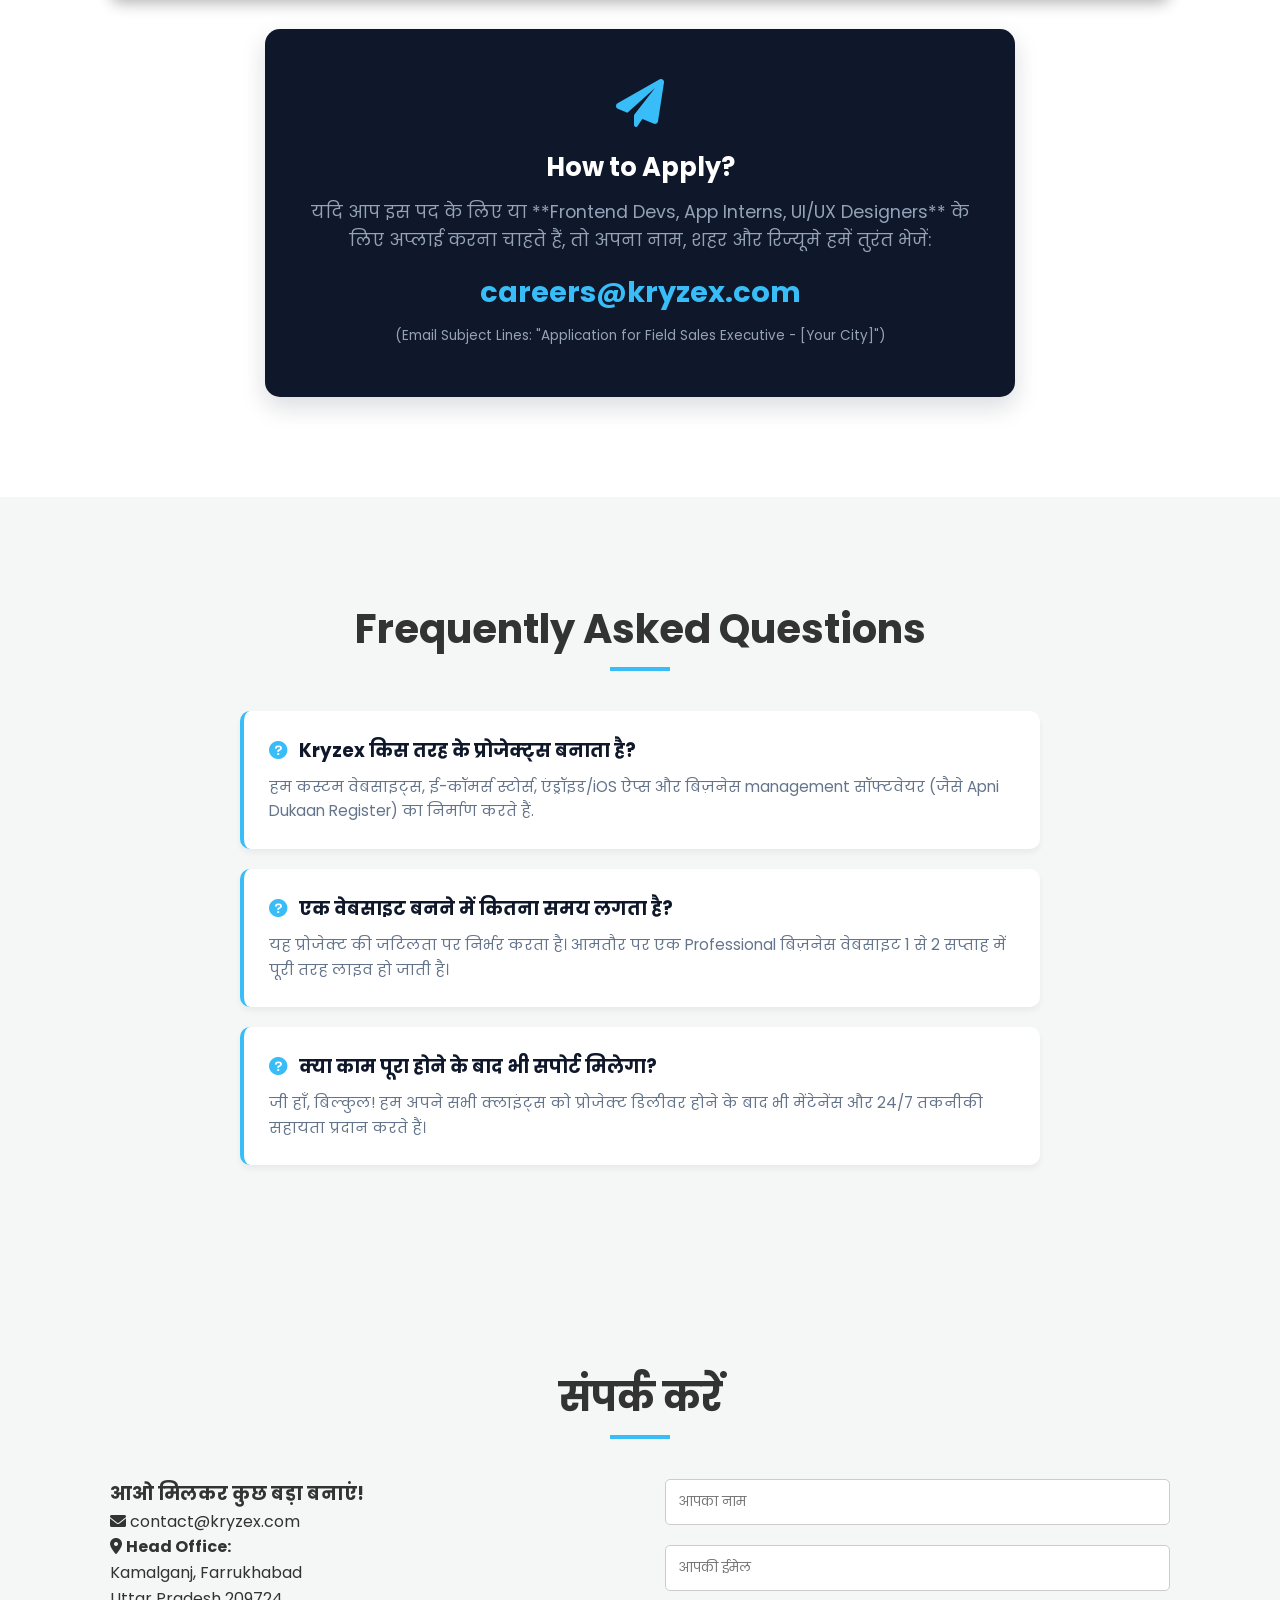
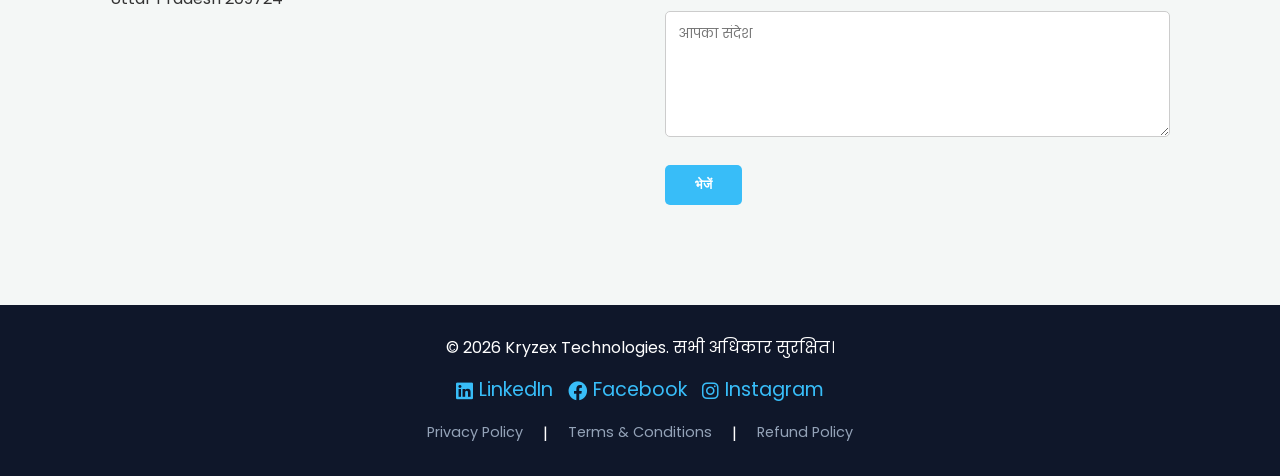
==== commit 832aed2e: "Update index.html" ====
--- a/index.html
+++ b/index.html
@@ -4,6 +4,9 @@
     <meta charset="UTF-8">
     <meta name="viewport" content="width=device-width, initial-scale=1.0">
     <title>Kryzex Technologies - Innovation Beyond Limits</title>
+    
+    <script async src="https://pagead2.googlesyndication.com/pagead/js/adsbygoogle.js?client=ca-pub-8274688603267902" crossorigin="anonymous"></script>
+
     <link rel="stylesheet" href="style.css">
     <link rel="stylesheet" href="https://cdnjs.cloudflare.com/ajax/libs/font-awesome/6.0.0/css/all.min.css">
     <style>
@@ -149,6 +152,11 @@
     </style>
 </head>
 <body>
+    <!-- Top Giveaway Announcement Bar -->
+<div style="background: linear-gradient(90deg, #2563eb, #7c3aed); color: white; text-align: center; padding: 10px 15px; font-weight: 600; font-size: 14px; display: flex; justify-content: center; align-items: center; gap: 12px; flex-wrap: wrap; position: relative; z-index: 999;">
+    <span>🎁 <strong>Mega Giveaway Live:</strong> Goodies aur Cash Prizes jeetne ke liye participate karein!</span>
+    <a href="giveaway.html" style="background: #ffffff; color: #1e3a8a; padding: 4px 14px; border-radius: 20px; text-decoration: none; font-size: 13px; font-weight: 700;">Participate Now →</a>
+</div>
     <nav class="navbar">
         <div class="logo">Kryzex <span>Technologies</span></div>
         <ul class="nav-links">
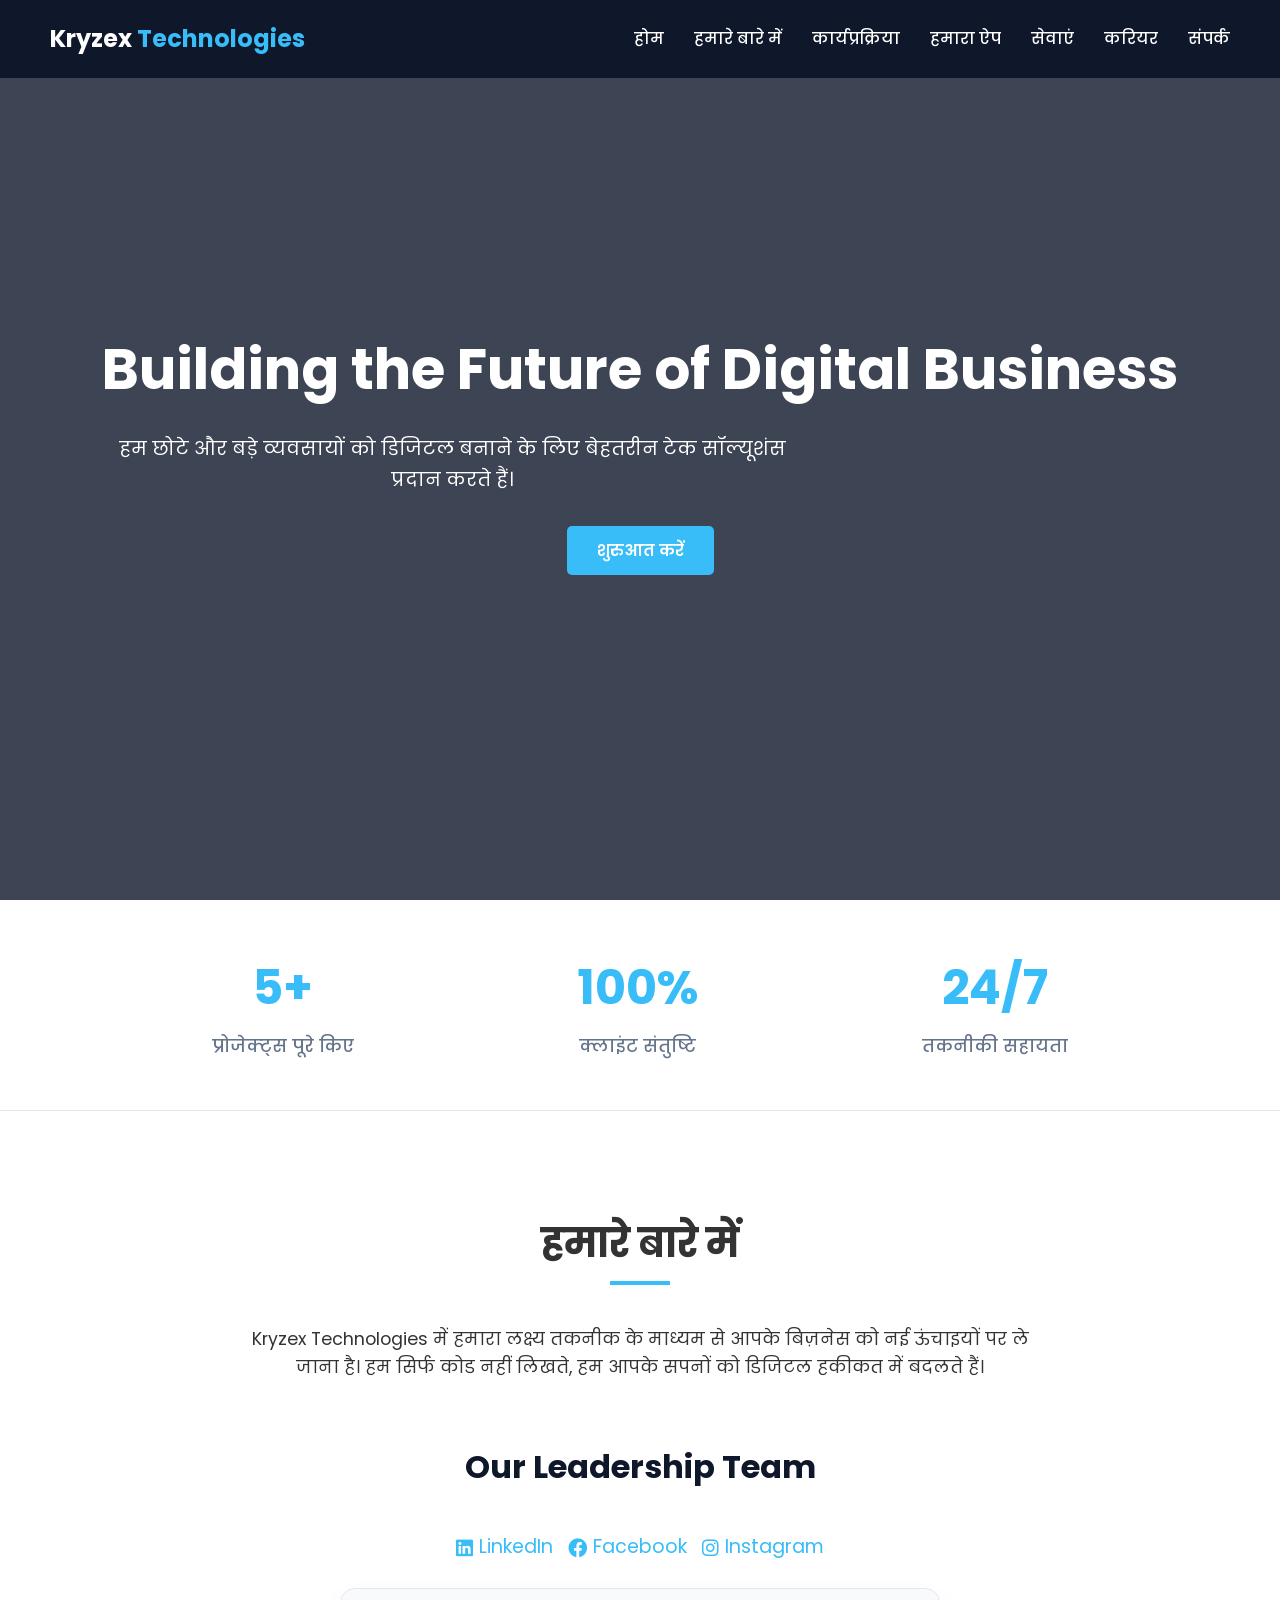
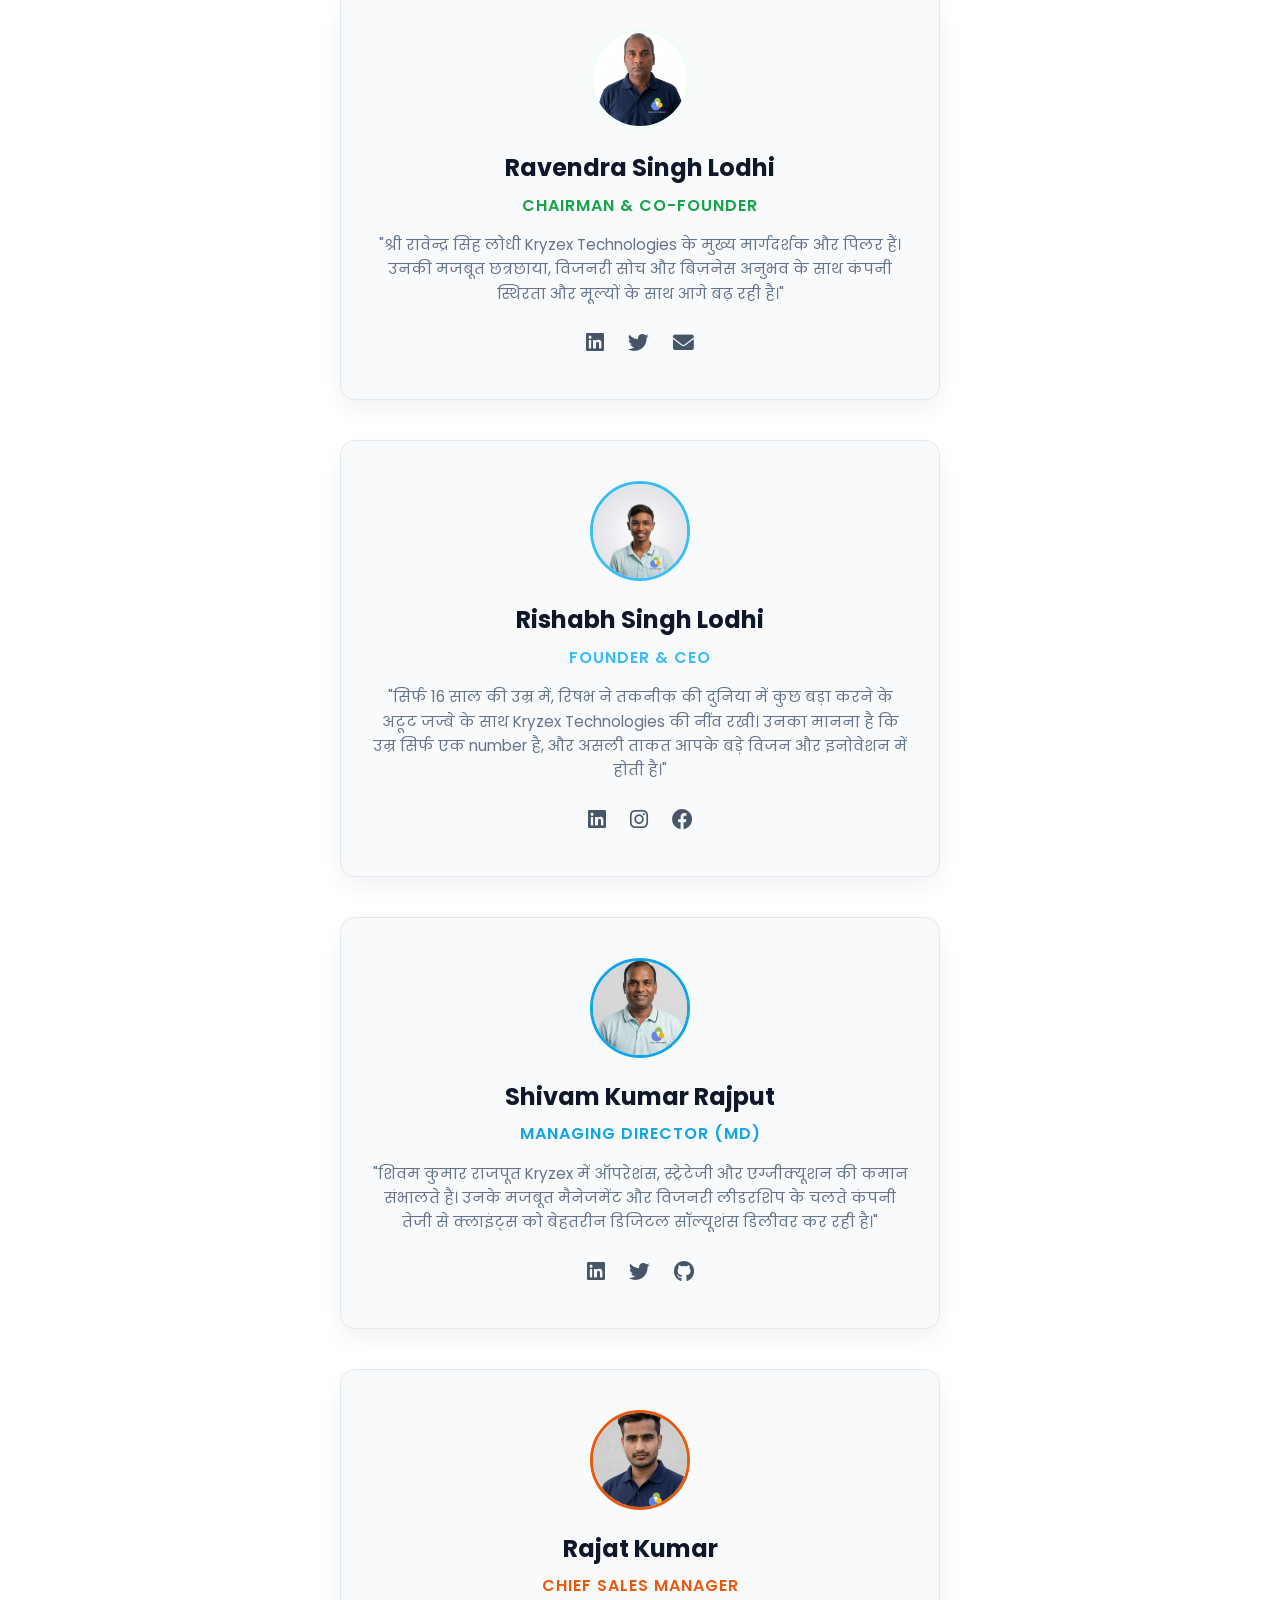
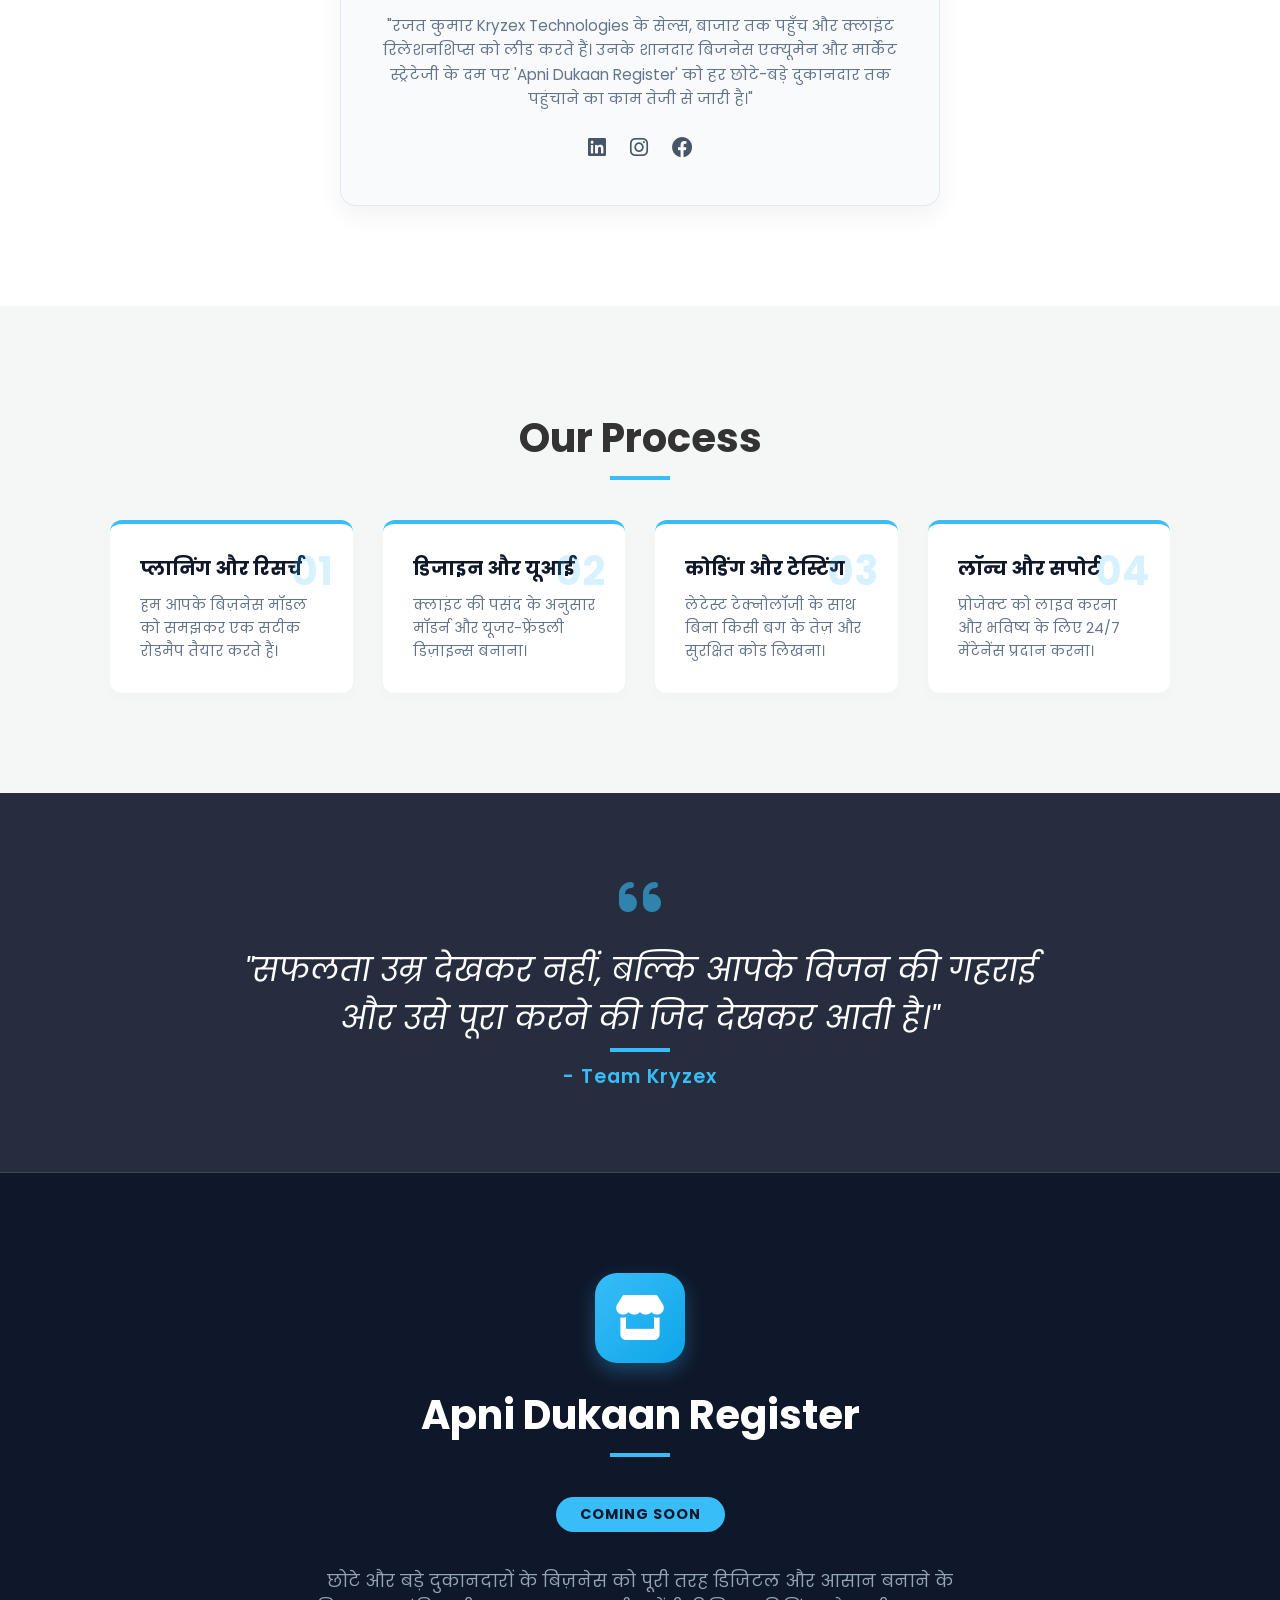
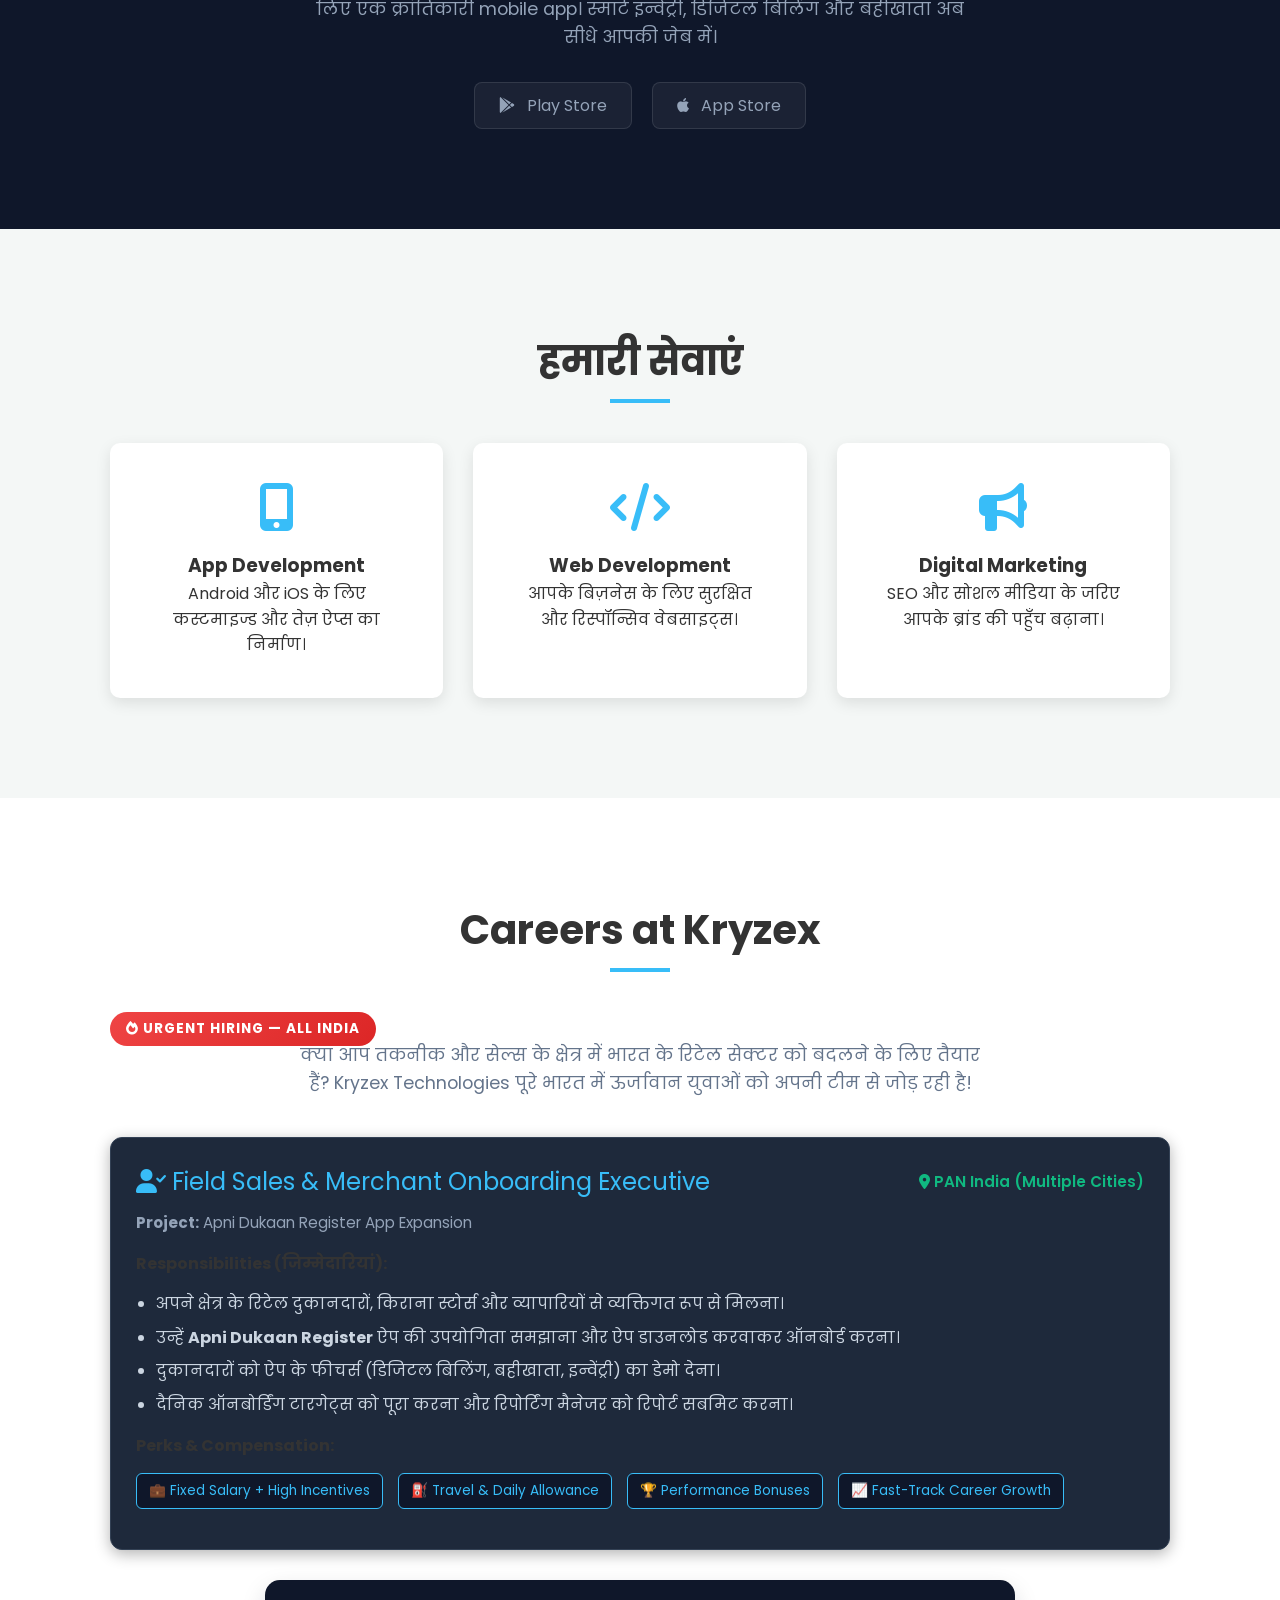
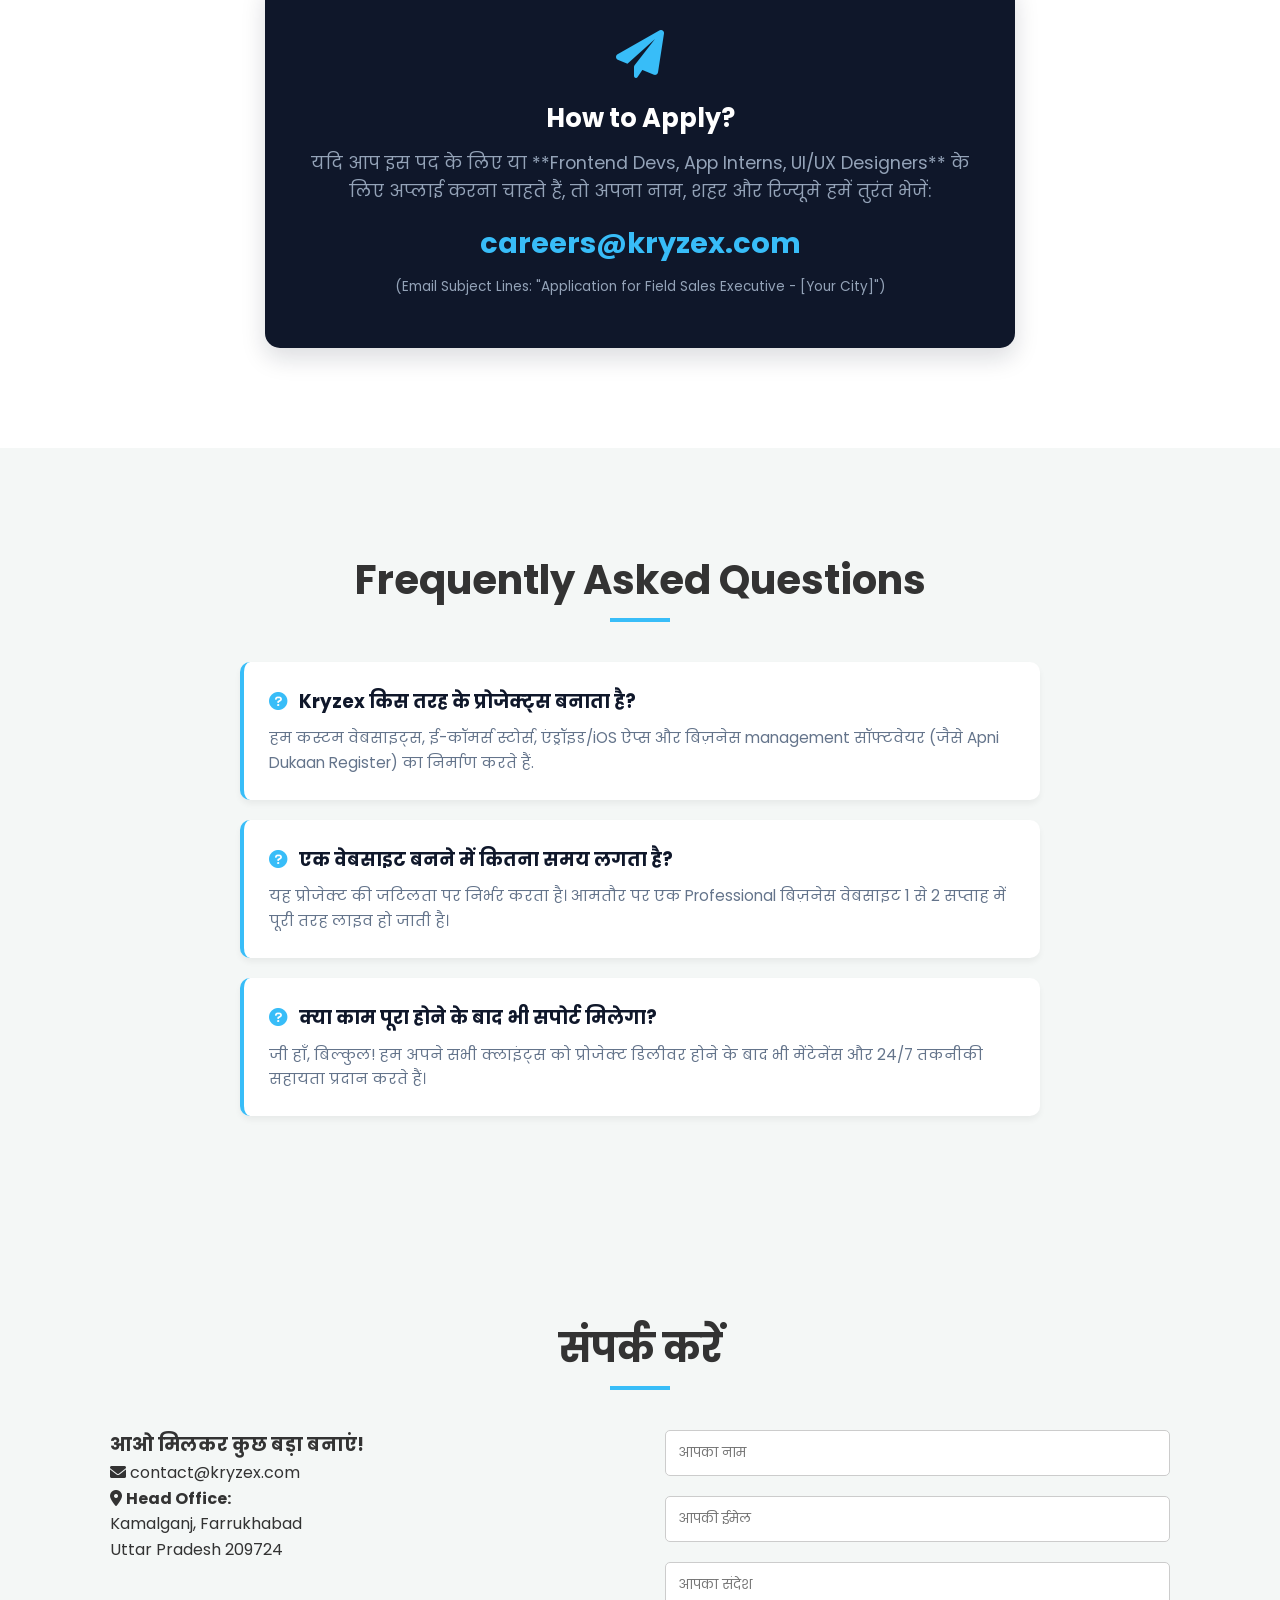
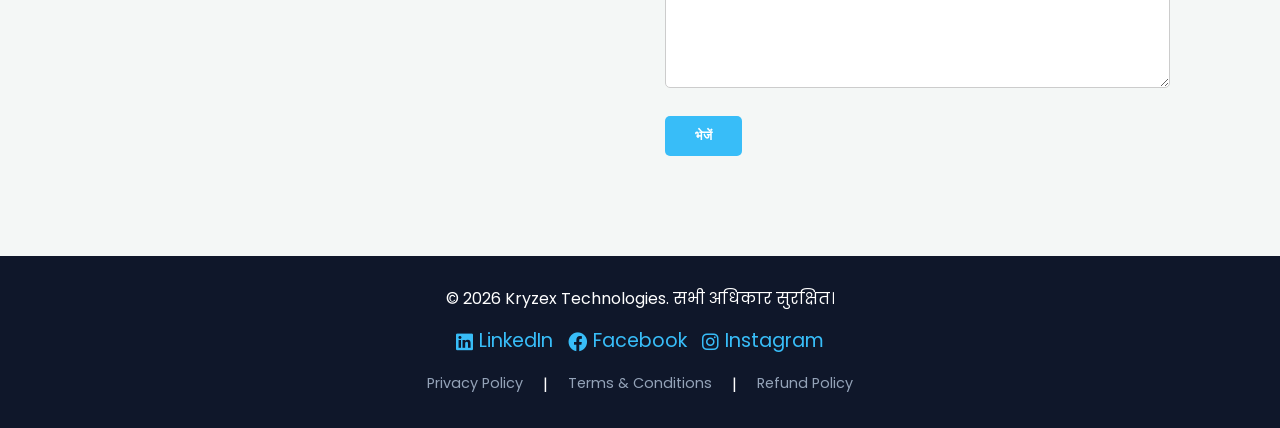
==== commit 777335b7: "Update index.html" ====
--- a/index.html
+++ b/index.html
@@ -152,11 +152,6 @@
     </style>
 </head>
 <body>
-    <!-- Top Giveaway Announcement Bar -->
-<div style="background: linear-gradient(90deg, #2563eb, #7c3aed); color: white; text-align: center; padding: 10px 15px; font-weight: 600; font-size: 14px; display: flex; justify-content: center; align-items: center; gap: 12px; flex-wrap: wrap; position: relative; z-index: 999;">
-    <span>🎁 <strong>Mega Giveaway Live:</strong> Goodies aur Cash Prizes jeetne ke liye participate karein!</span>
-    <a href="giveaway.html" style="background: #ffffff; color: #1e3a8a; padding: 4px 14px; border-radius: 20px; text-decoration: none; font-size: 13px; font-weight: 700;">Participate Now →</a>
-</div>
     <nav class="navbar">
         <div class="logo">Kryzex <span>Technologies</span></div>
         <ul class="nav-links">
